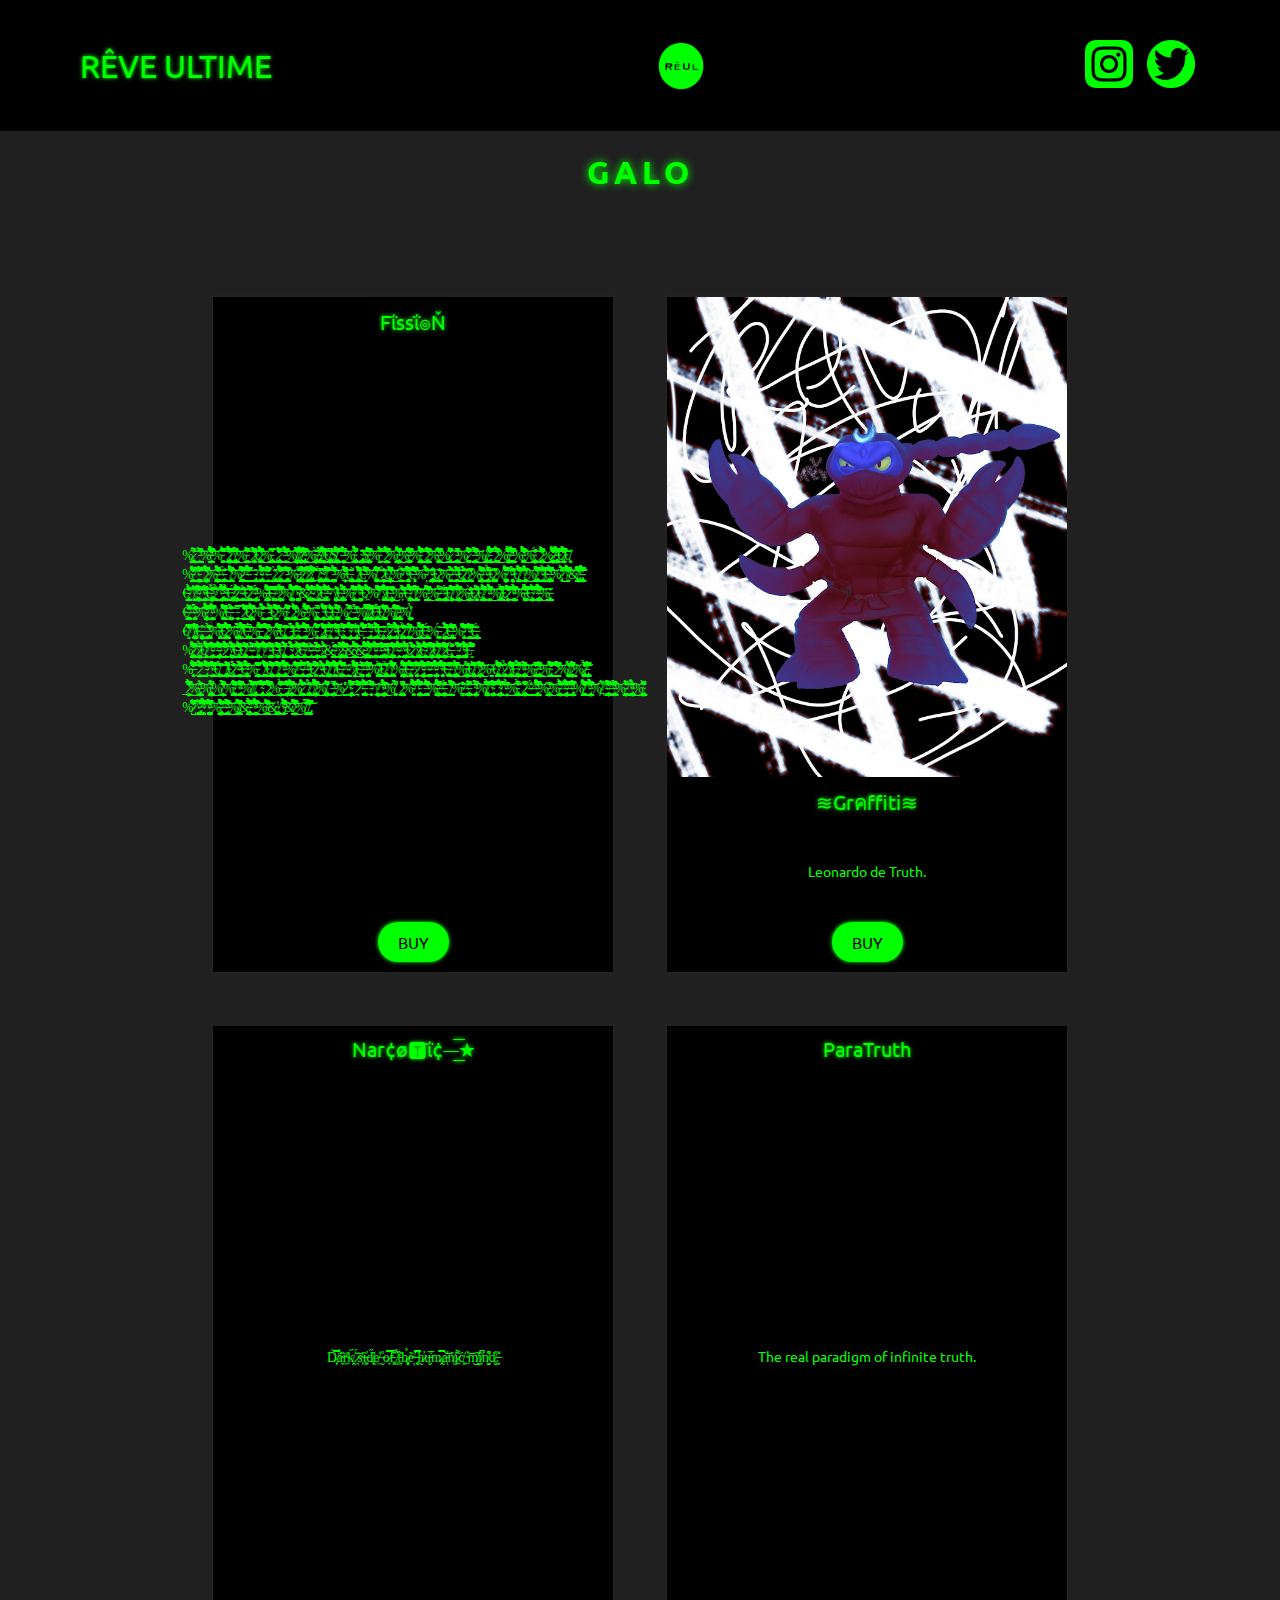
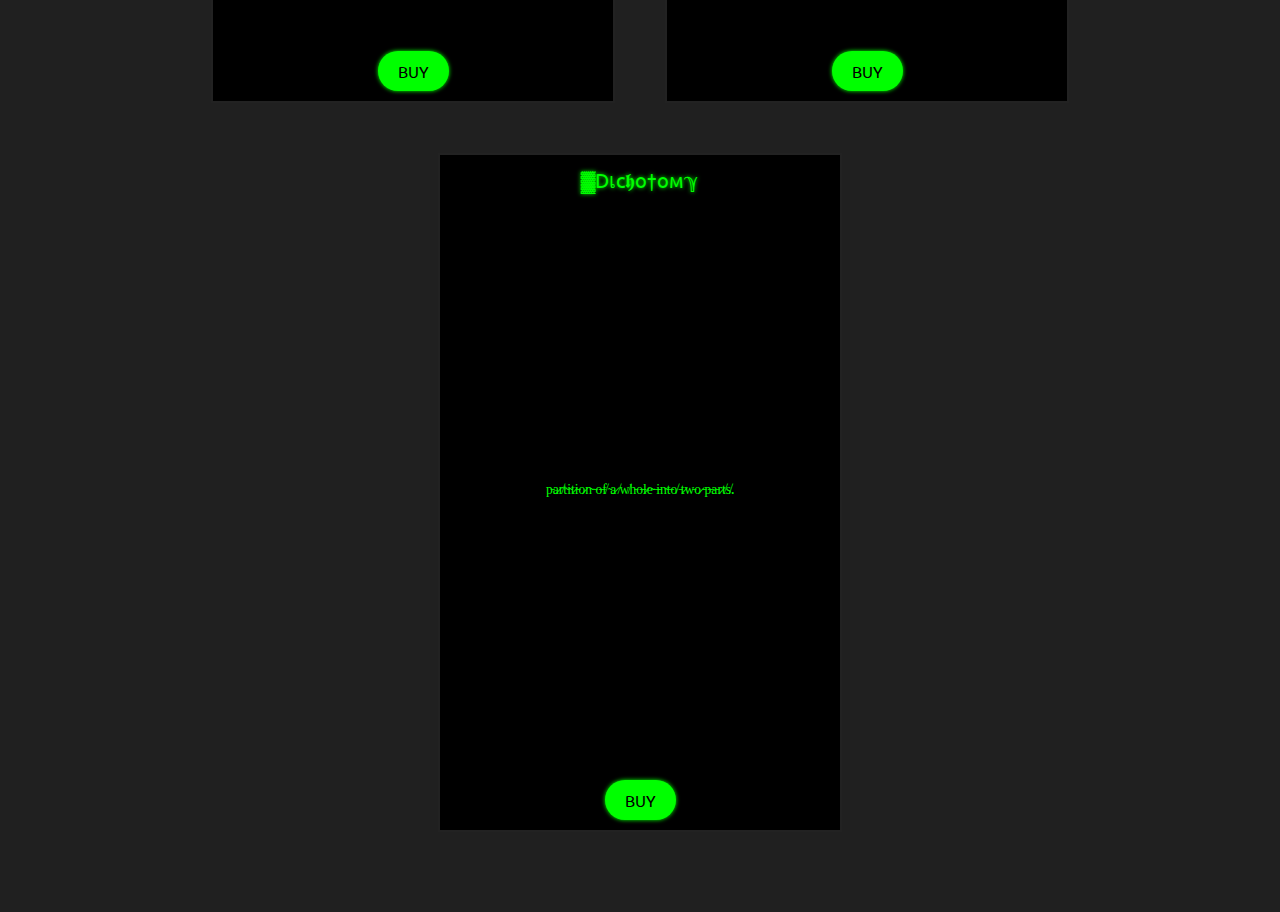
==== collections/galo.html @ 8a91914f "Add files via upload" ====
<!DOCTYPE html>
<html lang="en">
<head>
    <meta charset="UTF-8">
    <meta http-equiv="X-UA-Compatible" content="IE=edge">
    <meta name="viewport" content="width=device-width, initial-scale=1.0">
    <title>Galo | Rêve Ultime</title>
    <link rel="stylesheet" href="../style.css">
    <link rel="stylesheet" href="https://fonts.googleapis.com/css?family=Ubuntu">
</head>
<body>
    <header>
        <span>RÊVE ULTIME</span>
        <img src="../img/logo.png" alt="Logo" class="header__logo">
        <div class="header__contacts">
            <a href="https://instagram.com/reveultimenft" class="header__link">
                <img src="../img/insta.png" alt="Insta logo" class="header__link__image">
            </a>
            <a href="https://twitter.com/reveultimenft" class="header__link">
                <img src="../img/twittie.png" alt="Twitter logo" class="header__link__image">
            </a>
        </div>
    </header>
    <h1 class="collection__name">GALO</h1>
    <main>
        <div class="item">
            <img src="../nfts/1.gif" alt="" class="item__image">
            <div class="item__desc">
                <span class="item__title">Fΐssΐ๏Ň</span>
                <span class="desc">%̷̢̧̛͉͕̲̠̥̥͖̝̭̳̳̝̮̭͚̳̻͉̯̘̟̻̹̺͓͇̎͆̔͗́͜͝ͅͅ_̵̨̖̫̼̳̳͇͙̓͗̋͆̍͆͒̀̒̔͘̕͝%̶̧̛̱͍̩̫̞̳͙͙̿̂̅̃̓̏̉̇̾̅͊́̆̀̈́̐́͂̉̐̊͒̾̎̇̃̾͛̽̈́̇̉̔͗̎́͌͘̚͠͝%̵͈̯̜͚͙̤̹̋̉̇̐͆̊́͋͆̒̌͒͒̎̍̽̅͐͘̚͝_̷̧̨̢̢̧̨̨̡̝͇͚̠̭̗̞̲͕̻̲̺̲͇̙̗̲̙̪̥̬̰̪̼͕̦͔̱͔͎͕̙͕͉̬̘̳̣͉̯̲̱̒̌͆͋͂̒̉̆̒̀̓͐̑̓͑̿̅̾̓̍̉̀́̇̓̈̈́̊́̃̐̈́̋̃̒̏̅̀͋͐̈́͘͘̕̚͘͠^̸̧̧̨̡̻̤͈̱̝̭̪͈͚̲͓̞̣̤̦̹͙̩̖̗̖̯̫͇̲̙̜̹͔͎̙̞̤͐̂͆͂̀͐͌̂̔̍̒̀́̈͜͝͝%̵̝̺͖̜̘̹̬͇͓̣̠̙͗͊͂͌̋͆̍̊̓̃̀̅́̕͝ͅͅ_̷̧̢̛͕͉̗̭̝̝̯̼͚̽̒̍̀͊̔͛͌͗̆͆̇̓͌̒̃͗̔̏͛͒̋̀̀̈́̋̀͠͝͝ͅͅ€̷̡͕̙̥͖̜̺̗͙̰̗͍͈̲͙̱̻͉͈̠̙͚̉̇̆̐̒͆̀͐̓͐̂́̊͗͌̅͒͌͋̉̑̑̽́̏̚͜͜͝ͅ%̵̧̨̢̡̠̭̩̗͔͇͕͙̥̼͕̭̲̙͓̹̳̠̪̹̞̱͔̳̑̅̿͛͒͜͜_̷̡̢̛͙͓̖̺͍̲̻̟̙̻͈̯̜̫̪͈͔͇͙̝̲͚͉̘̩̩̼̬͕̜̝̮̺̖͓͍͌̓̽͐̒͛͌́̈̍̔̊̽̓̑͆͗̓̾͐̈͊͆͗̈́̇͐̇͛͂͂̎̃̚̕̕͜͝͝͝_̶͇̯̤͎̬̫̜͔̳̤̀͒̉̀̃̓̔̀̈́̿̈́̓̋͌̽̆̎͑̃̅̓̌̄̃͌͐̊̓̇̄̅̄̈́̈́͒̄̀͗͐͛̔̈́͌͑͘͜͝͝ͅ%̸̧͇̰̺̖̗͍͉̺̺̦̠̯̦̦͖͎̻̟̫͖͚̭̝̭̟̾̀̈̽̐͆́̽͋̇͛̍͒̃̓̈̂͌̋͋̑̎̌̽̀͗̃̎̅̌̎̐̽̚͜͜͝͝ͅ/̷̧̡̨̨̛̛̣͔̺̟͖͖̗̟̗̞̦͍̞͇̘̺̗͚͔̯͇̟̖̬̮̗͙͚͉̖̩͆͌̉̑̀̄̂̿̀̈́̎̓͛͋̊̾͋̒̈̓͒͗́̏͋͌̽͛̅̔̀͜͝͝/̴̢̡̢̛̠̟̖̰͈̣͙̹̫̥̰̭̠̥͚̰̻͍͍̞̣̥̬̲̫̳͎̰͍̺̼̫̘͖̣̜̖̻̦͒͛̄͂͂̀̑̅̾̒̌̿͑͆̍̃̈́̈́͌̅̊̆̈́͒̾͆͘̚͜͠%̴̧̢̡̢̢̹̫̝͔͙̬̖͍̩͚̗̦̲̮̙͈̤͇̞͚̺̖̰̜̘͓͇̦̯̭̙̋̀̌̂̊͜͝͝ͅ/̴̧̢̢̧̧̢̧̡̤̮̤͉̝̝͕̻̫̬̩̰̪̺͓̤͕̘̠̠͈̣͙͖̝̬͎̪̤̭͇̹̙͋͑̆̑̃͊̃̑̍́̊̽͂̍͂̾̀͘͜͝ͅ/̸̛̛͇̺̱̻̟̹̰̻͉̞̝̘͙̯̦̤͈̯̋̈́̈́̽͌̍͐̉̂̐̈́̓̀̓̿̽̀̿͆̃͛͆̀̑̈͐̈́̿́̑̌̍̌̍̋̋͂͘͜͜͝͝€̸̢̡̧̨̛̭̣̦̳̜̥̼̠̣͓͚̺̙͚̦̯͖̘͔̱͖̱̥̩̼̘̺̻̼̻̳̜̳̘̣͖͓͕̥̱̖̎͆̚͜͝$̸̨̨̡̡̛̛̗͈̫̻͓͙̲̦̱͚̝̘̩͕̞̫͎̮̯̗̞͇͍̺͉̪̗͙͈̫̰̰̣͇̟͚̖͇͓͈͖̠̝͌̊̆͊̒̿̀̅͒̍͆̓́̃̉̒̑͑̑͌̅̀͛̋̏͊̋͑̑͘͘͝͝͠ͅͅ_̶̨̨̘̠̬̺̦̮͕̘̱̼͖͈͙̣̦͔̝̜̰̗̣̹̖̦̽͆̉́̀̈̀̈͆́́͛̈͘͜͝%̴̡̧̡̡̱̪̟͔̣̘̺̣̥͕̦͚̖̭͎̰̩̱̪͎͙͔̘̳̊̉͆̉̎̎̉̐́͑͗̀̽̍̄̉̍̚̚_̴̢̧̡̡̧̧̧̢̩͎͍̯͇͕͕̮͈̲̝̼͓͇̺̭̮̺͔͉̫̣̰͚̩͇̙̮̻̞̝̰̞̙͎͇͍̼̒̇̔̌̍̋̏͝͝ͅͅ$̴̢̨̢̣͓̖͈̞͓͓̮̱̝̹̰͎̣̺̬̫͕̺̲̣̞̭̻̜̲̬̠̬̗͔̻̗̬̘̲͓̿̊̎̑̔̀͆̏͊͑̑́̒̌̑̓̀̏͂̒̒̚̚͝͠%̵̨̩̺̗́̒̊̈́̋̊̄̄̈̓̇̊̉̐̂̚͘̕͝͝͠_̷̨̞͔̜̜̹̹̻̝͉͍͍͇̝͈̤̱̹̩̰͂̅̌̂̀͑̈́̽̎͊̿̔͐́͑̿̈̑̃̉̀̓̄̎̑̎̆́̓͘͘͝ͅͅͅ%̴̡̦̯̲̰̘̯͈̠̯̦͎̟̳͇͕̖̪͕̩̖̻̳̞̬͈̠̜͕͖̼͖̞̝̯̯̪̳͎͔͇͇͖̌̿͗̊͆̀̽̉́̚͜͜͜͝͝͝%̶̧̧̭̘͉͓̪͈̻͈̗̱̘̰̲̟̰̊͛̑̾̈́̈́̇̓̑̽͋̓̽̂̏̈̃̇̈́̈́̂̋̃͆̌̋̿̿̈̓̈̿͘̚͝ͅ%̵̧̧̡̨̗̳̗̝͉̩̻͉̖̲̬̬̦͔̬̩̪͈̹̹͕̬̤̬̏͊͒̈́̍̉͐͊͗̀̈́̈́͛̾͐̈̉̏̅̎̕̚͜͝͠͝_̷̢̧̧̼̟͖̻̳͖̬͎̩̩̳̬̣͈̥͇̞̲̻̜͙̘̗͙̝̰̱͚̰̱̩̘̹̬̗͈̭̞̜̘̭̯͉̜̆̌̇̽̓̽̿̅͑̓̃̑́̒̄͛̈́͊̃́̌͗̂̕͠͝͝ͅ%̶̢̧̲̭͉̰̟͕̗̙̤̲̙͎̻͚̻̜̜͔̭̩̺͕͉̥̩̥̩̮̱̥̟̒͋̃̎̾͒̿͌́̅̎̾̆͑̿̂͘̚̚͜͜ͅͅͅͅͅ%̷̨̧̢̛̩̼̲̳̥̑̆͋͂͆̇͗̐́͒̇̌̓͆͂̐͑͠_̵̨̡̨̨͕̖͙̟͎̯̬̪͈̭̳͔̮̘̫͖̖̹̺͉̮͎͙͇̩̫̯̠̩̹͉͓̙̼̰̲̯̰̱͉̜̬͓͌̄̋̌͒̽͛͑̍̏͐͘̚͜͝ͅ%̷̛̜̱̰̪̥̱̤͍̌̾́̾͊̂̑͗̇̂̒̆͂͊̌̏̋͆̃̇̾̑͒͆̈́́̑̒̊̔̾͘̕̚_̶̢̛̛͇̺̖͙̙̯̟̫̫͓͕͎͖͔̤̦̰͇͛̏͗̇̊̈́́̂̋͛͂͐̅̀̈́͌̓̏͛̀̓̂̓̚͘̕͜͝͝ͅͅ%̸̧̢̧̧̡̠̟͙̺͔̝̣̥͇̲̹̙̝̜̯͎͖̰̘̩͎̝̞̮̬͔̗̭̝͙̫̤̩̙̼̣̼̭̥̓̍͜/̵̢̡̛͓̖̞̘̮̹͓̲̻̲̭̹͋̂̎͌́͗̓̈̋̓̀̉̋̏̎̅̋̉͊͊̾͗͂͆̋̌͌̒̿̌̑̈́̑͋̀̉̿͘̚̕͝_̷̨͖̫͙̜̺̠̺̝̘̻̪̰̲̜̼̰́̀̇̉͒̓̈̅̌͊̇̄̃͐̔̀͒̓̾̽̀͑̋͑̂̕̚̕͜%̴̨̧̢̣̞̺͖͕͍͖̘̼̘͎̼͉̹̠̦̠͈̬̼̟͕͈̻̙̬͒̌́̂͊̉̌̎͐̇̃̿͐̄̉͑̐̈̐́̊͋̒͊̓̋̂̒̃̋̆̚̕͜͜͝͝ͅ/̵̨̛̛̪̞͙͇͓̤̰͉̝͇̫͙̥̻͑̀͒͑̂̊͑͗̄̽̑̒̄͒̆́̓́̉̎̀͌͐̽̆̈́̊̀̋̔̓̿̎̅̂̾̐̎̃͘̚̚̕̚%̵̡̛̛̛͚͖̫̣̪̀̐̔̈̅̍͌̉̂͂͑́̀͛͗̉͂̑̅̃͆͑̂̈́͜͝͠ͅͅ%̵̨̢̧̛̛̣̙͖͚͚̜̯̟̙̙̗̗̞̞̘͕̱̦͖̟͇̜͇̠̬̪͉̤̙̳̼͍̣̱̭̭̬͓̂̋̌̆̊͐͐̈́̍̇̍̃̓͐̍͑̒͘͝͝͝_̷̢̡̨̡̨͈͔̯̲͈̤̬͍̩͈͕̯̘̗̬͖͉̫̣͕̖̹̺̭͉̲̯̣͖̩̮̖̤͉͍̜͚͊̽̔͛̐́͗̓̓̐͒̐͌͌͆̏̓̓̍̉́̽̓̏͗͂̾̈́́̄͊͐̂̒̓̌́̂͋̚̕̕̕͘͘̚͜͜ͅ%̷̨̤͔̣̮͚̻̝͎̪͍̜̱͓̞̻͉͕͕͉̬̹͍̗̦̻̲̥͖̮͓̲̳͗̊̑̑̈́͌̾͗̿̈̏̊̑͑̔́̎͑͌̀̾̏̑̉̐̊̓͛̓̐̈́͋̊͋͘̕͝͠͝͝/̵̢̨̧̧̢̧̧̛̲̲̪͈͓̭͎̰̱̥͔͈̩͖̜̼͇̤̭͍̥̻͈͇͕̮̦̫̼̀̄̓̓̍̋̋̓̍̌̉̿̉̎̐͗̌̋̆̅̂̈́̿͌̌̈̿͆͂̎͌̾̀̅̈̂̈́̄̕͝͠͝ͅͅ€̷̡̛̛̬͍̞̠͈̝̲̭̠͉̙̙̤̘̩̭̙̯̒̈́͐̉̈́̏͌́͗̈́̾͐͋͊̿͋͐͌̅̐̈̈́̏͆̈͋͛͋́͐͐̅͆̊͌̍͛͒̉́̈́̓̿͘͠͝€̸̼̻͙̒%̵̨̨̟̠̖̼͙͍͖̗͇̩̗͕͕̭͋̂̀͒̏͊̈́̂̋̌̋͒̊͊̒͐̾̒̃̑̿̈̎͗̈̊̈́̀̎͑̚̚͝͝͝ͅ^̵̨̨̩̠̭͕͓̬͔̦͎͔̼̳̳͖͚̥͎̣̺̟̙̯̪͈̦̠̤͎͓̠̲̮͕̼͎́̓͌̍̓́́̏̾̊̒͋̎̍͑̿̔̈̑̚̕̕͘͝͝͠_̷̨̢̤̱̼͔͍͈͈̝̖̻͓͎͉̫̖͚̼̦̭̜̱̖̝̙̼̺̠̙͔͈̩̜̦͚̦̻̬͓̥̮̙̙͈̙̪̘͙̏̑̐̈̿͒̈́̀̂̊̈́̀̐̏́́͗̆̀̂͋̽̈̄͛̉́͗̊̓̀͘̕̕͝ͅ%̶̧̨̛̛̛͎͓͚͇͙̦̟̩͓̭̦͔̦͍̜̼̪̤̲̺̮̜̜̝͎̞͈͕͔̪̙̩̪̻̰̹̠͙͓͇̰̤̒́͗͌̈́̂̑͐̏͗̋̈̀̉͌̾̈́̓̄̃́̍̏̆͊̂̇̔̐͂̀̌͆̀̄̑̚͝͝͝͝͝ͅ^̶̢̨̰̲͎̳̠͍̪̼̳̼̘̝̲̫̞̖̝̩͔͎͇̮̜̠͔̤̗̀̏͗̕͠ͅͅ_̸̡̹̳̹͓͈͔̑͌̉͋̃̈́͗̓̈́̓͑̈́̈̽̂́͒̊̓̅̀͋́̍̎̐̾͋̄͋̌̾͆̍͆̀̕͠͝͝%̷̛̞̳̺̪̯͍̳́̀̾͊͊̈̿̎̌̐̈́̈́́̓́̂̽̈́́͌̀̐̓̎͘̕͝͝͠^̶͇̄͑̽̐̿̄̊̐̾̂̓̉̉̎͐̿̃́͋̇̀̿̑̐̂̈̏̾̐̿̑͆̓͊͋͗̀̕͘͘͝_̵̢̡̟̮̬̞͕̼̭̭̫͔̬͚̩̳͂ͅ^̵̡̨̡̘̤͓̖̣͙̮͍̫͓̩̺̟̤̥͓͖͇̫̖̻̪͙̙̫̟̥͚͖̘̩̮͖̹̰̣̤͔̭̣̼͚͍̱̝̊̍͂̾̀̉͋̔̃̏̔̔̔͌̉̎̋̑̽͛͌̆̔͆̒̏̾̍̀͑͒̊̓͘͘̚͜͝^̶̼̣̣̬͖̖̗̼̖̰̙̰̅̌͑͌͛̎̀͐͆̾͂̍̐̇͒̈́̽̓͛̓̆̾͒͛̈́͌̈́̕͜_̷̡̧̨̢͔̳͍̫̱͇̺̼̳̻̻̘̻̙͕̘̖̙̼̠̳̺̯̟̝̲̼͗̀̂̌͜ͅ"̷̢̧̨̨̧̡̛̬̝̪̙͇͈͚̹̹͓̻͔̜̮̖͎̦̓̀̀̂̀̿̍̋̍̀̒͒͗̂͗̀̔̓̓̀̀̇͗͂́̒̃̑̄́̈́͂͌͊͂̏̾̊̄̉̔͛̆̕̕͝͠͝ͅ_̵̢̧̨̧̢̛͎̯̜̹͇̥̠͓͕͍̬̺̲̠̰͍̬̙̗̳̱͖̤̘̣̞̘͚͍̺̗̮̹͖͚͚̲̖̭͙̿̔͂̎̀̂́̅̆̓̋̂͌̓̔̑͌̏͑̅̾̊̒͊̎͊͠%̶̬̪̙̹̫̠͔̻̦̭͓̣͊̈́͋̆̂͝͝:̷̡̨̝̙͖̞̻͈̹̟̺͚̣̩̙̙̩̦̟̺͉͔̞̳̫͕̥̘̬̙̭̬̠̈́͂̃̒̃̑͆͋̔̽̓́͂̊̈́͐͒͛̃̂͊̊̀̐́͑̄̒̋̍̈̊̿̽̇̕͘̕̚̕͜ͅ^̷̨̧̛̛͓͚̹̼͍̰͓͓͇̝͍͍͖͇̳̺̺̥̫̗͕̹͈͛̑͒̓͒̃͗̂͆̿̇͑̀̆̈́̇̀̈́̌̐̒͑̿͋͘͘͘͝͠:̸̡̢̗̻̭̲̖͈̹̐̀͌̂̅̈́͂͊͆̒̎̆͐̐̓̈́̒̒͑̓́́̑̇̽̈̀̈͛͑̅̓́̍̅̉͒̋͌͆͛͘͘̕͘͝͝͠_̸̢̢̛̝͉͈̙̣̣̣̖͚̞̞͙͈̘͓̲̹̟̀̅̔̓̃͠:̴̧̧̧͇̠͔̠̹̱̞̙͖͓̯̮̺̳̞͙͙̲̘̣̫̗̖͙̹̫͖͒̒͗͜ͅ:̸̡̧̨̧̛̳̗̼̺̪̻̝̱̘̱͙̰̜̘̝͈̣̖̭̟͎͋̅́̄̒̔̋̓̂͊̈́̀̇̀́̑̅̀̆͐̒͐͗̅͗̽͐̋̏̅̃̔͊̏̓͆̋̇̚̚͘̕̕̚̚̕͜͜͜͠͝_̵̛͈̺̖̜̯͍̮̹̪͙̦̠͈̮̪̟̠͔̞̮͉̬͖͛̇̉̌͋̂̍̇͂̈́̈́́̄̓̾̍͌͛̒̏͋̕̚͝%̴̛̛͙͉̬͔̲̝̞̖̱͊̏̾̀̇̈́̀͋͒̏̒͐͗̈́͆̊̂̏̀͗͒̈̒̄̽͛͋̎̓̏͝͝€̵̨̨̡̻̜̰̖̞͎̞̲̪̱̝̼̮̫̫̳͍̩̙̬͈̣̥͌͜͜ͅ_̸̢͔̲̦̘̥͔̤̩͎͕͈͕̥̮͖̠̭͇͍̞͓̬͎̝̥̺̺̣̲̫͓̈̐͂̓̈́̑͛̎̏͒̏̒̀̐́͋͋̓̈́̒̈̏̈́̆̽͆̕͜͜͜͠€̶̞̝͐̀͋̋̐͆͆̈̈́͐̃̐̄̈́͑̂͂́̋͑͊̽̏̏̄̕̚̕͘͘̚͠͝͝%̸̧̢͚̹̤̪̖̜̼͓̼͖̹̞̹̟̠̠͔̝͈̥͈̇͐̎̌̓́̓̈́̿̋̔̔̑͆̏̇̏͑̈́̓̐͒̑͠͝_̷̘͇͙̹͔̤̤͎̮̦̺̝̘͓͈̦̣̖͙̞̫̐͑̐̀̆͐̒͑̆͜͝€̸̧̡̢̛̛͙̫̤̞͉̳̙͔̩͍̭͉̫̖̮̤̯͎̦̣̜̗̞̩̻̙̬̹͓͓̑͊́͑̈́̓͆͑̓͆̽͋͆̏͂͌̀̐̒̈͜͝͝͝ͅͅ%̴̖̘̳͖̭͙̯̀̓̊̃͗͋͂̅ͅ^̴̢̛̛͉͓͈͓͉͓̘̻̮̬̭͈͔͕̹̫̱͓̀̽͌͒̈́̄͑̂́͆͋̑͐̀̐̽̐̋̽͌͛̇̇̏̇̓̅̓̓̾̋̑̓̓̐̃̈́̈́͋͘͘͠͝͝€̶͓̝̟͓͊̍̈́̎̏́̌̐̒̀̈̓̎͛͋̄̔͂͗͆̀͊̾̍̍̽̅̂̿̂̏͂̃̓͛͂̚̕̕͝%̵̦͋̓͋̆͑́̈̐̏͑͌͛̍͑̌̉̔̆́̎̎̐̀͊̕͝͠^̵̡̧̧̧̡̨̛̭̺̬̻͚̘̰̦̰̦͚̪̳͕̜͍̯̘̫̣̦͍͚̳̳̼̩͓͎͎̹͙͚̻̹͔̗̲̭͋̐̆̑͊͜͜͜ͅͅ€̷̧͈̺̱͈̖̳̦̬̈̐̇̌̓͘͝%̶̟̰̺̯͍̤̩͙͚͌͂̃͂̓̂̎͂͌̔̌̈́͐̀̆̆̈́̽͂̕̕̕͜͝͝^̶͈̭̖͎͎̩̠͖͕̦̩͍͎͇͚̟̟̈́͛̓̃̌̎̒͆̎̍͋̃̽̀̃͑̎́͒́̋̕͘€̷̧̢͓͍͎͉̱̱̙͙̤͇̖̤̻̰͇̦̫̣͎̲̙̘̤̼͔̟͔͍̮̠̙͖͖̫̩̖̼̯͍͈̝̫̳̬͎͈̏́̈́̒́͐̈̏̄̐͋̀̀̓̐̕̕͠͝^̷̨͇͓̖̙̻̠̥͉̥̠̠̭̮̭͚͙̮̟͍̋̓͂͒̓̍͑̌̎͑̇͑̅͛̕͘%̶̨̢̡̧̼͈͓̜͖̭̰͉͉͙̠͉̩̝͎̹̦̲͖̳͇̲̟̦̳͋̃̾̀͐̆͆͊͒͐̓̄̓́͗̈́͐̌̆̀̅̈͋̔͌͋̂̍͋̀͗̔̀̓̌̆̈́̒̆̆͂̏̓̕̚͘͘͝͝^̵̡̳͔̙̠̫̜͖͖̬͓̠̘̣̦͈̼̩̰̟̜̝̯̞̖̰̄̉̑̾͋̔͋̃̎͋̚͝͠€̷̠̖̺̪̺̪̦̂̐̅̊͊%̴̧̡̪͕̤̪̦̗͕̗̬͓̜̣̞͙̯͕̥͕̻̦̖̹̦̹̫̦̆̅͊̓̽̆̈̀̋̎̓̐̉́̾̍̌͆̿̎̐͆̕̚͝ͅ^̵̨̻͕̯̞͈̞̟̜̭̞͓̥̝̤̞̯̆̓̾̈̈́̓͋̌̔͐̆̓̀̅͘€̸̨̛͓̮͖̳̠̗͉̗̃̅̆͑̆͂́̃̃̍̉̎̃̀̊͐̏̔̀̓̆̐̀̈̂̑̀̽̈́̔̽̓͆̒̽̀̃̽͋̋͝͠ͅ^̸̧̧̹̣̟̹͔̻̬̤̞͙͎͙͍̠̫̥̟̝͎͓̬̜̰̼̗̺͉̐͌̏͂̋̒́̅̓̀͛̓̐͒̉̀̏͊͜͜͜͠ͅ%̸̡̡͖̻͕̰̪̝̟͎͕̜̟̜͔̼̜̪̩̺͖͖̣͙͍͚̘̳̬̱͇͓̥̖͓̭̦̬͓̳̓̅͆͂̈̊͂̔̄̐̓̊̍̀̿̀̾̈́̊̌̀̈́́͘̚͜͠ͅ^̵̢̯̺͇͇̳̙̟̟̰͉̳͖͋̓̿̆̈́̉̒̔͒̓̍̏̋͑̒̐̽̓͝͝͠€̶̡̡̨̢̛̘̞̥͕̥̱͚͖̻͍͚̫̩̳͚̪̙̦̩̘̩̪̽̓͐͐͐͊̏̃̆̌̽̿̌̋̿̉̾͐̽͐́̈̍͂̈́̓̏̎͛̚͠͝ͅ%̷̢͔̰̣̉̒̒̓̔̇̈́̇̒̈́͒͗̈́͑̚̕͜͝^̸̛̬̣̯̘͈̑̅̐̿̀͌̈̆͗́̇́̑̎̈́̉̐̅̌̾̈́̀̓͌̓͐̓͐͗̓̐̈͒̋̄͊̈́̿̿͆̈̄̉͂͘͝͝͠&̸̨̨̡̛̛̬͉̜͕̺͇̘͖̜̞̼̫͉̝̲̱͍͔̥̱͉̠̖̝͎͌̑̑̏̌̿͗̊͂̈̈̈́͐͊̃͊́̏͐͛̈́́͐̓̆͛̄̑̂̀̈́͒̀̆͌̍̇͌͘͜͠͝͝͝ͅ:̶̢̡̢̢̡̛̣͓̻̗̼͚̮̥̜͎͔̥̟̜̤̻̬͓͓͈̥͈̥͊͆̑́̐̅̋̂̉̃́̿̄̀̑͊̎͑̊̾̐̉̂̔̄̔̓̎͑̾́̒̀͊̽̓̓͂̀̀̏͆͛͘͘͘͘€̵̡̛̟̬͕͓̬̮̼̻̣̖̳͉̉̊͒̽͌͂̊̈́͛͗̄͠^̸̨̛̛͍̞̬̺̙̹͂͂̿͆͋̒̎͌̅̽̂̀͐̃̄̚͜͝:̵̧̢̨̧̛̛̻̱͖͇̮̖̭͖̠̗̬̝̭̱̭̦̪̼̬̦̤̜̘̜̟̦̘͓̝̣̱͓̝̫͇̟̲̳̼͈͒̎͑̂́̈́̓́̑̇̃͗̈́́̍̅̔̑͊́́̐̀̔͑̒͊̊̈͐̀͂̄̔͌͊̌̎̆̚͜͜͝͠ͅ^̴̧̨̧͓̱̤̻̦̣̫̱̮̺̤̙̖̤͚̳̥̰͙̟͓̟͈͙̯̝͔̠̘̲͙̰̥͇͍͍̤̅͊̽̔͋̂̌͊͑́͂͊̈́̒̇̈́̐̆̔̓̈́͗̒̓͌̕̚̕̚͠€̵̨̨̡̧̢̡̢̛̛̮̤͉̙̼̼̰̹̪̠̦̤̖̩̗͓̬͔̰̺͉̟̮͚͈̞̬̦͔̩̬̎̏̉̊͊̌̽̇̏̈̆̏̍͑́͛͜͜͜͠:̸̧͖͚̠͈̹̳̖͕̙̳̖͕̐̔͋̃̉͘ͅ^̵̧̡̢̢̛̦͚̲̹̫̠̤̫̹̻̭̮̠̳͕͍͔̝̣̞̜̲̦̮̠̙̮̮͙̭͎̳̜̺̳̩̃̌͑̎̂̉̾̈́̿͌͂̌̿́̾̔̓̅̂̍̉̔̃̋̃͒̅̂͐̎̇̐́́̏̽̆̉̂̒̈́͘̕͜͜͝͝͠͝͠͝ͅ:̴̧̟͖̯̥͇̰͖̲̺̞̫͕̺̺̱̲͎͙̘̣̜̘̟̜͉̳̘̬̒̌͑̽͐͗̈́̉͘͝͝€̴̡̧̧̲͈̻̮̬͇͚̬͚͖͕͓͉̻̻̰̞͇̜͈̝̞̥̥̹͖̹̝́̇:̷̡̮͔͕̹͍̞͙̟̰̻̗͍͖̦̮̲͎̟̙̦̪͍͈̼͎̤̼̖͖̠̯͚͇̦̯̰̼̦̳̺͉̅̃̅̎̔́̃̋̾̇̄̽͐̐̃̋̈̉͗͋́͊͗̇͆̄͒̋́̈͂̕̕͜͝͠ͅ^̶̧̛̩͖̺̤̻̯͍̳̠̟̗̯͍̳̱̭̰͚̲͛̋̃̑͋͒̋̍̏̒́͐̊͜͝€̷̛͎̮̙̪͇̮͕́̒̏̒̔̓͆̊͒̑͌̒̐̓͊̇̀̓͗̒̔̔̕̚͜͝͝^̶̧̢̢̳̹̝̻̬͚̦̱̬͉̹̤̰͙̰̭̦͍̭̘̩̖̖̬̗͖̣̥̦̗͖̲̟̻̔͗͂̈́̽̑̇̓̈́̇%̶̧̨̧̢̢̛̤͎̳̖̝͕̦͓̘̝͈̝͔̯̘̹̭̘̪̗̬̼̥̎̓̃͗̏͂͛̄̈́̓̈́̈̓̾̐̃̋̉͋̍͑̈́̒̿́̀́̕͘̚͝€̶͓̩̭̖̪̫̰̺̙͉͆͆̿̃̈͛̏̆̓̑̆͑̿̄̔̒̍͐̓̑͛̂͊͋͋̎̆̔̚^̷̧̨̛͔͇͓̲̪̭͖̲̖̗̦̼̙̘̦̩̣̱͕̭̉̎͊̍̔̈́̿̈̈́̍̌̂̋̀̏͘͘͠ͅ%̸̡̧̛̮͉̭͚̲̺̝̜̪̹͎̗̫̩͈̞̬̖̬͔̻͙̘̰̐̐̿̀͆̓̄͊̃̅̉̄̈́̒̀̿̍̉̎̆̐̔͐͌̀̉̾͛͐́̃̉̎̐̕͘̕̚͝͝͠͝͠͝ͅ^̴̪̭̭̝̞̪̱͂̃̀͐͆̈͂̄̀̎͂͋̍̈́̃͐̎͛̀͒͠&̷̢̹̟͙̻̯̦̖͍̘̤̮͈̜̯͓̙͙͉̻̟̹̬̹̱̝̭̤̫̭͙͗̈́̂́̾͛̔̅̉͋͂̈́̀͒͛͒̇̿̏̒͊̄̍̕͘͜͝͝͝:̵̧̧̬͇̟̥̥̣̞͇̼̟͈̩̩͎̗̹͎̪̫̼͔͓̤̻̣͎͔͕̜́́̓̓̄͋́͋̕̚͜͝ͅ^̷̨̧̧̛̛̛̛͔͖̻̱̲̳͍͍̜̮̳͉̻̣̗̖̜̞͖̤̮̩̗͍̜̲͎̩̩̩̈́̆̎͆̎̌͋̈́̇̓͂̊̎͑̈̉̀̀̒̎̅̕͜͝͝ͅ€̵̢̨̡̢͓͎̮̟͖̺̯̭̥̬͈̬̥̜̬͚̠͖̲̯̩̩͔̤͓̑̆̈́͂̅̐͛̃͛́̉̊̈́̿̐̾̈́̓̅͒̒͆́̊͐́̅̈̔̕͘̚͠:̵̹̑̐͛̈́^̸̡̡̨̛̤͙͖̣̥͈̟̤̞̱̼̤̱̫̦͚̼̙̞͖̞͕͎̓͌͛͐͜ͅ€̵̢̢̢̡̡̨̨͖̠̹̗͓͖̣͚̣̺̺̮̟͔͍̲̦͓̪̩̻͇̗̭͇̻̯̣̬̹̥̩̭͈̱̊̐́͌̊̆̀̈̈́̆̉̃͌̎̎̓͐̈́̌̂̋̚͝͝ͅ%̴̢̨̤̟̟͔̩̟͉̞̺̲͛́̍͛̈̍͋̑̂̔̒̏̂͑̀̀̈͋̂͂̌͑̇͛͆̌͒̿́̽̔̿̈́̎́̏͋̓̕͜͝͝͝^̴̛̛̛̮̦̹̥̞͓̙͕͎̣̠͍̖̼̞̰̝̫̼̪̝͈̱͉͍̭͛̆̅̄̾̌̂̈́͂́̆̏̊̀͋̓͛́̆͊̽̉̓̇̄̏̍͆̏̇͋́̈́̌̈́̄̔͋̕͘̕͠€̷̛͖̈̓̍̇͒̈́̀͊͐̉̌̔͋͌̀̅̒̇̄͋́̔̇̈͋̊̈́͌͊͘͠%̸̛̛̛͉͑͐̓́̿̀̐̄̄͋̍̀̏̋̍̈́̈́̓̊̑̾͑̄̊̀̃͋̍͛̆͊͛̿̈́͌̀̐̐̈̀̕͘̚͠^̷̢̡̢̧̡̨̛͈̘̼̰̬̖̠͕̬̜͙̟̳̟̜̤̮̮̱͔̜̮̩̲̺̗͙̥̪͕͎̗̪̣̗͈͔͙͎̓̔̅̿͑̔̽̈́͒̈́̀̃̀͂̍́̋̉̿͐̓̿̒̒̓͆̏̌̐̊̆̊͒̏̕͘͜͜͝͠ͅ€̵̢̡̨̛̹̗̯̤̦̪̱͓͍͉̝̹̻̤̗̱̦͖͉̮̭̮̗̫̠͕͇̟̦͓̞̟̦͙̖͍̙͚̎̋̅͐̓͂̈̐̑͒͗͐͋̂͂̃̊̒̐̾̂͒͊͆͊͑̔͊͂̓̐͂̎̊̎͘͜͝ͅͅͅ%̶̛̙̎̀͋̀̂̓̈͗͐͑̈̌̄͋͋͋̈́̂̓̏̆̎͐̑̈̑̓̅̕͘͝€̵̢̢̨̧̧̛̹̣̜̟̖̦̞̪͓̣̬̩̝̯̪̰͙͔̞͍͙̘̙̜̘͚̻̟̬͂̃͊̅͆̀͒͋̒̓̋͂͂́̎̆̿̿̀̏̇̉͋̉̎͌̈́̆̅̉͗̾̐̔̆̈́̽̐̅̎̈́͌̏́̕̕̚̕͠ͅͅ^̸̡̨̛̜͓̩̳̟̖̳͛̑̆̀̔͂̇́͊̌͛͂̋̋̎͊̀͛́̀̈́̀̒̈̍͋̚͘͘͘͝͝͠͠͠%̵̢̳͍̮̝̭̮̼̣̭͉̣̬̖̳͒̂̅̿̽̋̈́̈͛́̀͂̀̒͒̃̓̒̌͋̆͒̔̊́̐͛̕̕͘̕̕̚͜͝͠͝%̶̖̮̥̳̭̘̰̭̥̬̘̮̣̳̬͉̗̩̻͈͉͚̥̰̗̥͔͓̥̰̗̰̺́̎̂͆̌͛͜͠ͅͅͅ^̵̧̡̧̨̡̛̛͙̜͍̯̙̫͙̺͙͙̩͔͇̝͈̙͔̯̜̯̤͖͔̫̻͔̠͔̜̗̪̘̞͉̜͚͚̦̘̳̣̂̐̅̃̃̈́̒̑̋̑̃͐̅̍̋͘͘͜͝ͅ€̸̧̨̛͓̬̘̻͍̱̻̭̻͎͓̰͉̱͈̦̘̈́̀̏̋̿̈̋͌̓̈͒͊̽̌̓̽̓̌͊̎̌͐́̕̚̕̚͠͠ͅͅ^̷̨̡̨̨̨̭̙̞͖̖͙̞̝̳̰͓͕͇͈͉̫͍̘̻̝̤͚̺̘̬̰͇̗͓̰̳͈̻̞̤̹̣̈̿̇͌͋̒̍̈́̔͆̓́̈́̈́̉͒̂̒͂͐̈́̕͘͘̕̚͜͠ͅͅ%̶̢̛̳̥̗̹̜̠̭̩̖̰̹̼̲͙̥̫͕̩̱͖̦̤͈͑̃͗͑̆̀̾̄͐̕͠ͅ€̷̨̛̰͔̺͍͍̣̈́̏̈́͛͛̈́̔̍̏̏́̔͆͝͝ͅ€̸̨̢̛̫͖̺̮̰̤̩͍͓̙̩̳̦͔̱̩̲͖͓̘̟̤͕̖̳̗̃̏͂̌́̐͆͛̎̈́͑̂̏́̽́̉̅͐͌̐̒̚͘͘͜͝͝ͅͅ^̵̯̬̬̭̠͓̼̤̩͍̹̟̭̦̄̽̈́̉̔̽̂͗͑̀̽͋̌̃̏̂̉̆̚̚͜͝͝ͅ%̸̡̡̢̡̧̼͎̼̹͎͍̳̭͇͚͕̮͔͖̬̠̘͔̟̘̰͙̣͖͍̫̻̠̮͔̤̙͚̯͎̼̳̭̱̤̉̄͆̏̍̔̐̾̈͋̓̋̏̓͑̚̚̕͜͠͠ͅͅͅͅ€̷̨̛̛̛̞͔͙̩̼̜̫̟̱̫̘̞̙̖̠̱͉͒̿̇͗̊͛̏͊͐̌̀̈́̋̄̃̿̋͐̀̽̌͂́̒̈̐̔̈́͗̄͗͘̕͘̚͝͝^̴̨̨̨̥̤͖̣͍̭͎̘̗͉̞͕̜̰͙̯̝͍̳͎̫̬̯̜̥̬͚͈̞̝̘̳̻̔̂͊̿̆̈̈́͊͐̊̐͒͒͒͑̏̽̂͐̑̍̈́̓̿̈́̐̒̉̊̐̊͛̏͊̉̆͐̆̓̕̚͘̚͝͠͠͠͝͝ͅ%̶̧̧̼̺͚̟͙͉̪̠͚̮̠͉̰͍̖̯̼͕̩̙̥̰̝̘̭̩̦̯̰̝͕̺͚̫̗̩͚̥̩̗̏̿͂̄̏͗̄̂̉͐͌̎̄̈́̈̍͒̍̉̊͊̿̽̀̔͗̈́͒͋̒̈́́̉͒̉̽̚͠͝ͅͅ€̴̧̧̛̣̩͓̩͇͙̙͇̦̦͓͒̏͊͋͐̌̉̌̂͆͂̿̽́̅̃̔̈́̊̚͝^̶̧̧̡̢̡̹̳̣̼̻̘̳̹͇͍̦̫̗̻̞̗̹̜̮̜̥͇̗͎̪̗͙̘̳̺͇̫̻̟͓̪̤̱̱͈͇̗̒́́́̒͋̉̅̃̔̂̑̀̈́͊̉̆̍̈̊̏̏̈́̉̓͆̄̾͗̒̀̊̈́̏͛̇̾̇̕̚̚͘͜͜͜͝͝͝͠͠͠%̶̢̰͎̳̝͈̗̼͇͓̮͇͓̯̫͑͊̌͘ͅ€̶̨̛̬̩̖̹͇̯̼̹̪̮̘͔̫̼͍͙̗̝̭̓̆̌̄̐̒̾̓̏̇͒̾̍̎̽̈́̃͂̈̕̚͝͝ͅ^̶̡̛̛̮͖̤̤͓̼̊̾̽̄͗͑́̈́̔̌̀̽̂̓̓͗̽́̑͛͑͗̈́͘͘͘͝͝͝͝ͅ%̵̧̢̢̛̯̞͉̼͍̗̻̻͎̙͍̥̝͎̻̞̗̮͍͎͓͔̙̮̗̞̺̫̟̯̫̺̮̰̄̓̏̅̍̓̀͂̉̊̃͑̔̄̾͗͑̈́̋̂̍̈͊͗̈̋͆͆̉͐̅̔̐͒̾̈́̕̚̚͜͜͜͝͠ͅ^̵̰̣̫̞̗͍͓͓̯̬̬̺͖̜̄̉̓͂͛͑̓́̄͋̿̔̽̇̂̈́̏̀͊̀%̸̨̧̛̰̱͎̠̺̗̺̱̼̹̻̙̰̖̗̯̘̬̬̘̲̼̪͙͓̻̝͍͈͔̼̩͕̭̩̝̘̩̠͕̖̟̅͋̓̎̈͒̔́̎̋̐͋̀̍͆̎̿̆̄̓̀̆̈̀̔͛̇̈̍̊̋̅͆̒̋̅̎̕͜͝͝͝ͅ€̶͓̝̞̭̘̪̮̣̙̤͚̥͊̊̋̑͋͒̈́̀̃͑̀͐̑̽͐̑̓͋͠_̵͓̞̻̬̿̐_̷͎͇͍͖̆́̍̈͊̈́̑͐͑͛͊͗̅̈́̀̎̈͗̑̿͌̎͒͂̒͒̌͂͐̓̇̈̐̎̂̕̕͝͠€̷̧̧̡̛̛̥̗͍̹͚̦̮̝̰͕̺̠̞̯̗̳͖̦͍̼͚͚͕͎̪̘́͗̔̿͛̂́̋̌̋̔̓̊̒̋̄́̒̅͑̉̓͑̇͐̓̿̂̓͊͋̈́̕̕͠͝͝͠%̵̛̙͈̼̹͔͙̜̈́̽́̐͒̌̾̃̀́̀͊̆̉͊̈́̉̈́͗̇̈́̈́͋̍͑̓̈̎̐́̽̆͘̕͘͜͠͝_̵̘̼̙̰̣̪̩̲̪̱̣̤̥̟̲͓̪̉͗̽̈́͊͆́̕͠ͅ€̷̛͍̰͖̤̔͊̎́̀̋͊̑̾͑͐̆̽͒́̎̿̃̎̽͌̿̀̒̄̃̽͆̀̔̄͗̓̈́̃͗̄̎́̏̆̃̚̕͠͝%̴̨̛̤̤̣̰̳͈̤̩̗̙̰̯̦̬̘̭͔͚͚̖̤̬̭͇̖̲͔͖͈͖͍̺͉͇͖͍̺̀̑́͗̒̈̅̅̂̑̊̓͆̒_̷̢̢̰͚̪̤̲͍͖̼̣̪̩̣̲̪̫̭͙̙̯̘͚̻̦̫̺̪͖̱̼̟̱͚̼̞͓̥͇̮̯͉̓̌́͂̆̔̒̓͗̅̇̌̑̃̋̓̽͊̓͋͑̓̂̌̃̉́͊̑̂̅̚͜͜ͅ%̶̛̛̛͓̼͖̮̟̼̱̱̲̠̗̭̩̜̲͈͉̳̟̝͎̇̐̏̈̉̎͑̑̎̿́̏́̆̃̍̈́͛̿͒̓͑͒́̆́̈́͑̏̉̑̔̈͑͊̇̂͌̒͘̕͝͠%̵̢̨̢̧̨͖̪͙̘͈̘͔͓͎͍͙̫̤̬̰̰̞̞̝̰̫̱͇͔͔̠̖͛̓̂̏͘̚͜ͅ_̴̨̨̧͖̺͓͍̹̞͉͈͎͎̦͚̝̬̖̗̯̇͂̏͊̈́̏̍̽̇̐͂̏͗͊̀̿̔̉̂͆͜͜͜€̵̡̧̧̺̟̝͍̤͍̞͇̜͚̟͔̰͔̯͇̝͚̳̻͉̪̠̩̯̤̗͈́̂̔̓̃͌̐̽̏͛͊͋͑ͅͅͅ€̵̢̧̛̪̩͉̞̖̠͓̜̮̞̩͍̠̓̄͂̓͋̄͆͂̈̊̌͒̑͆̔̆̀͊̈̓́̈́͛̊%̷̧̨̧̯͇͔̠͙̯̰̞̠̰͍̫͔͎̫̝̭̞͎͚̥̀̃̀͐̈́̊̓̈͛̀͌̚̚ͅ_̶̰̳̜̣̩͖̙̻̜͈͈͙̩͖͙̈́̍̅̑̈̈̀̃͝͝%̸͔̜͓̳̣̘̬̻̰̬̞̣̖̲̘͉̱̞̱͍͕͇͔͖̳̘͕̪̗͍̞̭̞̈̈́̀̂̂͌̀̄̄͆̏́̌̎́̿̽̓̆̓̈́́̀̎̈́̚̕͜͜͠͝/̷̡̧̪͚͎͉̝͓̹͖̝͙̠̞͙̟̯̥̪̫̠̫̤̣̜̝̗͕͉̱̪͓̻̲̬̲̗͍̪̠̭̟̄̀͗̀̓͊̓́̄͒̄̓͗̓̔̊̏́̀̿̾̋̃̏͑̓̄̕̕͜͠͝͝ͅ€̴̧̢̛̫͇͎͎̼̼̻̠͖̟̝̗̪̀̒̈́̅̓̈́€̸̨̪̠̯̲͚̠͍͍̬̬̬̳̝̫̪͎̦̭͑̂̋̔͗̏̂͊̋̐̏̿͗̃͐͑̈́̿̐̇͋̍͂͗̂͊͛̂̏̈̂̓͘͘͝͠ͅͅ%̸̡̡̼̭̝̻̙̭̺̲̬̙̱͔̈́̊̿̔̔͆͗̓̂͂̌̒̋͆̈́̋́͛͊͒̇͐̒͗͠͝/̵̨̡̢̡̡̧̮͉̺̩̰̫͔̩̫͍͇̲̫̗̤͔̲̝̫̹̞̠̻͙͕̺͇̯͙͖̮̻̯̱̱̇̾̎̆̇̔͝ͅ%̸̨̼̤̙͖̦̭̞̗̭̲̹̹̙͚̞͚̣̉̓̓̒€̸̝̮̩͆̎̿̾͋̈̄̔̚͘^̸̧̢̛͎̤͎̤̫͙͚͈̗̫̞̹̱̤͚̰͚͙̯̜̪̤͖̲͖͑̑͗͆̅̆̈́̂̾̑͋̈́͒̃̌̓̐͂̄̄̈̔́̈́̏́̈́͑̅̂̆͘̚€̶̡̡̡̤̦͓̫̦̯̭̖̻͖̻͉̜͓͉͔͚͒̃͜ͅͅ_̶̢̧̡̛̫̗͇̪̼̺͖̣̪͔̰̩̰̼͖̻̜̲͑̄̑̆̐͗̀̓̒̌̀̒̅͠%̴̢̭͍̮̭̱̬̙̣̬͓̻̟̓͋̃̈́̆̀̿̄̅́̓̊̀̓͐̆̓̾̋̏̂̈́̓̆͂̈́̚̕̚͝ͅ€̷̢̧̨̛͚͖͇̬̪͉͕̭̰͎̭̤̲̙̙̼̥̤̩̲͕̼̖͇͎̭̦̰̳̿̎͛́̐̿͐͌͗͆̆͗͂̽̿̓̐̏́͂̊͒͂́̏̉̉̃͗̃̈́̔͂́̾͗̅́́̂͗͘͝͠͝͝%̴̡̢̯̩̖̞̭̯̥͓̠͖̪̟͓̞̻̣̬̼̤̞̤̪͍̲͓̭̺̗̥̪̜̮̙̪͙̤͎̱͈͖̽̃́̇̃͌̀͗̀͊̏́̈́́͊̑̀̏͐͜͝͠͝͠/̸̥̟̐̏̈́͋̿͗̍̑̈͑̀̀̊͒̑̉̔̈́͐́̒͊̓̾̋͋̄̔͒̍́̉̕͘͘͝͠͠͝€̵̨̧̲͎̜̻̯̟̘̳̞̘̪͈̯̥̙͚͕̰̜̪̪̤̙̘͂̋̎̍̇̆̋́̆͆͜͝%̶̧̨̬̙̜͖̲͚̖͙͎̤͍̫̫̪͇̙̫̬͍̼̉̇͒̉̏̌̄́̀̅͑͂̐̌̅̋̓̿͛̈́̿̏̚̚̕͜͠͝_̷̢̧̧̧̛̛̛̛͓̼̟͍̮̖̩̟̳͖͉̠͙̹̖̦̹̻̩̻̮̼̪̹̠̦͚͕̜̫̬̠͙̥̝̙̻̤̔̀̀̑̒̑̽̀͗̔̎͆̈͗͒̂̿̆́̊͗̽̊̾̒͋͆͌͒̔̀̌̅̀̏̓̑̀̌̍̚̕͝͠ͅ%̴̛̛̛̟͕̖̳̟͕̿͗̔̐̅͑̍̅̏̊͗́͊͗͛̏̓̑̐̓̇̈́̎̒̓̔͊̃͂̊̀͌́̇̽̓̏͘̚͘̚̕͝€̸̢̢̛̦̝̜̱̣̩̺̘̜̹̱̲̥͍̺̖͇̻̱̰͇̩̲̹̻͙͉͊̐̓̐̅̈̐̊̓̐̒̋͊͘͝͝͠_̵̢̢̢̢̛͉̰̥͎͎̣̟̬̰̳̠̞̙͔̟̞̣̲̬̝̠̞̦̙̹̦͇͇̪̠̄̓̌͑̀͒̏͊̀̊͂̐̔̀̂́̑͛́̆̈́̀̑͊̈́̓̂́͐̂̾̔͜͝͝€̴̢̧̧̛͉͉͓̜͓̗̼̯̹̰͓̙̠͈̠̗͕͙̞̠̳̝̱̣͇̻̩͖̪̺̰͓̖̱́̏̒̉͂͛̄̀̓͗͊́́̐͛̌̒̊̈́̎̃͑̅͊͒̈́͌͛̐̍͛̍̾̕̕͜͝͠͝͠͝͝͠ͅͅ_̵̡̨̛̛̺͔̠̻̞̤̟̭͉̘̱̯̭̘̝͉̠̪̻̺̿̆̃̀̈͌̃̐̃̿͗͋̓̂́͐̅̐͐̐̏́̍̉̄̍̄̋̀̎̇̈́̈́͋̓̑̃́̍͛͋͛̑̚͘̕̚͜͜͝ͅͅ%̵̧̢̫̩̮̬̠̰̣͛͊͒́̿̀͌́̈̇͘_̷̡̡̨̡͉̟̻̪̤̥͖̟͉̜̪̝͓̜̳̪̭̗͇̝̮͌̋̎̓́̀̏͋̈͗̏͗̓̓͂̊̒͂͊̽̎̃̐͛̎̈́͆͆͌̑͌͒̎̋̚͜͠€̴̨̢̮͙̮͖̖̝̩̹̮̂̎͑̄̓͐̉̄̿͆́̕̕̚͜͜͜͝^̴̛̙͉̯͙͈͖̑̽̏̿̈́͗͊͑́͂͊̎̾͊̒̕͝͝€̴̡̢̼͓̠̼̯͍͖͕͕̲̪̺̞̙̺̼̖̖͒̆͊͂̑̀̽̋̅̆͂͗͑̅̀͌̓̑̒̓̊̀̋̾̋͐̌̋̋͛̓̔̈́͋̆̆͛͘̚̚͜͜͠͝_̴̢̢̛̟̻̖̱͈̩̖̙̤̞̦̗̳̹̜̘̻̺̭͉̞̦̜̖̝̖̳̜͇̟̰͓̳̖̭̭͙̦̖̯̱̒́̽̈͋͛̑̊̓̉̌́̊̈̈̅͛̏̐͒̊̾̉͒̌̊̀̋̈̿̀͆͘̕͜͝͠ͅ^̴̧̢̢͈̙͈̣̹̘̰͓͇̱̘͉͔͔̞̹͙̥̟̖̬̻̭͉̤̦̟̅̐̇̈́̔̄̒̄̽̽̔͒͗͌̓€̶͉̝́́̃̄͑͆́̈́̓̈͑́̓̅̿̉́̓̀̀̓̌̈́̇̓͊̽͊̾̇̓̚͝͝_̵̡̡̱͔͕͕̣̥̘̺͓̰̼̭͇̯̺̹͇̰͙̜́͋̈̑̐̑̇̽͑̒͆̓̎̂͂̐̏̀́͘͜͜͝͠^̴̢̡̛͉͕̪̖͖͍̟̺̰̣͇̘̈́̽̑́̽̓̑̈̑̈̇̍̐̽̽͆͒̓̌̀̉̃̈̓́̄̈́́͜͝͝͠͝€̶̡̯̦̙̦̫͔͈͈̫̦͖̍̂͘͜ͅ^̷̢̡̨̫̫̺̻̻̺͇͔͖̞̻̺̦̗͕̪̼̗̮̣̱̯͙͍̟͖͓̦͎̫̯̩̫̙̭̬̂̀́̆̒̈́͆́̔̌́̚͘͘͜͠ͅ^̵̡̧̛̛̛̫͔̜̼̫̘̣̙̞̣̪̻̯͔̣̗̫̮̰͉̪̜͉̝̈̐͋̉͒̈́́͂͊̍̀͌̉̓̽̓̌̒̈́̅͊̊̈͒͂̽̑̓͂͋̓̔̊͘͝ͅ€̷̢̧̛̠̻̣̪̻͕̟̬̘̳͎͚͉͍̭͕͇̖͎͓̺̯̆͊͐̔͗̉͋̃̈͐͗̄̍̅̋̋͘͘͘͠͝͝^̸̧͇̲̰̯͍͎̖̩̤̪̭̗̘͉͕̳̹̟͇̰̲̤̙̱̺͚̣̠̦͍͇̮͓̭̟̥͗̌̋͒̂̔͊̂̈̓̈́̃̔́̆̚͘͜͜͠ͅͅ%̴̢̡̥̥̣̟̖̜̫̤͇̺̳̫̗̝̱͔̦̫̲͓̩̀̋̔́̎̀͐̑̐̎̏̀͋̏͆̉̉̉̿̔̾̅̌̽̉̀͘̚͘̕͝͝͠͝͝€̴̢̧̫̝̻̙̝̭͎͍̠̬̖̬̫̙͕̲̳̩͚̜̖̎͗́͘ͅͅ%̶̖̤̪̤̹̘̝͉͓͔̘̌́͝_̷̧̨̺͖̼̲̤͚̝̝̭͍͎̹͇̣̙̯̣̜̗̦͉̝̙͍͈̻̰͎̤̼͕̲̮̠͖̼̤͈͈̠̠̩͎̦̓̉̇͒̄̈̀̀̒̈̄̈͒͋̒̐̓̒̌́̂̏̎̆͑́̕̚̕̚̕͜͜͝͝͠€̶̨̧̨̢̧̢̺̝͉͉̤̻̩̘͍͇͙̬̫̲͈̣̲͉̣̘͍̹̗͈̱̤̫̠̤̌̏̿̐̐̌̾̐͛̊́̄̒͐̔͌̍̃̌̆̇͒̈́̾͗̚͘̚ͅ%̵̢̛̛̛̣̬̜̟̤̠͕́̿̊̆̿͒̑̿̌̐̽͋̏̓͂͒̎͋̀́́̀̌̒̅̂̄̈́̿́̅̀͆̈́̂͒̽̚̚̚͠͝͝͝͠^̵̨̻͇̼̥̠̯̮̱͚̳͉̺͕̾̐́̃̂̋̅̄̓͗̔͂̾̿͌̄̂̓͑̾̋͌̀̈̓͠€̶̡̡̡͙̟͉̙̮͈̝̭̳̳̥̳̟̜͉͚̄̆̊̈́ͅͅ%̷̡̨̧̻̖͙̱̰̦̳̖̻̭̲̫͍̪͍̬̀̉̀̑͑̈́̿̐̓̃̑̔͛̾̈́͆͗̇͒̈́͑͂͘͜͜͜͝͠ͅͅͅ^̷̨̧͉̖̩̜͖̼̰͚̮̺̜̞̯̣̞̭̍̌̑̾̉̚͜€̸̨̛͔͎̰̩͓̖̠̱̘̾̀̔͗̈́̽͋͐͑̈́̓̔͒̓͐̿̓̉͐̄͐͌̊̎̆͊̀̉͗̌͌͘̚̚^̵̢̧̛̛̘̲͇̺̭̳̩̳̲͚̼͓̘̘͈͙̱̹̜͙̘͎̣̱̹̰̻͕͖̠̼͉̫̙̞̝̭̎̆̓͌̌̈́̃́̀͊̈͒̂̀̎́̐̓̋̀̀͐̓̈́̏͛̇̈͌̈́̏̈́̓̅̿͆͒̽͑͋̚̕̕̚͜͜͜͝͠͝͠^̶̢̡̢̢̡̧̛̘̪̖̣̠̘̺̬͉͇̼̖̮̺͈̻͚̹̜̙̦͚͈̯̯͕̘͈̞͕͓̠̦̩̙̠͖̞̩͑̒͑̿̔̏̒̈́̈́̄̄̎̑̈́̊͋̏͊̽͊́͐̑̈͂̆̎̀̒̉̐͗̋̓͐̓͊̓̂͗̽͊̈́̚͘͝ͅͅ^̷̛̜̹͕͙͇͊͒̈́̾̏͒́͆̈́̎̉̉͐̾̃͐͗̋̈̊̍̑̈́̈́̈́̄̽̇̒̏͗̅̚͘͝^̸̧̮͓̘̖̻͔̹̘̮̦̝͎̠̻̭̞̹̱̪͎̘̲͔͓͈͓̥̬̖̼͕͖̰͖͓͚̣̗̊͗̀̎̓̀̂̋̈͂͋̔̒̔́͊̽̂̀̑̈́͛̏̋̆̉̈́̃͊̂͊̏̓͗̚͘͜͝͠€̶̢̢͙̙̜̜̯̬̳̹̗̳̣͓͖͔͓̳̰̹͇͇̮̘͇̌̔͛͌̅̆͒̍̈́͗́͛̔̊̊̂͊̓͑̉̃̇̃̅̊̅̾̔̇͌͗̄͋́̄̃͘̚̚̕͝ͅ€̸̢̧̧̡̫̫̥͚̥͖͚̜̫̼̗̯͉͚̣̖̭̝͚͉̱̇̑͆͗̆̽̀̾̆̆̈́̏͐͑͆͂̀̏̐̓̕̕̕͜͝ͅ^̶͉̩̟͉͈͇̼̱͍̫̦̔́̀͑͂̎͛̔͒̄͋̄̆̐̈̆̚͘͠^̸̨̢̛̛̖͙̙̦̫̦͎͎̟̳̳̤̹͖͍͑͋̍̂͗̔̉͌̎̃͂̆̄̐̈́̓̃͐͑͂͐͑̈́̎̑̓̒̇͛͆̂̆̓̈́̿̂̿̿́̒͝͠͝ͅͅ^̸̛͚͋͒́̀̈́́̓̌͐͛͐̅̈͛̃̒̀̌̈́̓͗́̽̈́̓̄͊̈́̉̈̿̃̋͂̔͐̏̏̔̔̀̄̍͘̚̚͝͠͝^̵̧͙̰̬̪̺̮̭̞͙̖̭̫͎̣͚͇͚̜͕͓͕̘̯̫̩͎̤̮̘̭̩̝͉̻̠̱̆̂̋̍͒̓͆͒͊͐͑̒͌̊͛͛͐̈̔̎́̒̀̌̊̈́̎̑̓̈́͘̚͘͝€̵̛̯̫̝̦̻͕͍̗̫̪̎̈́̒͛͑̔͑̈́̐́̓̈́̀̈́̄̅̍̑͌̅͊̈́͛̚͝€̸̢̨͔̩̜̺̦̺̺͚͚̬͖̖́̀̀̉̔̀̽̇͛̍̏́̍̋̀̓̀̋͂̎͑́̊̄̊̕̚̕͝_̴̢̡̹̗̠͚̼̘͓̹̳̤̞͚͕̻͇̯̜̩̩̳̰̦̝̜̃̉̂̾̆̀̆̽͊̽̐͒͂̂̀͒̽̔̇̀̌̈̂̾̃̐͋͑̾̈́̏̍͂͗̈̆̋̒̈́́͂̉̈́̕͜͠͝͝͝^̷̧̨̧̛̛̱͇̥͉͍͈̦̮̟̠̻̤̞͔̯͎͊͒͑̍̎͂͆͌̔̾̒͐̍́̾̇͒͗́̊̑̽̾̓̾͐̏̾͆̈͑̓̉̿̅̄̔̚͘͘̕͘̚͝͠͝͝͝€̴̢̨̼͔̞͚̯͓̻̙͇̲͔̣̟͍̤̰̰̘̼̳̈́͊͋̈́͒̊͆̅́͛̂̂͌̒̎́͋̽͋̈́͌͌̀̏̐̔̂̚̕̚͠͝ͅͅ^̶̢̳̲͍̜̭͇̆͐̃̎͗͌̌̀̽̓͝ͅ^̶̧̧̛̛̜͇̘̣̞͎̠̯͈͉͓͓̞̤̩̮̦͔̲̪̳̗̱̪͚̗̭̦̞͈̝̮̼̽̂́̾̀̌̃͗́̍͊̃̈́̓̏̋̈̐̈́̎̄̈́̑̾͊́̂́͒͋̈́͑͒̓̀̒̕͝͝͝͝^̷̮̘͕̦̺͍̮̼͚͙̹͙̱̠̤̬͒̇́̈̇͌̉̆̕&̶̨̡̛̛̳̲̹͖̲̯̖̟̋̏̎̄̐̇̂̈́̇͝͝͝͝^̷̡̧̧̨̛̤̱͓̣̰̘͎̹̩̳̬̫̪͎͎̮̰̤̱̣̜̱̱̬̦̞͇̦̥̠̣̰̟̹͚̙͈̰̀͑̈́̋̎̓͛͆̾̇̀̅͐͐̈́̇͘͝ͅͅ:̵̢̛̻̫̥̰̣̲̤̜̟̙̮͚̰̗̣̹̙̝̤͉̦̪̫̗̱̗̝̼̱́̏̾̅͊̓́̌̈́͆̀̇̃̂̔̋̈̈́͌̿̌̒͛͆́̒̂̒̉̅̈́͑̕͘͘̕͘͜͝͝͝͝͠͝͝͠͠ͅͅ&̴̳̥̗̝͈̫͖̬͍͕̞͂̌̉͐̉̒̽́̈͑̅̔̎̏̄̏͆̃̑͐̂̈́͂̓̀̄̆͘͘̕͜͠͝͠͝͝ͅ&̵̢̧̡̭̖͔̯͚̥͓̞͓̝̭̣̘̭̙̣̮͖̲̦̭̮͙̭̼͍̙͇̮̳̲̣̜̭́́̋̏̃̉̄͋̿̂̒̐̐̈́͊̓͌̓̒̈̒̓̍̀͆̈́̃̎̉̀͘͘͝͝͝ͅ:̸̧̨̞͙̦̟̻̭͚̬͖̗̙̪̻̻͚̣̹̟̋̈̂̒̋̄͊̾̊̾͒͑͂̿̌̏͗͐̌̈́́̉̐͋̍̽͑̈͛̅̉̂͂̎̍͗̀̕͝͝^̵̨̧̛͇̟̟͉̖̼̖̺̣̰͍̗̜̙̗̭̲̰̟̠̻̫̳̺̼͕̤͚̥̞̤͑̓͌̀͑̂̉̍̒̀͐̂̍̓́͊́̿͂̃̂͛͋̏̚͜͝͝^̶̡̨̘̮̳̺̬̹̲̤̰̣̹̪̱̪͇̬̠̩̦̙͈͚̫̰̤̮̩͚̑̈̾͋̃͑̈́̽̑́̄̈́̑̒̆̅̊͗̈́̅̌̆͋̌͛̑̐͂́̽̓̚͘͘͘͜͜͝͠͠͝͝:̴̨̧̧̨̡̮̜̘̝̥͙̗̲̩̬̺͎̪̠̤̹͎̳͕̯̦͉̳͚̬̤̜̺̼͔̳͓͕̯̜̦̪̬̘̱͉͚̜̒͑̒̆̒͐͊̿̐͒̽̄̕͜͝ͅ€̸̨̡̛̩̯̻̝̙͖͚͙̤͕̩̪͍̞̬̻̥̥̪̦̯̪̟̹͕̞̰̜̗̹̖̯͎̼̹͋͗̓͊͑͂̊̈́͗͌̓͒̆̇̅̎̿̍́̍̎̂̓͌͋̃̓́̑̋̿̾̂͘͜͜͠͠͠^̶̛̣̝̰͖͎̼͎̮̓̍̍͂̒͋̓̉͋͒̾͗̑̈́̀̽͑͛̓͑̏͋̎̿͒̌̂̑̉̃͐̆̐̕̚͘̕̚̚͝͝͠^̴̢̰͍̺͇̪̫͖̦͇͚̱͍͖͙̥̜̰͇̙̼̣̗̺̪͉͇͙͇̦̩͎̘͖̳͌̀͗̆̇̍̉̋͊́̊͒̐̌͆̽̂̚͘̕€̷̨̛̛̙͕̻͉̣͎̳̀̈́́͒̀̑̋̀̀̊̈́̽̇͑̑̈́̔́͊̆̀̓͋̀͝^̷̨̧̨̡̖̺̪͍͍̠̖̟͉̮͈͎̗̫̬̬̱͚͍͓͔͔̣̭͚̗̈́͊͋̒͐̓̈́̓̌́̾͑́̃̍̈́̑͂̄͐̍̔̐̂̐̆̌͑̐͛̐̉̒̑̚͘͜͝͝͠͝͠͝͠͝€̵̙̣̰̗͓͚̳͇̭͍̞͔̜̘̫̜͙̫̗͉͇̲̲̱̻̟͖͈̒̀̌͊̓̈̆͌͆̾̽͐̈̊̔́͊̉͑̅͑̆͋̿̆̐͊̋̈́̈̅̈́̒͘͠ͅ^̷̨̨̢̛͔̝̯̼̩̩̦͈̘̪̞̯͎͕̠̬̜̱̝̩̦͍̤̬͍̗̘̞͎̎̔͌̅́̊̈́̏͗̎̏̆́͋͆̅̒̑̍̀̀͋̄̀̔̌̓̑̀͋̄́͊͛̍̈́̿̐́͒̕̚͜͜͝͝͝͠ͅͅ€̸̢̨̣̺͓̙̞͔͈̞͎̱̟̫̹̣͍͖̦̮̼͈̫͔͓̥͙͙͍̘̯̠̪̙̭̩̟̪̤̩͍͉͇̯̭͐͂̉̇͑̃̃̎̃̈́̐̽̊̌̅̈́̔͐̕̚͠ͅͅ^̷̧̛̦̳͔͔̞̪͓͗̍̈́̎̋̈̂̎͋̆̐̾̑̒̎̂̋̔̀̆̀́̽͐̔͊̋̇͛́̿̏̿͑̇͗̀̒̾̆̓͘̚̕̚ͅ€̶̢̧̗̝͓͔̼̲̲̹͙̮̼̹̠͈͎̋̊͌͌̀͘_̵̨͙͓̯̤̰̘͔̖̱̰͔͕̮̦͈͇̪͓͇͕̦̦͚͙̥̲͎̮̳̯̠̣̪͚̬̭̭͉̯̬͙̄́̀̿̒̈́̏̐̓́̀̓̋̈́̿ͅͅ^̴̡̨̢̡̪̣͉͕͖͕̭̺̗̺͕͎̗̰̖̺̞̠̻̤̮̺̖̟̗̰͍͎͚͓̜͉̼͈̻͕̜̪͕̬̏̒́̇̊̈͆̄̂̈́̈́̍̀͛͗̌̒̅̈́̊̔̎͊̈́́̆̑̏̅̂̉̆͋̕͠͝͝͝€̵̫͉̀͐̀̏́̀̄͒̂̅̓̊́̆̑̈́̑͛̊͘̚%̶̻̖̤̝͒̍̈͐́͆̆̿͗͌͋̑̈́̏̓̈̐̉̂̍͊͒͑̃̏͗̃́̈͊̐̎́̒͘͝͠ͅ_̷̛̳̟̙̘̲̘̙̞͈̣̝͎̹̮͐̀̊̎̈̍͛̎̈́͑͐̈̑̊̎̓̇͆̾͗͛̑́̀̈́̆̌̉̆̾̈̆̐̄̋̈̕̚͜͜͠͝_̵̡͖̲̞͕̩̇͌̆̈́́͌̃͂͆́͑̐̀̏̃͊́̀̾̈́͆̓́̽̌̈̀͊̅̽̏͒̀̑̓̉̓̆̅͒̽̚͘̕̕^̴̧̛̛͚͇͉̟͈͎̭̫̩̣͔̽̈͊͌̒́͋̿͋̎̏̀͗̒͆͒̇͒͌͑̋̊͒͂̿̋̅̀̒̃͌̀̐̽͐̐̀̃̇͗́͝͝€̸̧̪͕̥̘͓̹̼̰̞͚̠̣̫͇̯̫̤̫̺̖̲̭̼̼̹̩̱͚̦̹͕͔̝̝̹̙̑̆́̌̄̏̂͊̈̊̅̍̒̋̎̄̾̃̀̀͜͜͜͝͠͠͠_̸̢̨̨̧̢̡̛̭̼̠͉̯͔̖͇̻͖̮̘͚̖̯̳̻͇̫̗̱̖͎̟̘͚̹͉͖̬͈͍̻̦͉̫̳͓̪̪̲̆͌̑̆̍̍͋̂̈́́̆̎̑̎̐͊̚̚ͅͅ€̷̢̤̰̰̲͙̬̞͇̞̬̹̒͑̋̑̎͐̎͊̔̄́͂̃́̾̋̈́͑̔̐̀͒̆̍̐̕͝ͅͅ^̶͖̹͎̳̺̥̝̫̦̙͍̮̫̮̤̙͖̣̯̖̜̦̫͐͌̐̀̇̆́̋͗̀̒̾̒̑́̏̓̊̀̀̾͐͒̈́̈́̓̀̋̽̓̇͆͛̂̌́͋͌̂̾̑̕̕͜͝͠ͅ€̴̡̢̡̨̫̞͇͓͉̩̱͖͚̖̫̝͇̯̰̫͚͙̹͖̱͕̝̣̥͉͉̱̮̘̜̟̈́̔́̌̍̀̇̏͐̉̅͛́̓̽̀͋̽̊̀͑̑̀̏͊͗̎̈͒̂̄̍̅́͝%̵̨̝̲͍͈̤̻̥̹̣͉͓̝̘̠͖̘͙̺̠̣͉̻̰̥͓̩̳̜̞̐̓͂͂̅͂̄͋̊̒̂̂̿̎͒͘͜_̸͙͎͉͇̪̹͎͔͚̈́͗̈́̉̈́̾̐̾̌̂̀͗͆̎̒̓̈́̎͐̏͐̈͌̀̑́͂̓̆̅̈́̈́̈́́͗̐̏̚̕̕͠͝͠€̸̨̡̛̟̩̭̣̟͍͎̜̩͙̝̬͚̪̥̲̰̗̰̮̬͚̼̲͉̣̭̦̜̦̣̱͔̼͕̘̼̟̙͇̭̟̅͆͆̓̎̋͒̋͐̊̓̓̈̓̀̀̃͂̌̓̊̾́̃̆̾̕̚̕̕̕͘͝_̸̧̡̢̧̛̺͉̼̫͚̘͈̣̩̱̩͕̮̩̜͚͕̘̗̲̗̯̘̪̫̺̤̰̪͉̱̯͇̦̭͉̟̀̏͗̏̀̀̍̊̾̍̄̽̀́̒̂̽̾̓̄̀̀̊̒́̾̈͆̿̚͜ͅ^̵̢̨̢̢̡̨̛͙̲̣̰̖͇̫͍̺̹͈͕̯̠̩̜̫̺͙͓̜̺̻̤̘̼͓̝̙̟͚͈̱̥̺̲̓̆̒͋̆͌̒̍͐͒̀̽̃̓͂̉͛͛̈́̉̏̓̉̊̓̀̏̇̒̈́̈́͂́̃͋̽̿̾͌̃̈́̀́͋̒͜͜͝͠ͅ%̸̧̗͇̪͈̦̥͇̣̱̗̝̤̒̋̍̏̐̅̈́͒̈̎͒̓̋̇̿͒̌̾̇͒̐̿͌̎̆͊͂̈́͑̚͜͠͝^̶̢̨̲̳̬͇̣͚͕͙͖͕̯͈͓̺͔̳̩̲͎̹̳̻̻͓̠̗̩̗͉̤̜̠͇̻̿̆̇̉̋́̚͜^̶̧̢̛̖̼͖͇̝͇̟̰̹̭̗͙̤͖͖̜̭̠̪̣͔̻͙̦̲͕͍̩̈̓̇̃̀̆͛̂́̂́͑͌̎̇̇͑͋̄̅̇̾͒́͂́̒̊́̇̕͘͝͠͝͠͠€̷̛͍̜͖̩͚͛̎̄̇̓͂̔͗̈́̀͊̓̃͑̐̃̍́̓̅̈́̽̇̃̔̈́̓̀̒̽́̎̈́̚̕͘͝͝^̵̨̧̼̹͇̫̓̉͑͒̾́̀̌̊̓͌͑̃͝€̸̡̛̞̼̳̬͍̩̮̻̮͚̞̲̰̪̪̥͍̗̠̃̋̊͗̈́̀͐̀͒͂͑͛͒̏̎͂́̓̿́̓̑̃̎̋̇̔̉̄̄̅̃͗̽̌͆̿͝͝^̸̛̝̘̺̟̟̲͉͎͚̈́̾͒̂̄̐̿́̌́͆̔̎̀̈́̈́͂̈̈́͗̽̍͋̄̉̔̑̍̌̀̒͛̓̅̌̔̑́̾̂̽̚̚̕͘͘̕̚ͅ€̶̢̻͕̰͙͇̩̫̤͙̪̻̤͙̮͍͖̻̘̼̝͓̝̬̜͎̫̟͖̲͇̬̙̥͎̙̺͎̣͉́͋͒́̀͐̌̊̌̈́̃̉̽̀͆̾̿́̕͘̚̚͝͝ͅͅ^̵̬͍̮͎̳͑^̷̡̡̡̛̛̛̘̰̞͉́͆̀̓̉́̀͋̾̋͑͆̏́͐̉̅͊̆̆͆̍͛͂̀̋̌̽̈́͆̀̏͗͌́͘͜͜͠͝͝€̶͈̟̪͚͉̯̘̦͉͎͐̾̓̈́̊̔̆͗̆̓̔̚͝^̶̨̡̡̞̼̼͍̘͍̜̠̤͚͔̼̘̣̰̻̬̩͚̼̯͉̝̙͋͋̏̒͌̍̃̄̈́͒̐̊̓̊͂̿͛͌̾̊̾̏̎̂̂̈́͆̿̅̑̕͘͝͠%̷̢̣̯̠̲͔̫̪̠͍͖̻̥̪̭̝̺̱͙̯̣̬͍̱͇̘͕͓̲͙͎̹̻̑̾̀͋̔̅͊̑͛͊͂̆̾͜͜͠ͅͅ€̸̡̡̡̧̨̨͎͕̦͔͇̘̰̖̙̖̪͓̲̲̱͇̮͕̹̹̫̳̣̰̯͈̲͇̘͙̱͊͛̾̅̀̎̓͜ͅ^̸̢̛̛̛̛̗͇̜͉̪̗͚̽̅̎̑͂̌̀̈́͊̄̾̿͒̈́̉̎̓͋̆͋̅̔́̐̒͗̆̊̚%̶̨̡̛̜̼̞̺͓̖̺͙̱̺̠̦̮̹͕̮̳̝͔̣̪͉̟̮̝̻̘͓̳̫̖̟̭̞̠͗̂̑̑̒̆́̀͒͌͂̈́̓͒͒͂̇̽̑̑͂̊̂̓͌̀̉̎̈́̿̿̂̽̍͗̓̽̓̎̿̚͘̕͜͜͝ͅ€̶̡̹̼̥͉͙͈̤̜̭͖̠̯̠̠̙̯͍͖̻̩̘̣͍̟͗̂͂̑̀̇̀̎̒́̿̓͋̈́̉͌̌͋͝͝͝͝͝ͅ^̷̡̛̭͖̝̣̻̠̬͆͒́̅̈́͐̑̅̆̒̂͛̆̈́̆̿̄̎̄͛̕͘͘̕͠͝^̵̢̧̡̧̡̛̛͚̙̗͉͓̥̯̜̥̦̗̩̲̝̝͓̞̼̬̲͙͖̟̻̞͇̭͉̗̮̯̱͓̰͔̜̖̙̠̙̼͔̱̈͐͊͗̑̍͆̎͗̀͂͊̐̃͌̈̈́̉̐̎͛̌͐̔̔́̃̀̾̎̀̾̀̕͘͜͠͠͝ͅ^̶̛̹̪̙̞̝̝̺̯͎̼̗̼͕̻̍̈́͐̿͒̍̍̀͊̓̎́͌͛̂́̋͂̅̆̍̐̚͘̚͝͠^̵̡̧͕͉͔͙̮̩͍̦̣̻̜̺̰̺̹̜̲̠̰͚̀̓͛͗́̉́̔̾̍̊̀̏͊͗̇̾̓̿̂̀̿̃̄͊̉̕͠^̴̧̛̛̯͍̻̝̫͛̀͒̇̃̓͑̿̌͌͆̉͗̒̿́͂͑͌̈͆̇̔̎̌́̋̾͌̉̍͆̀̑̐̀̕͘͝͠͝€̶̧̡̨̛̜̮̪͙̺̹̘̺̲̟̙͓̪̱͙̖̲̺̲͖̱̙͖̩͈̹̬̒̍̃̾̋͆͐̎̓̒̔̅̂̔^̸̡̨̢̛̝̰͈̳͓̩̘̯̥̣͓̦̼͖̦̯͙̹̺̪̳̩̺͇̪̳͉͎͒̑̿̽̓̾͊̍͑͐̉̈̆͋̆̌̔̐̇̈́͋̍́̓͂̑͆̓̿̕̕̚͘̚͜͜͠͠%̴̢̨̦͍͉̼̦̭͕̣̰͈̮͈͉̳͖̝̠̣͙͚̪̻̞̭͔͇̹͈̫͐̏̀̇̅̃͋̈́͝ͅ€̸̨̨̡̢̛̗͚̹̩͎͈̠̥͎͈͖̞̼̭͙̦̲͖̲̩͕̟͈͆͂̋͂͆̀͒͆͒̀̑̍̕^̷̢̢̨̛̛̣̩̟̮̺̦̩̗̻̰̰͚̩͖͍̼̥͈̪͓̲̠̦̫͈̞̻͔̯̩̮̬̤̗̫̲̻̺̯̰̳̻̲͌͂̄̓͒̿̄̈́̓͋͊̍͊͆̊̍̌́̀̄͆̈́̌̑͂̄̓̓̏̏̎̀͂̈́͊͐̾̆͘͘̚͜͝͝͠ͅͅ%̵̮̭̤͑̌€̸̧̢̛̛͈͇̯͕͔̻̼͔̫̟̬̫̹͔̟̪̫̘͎̬̺̙̖̮̗̻̜͈͛̽̒͒͋̐͌̔̓̋̅̎̈́̄͊̌̋̔̈͒͐̇̒͌̈͑̍̉̇̔̎͆̀̕̚̚͠͝͠^̷̨̢̮͔̜̪̱͖̱͎̫̓̊̉^̸̧̢̡̨̩̜̱̹͚͔̳̰̯̮̥̭̦̟͉̠͉̺̳͖̤̺̯̟̟̹̟̤̠͇͎͖̺̝̜͐͊̓̈́͂̓͂̅͗̎́̐͛͋̆͐̃̔̈͋͌͌̿͑͗̈́́͆͘͘̚͘̚͘͜͝͠͝ͅ€̴̨̧̢̨̪̞͖͍̥̻̣̮͍̞̞͇̥͇͖̰̼̟͇̪̲̉̀̏͌̑̓͑̔͆̀̚͜͠^̴̢̢̧̨̛̣͈͙̫̝͚̪̝̗͖͎̹̠͙̖͎͇̠̪̦̗̙̖̭̺̘͙͔̯̣̥̺͈̪̻̙̦̳̙̥͔̠̱̯͋͑̏̃̆̏̌̄̋̏͗̔͂̌̀͗̔̓̂̓̌̓̍̈́̈͘͘̚͜͝͝͠͝ͅ%̵̢͕̭̺̼̼͉̝̮͎̗̹̫̥̬͈̣̮̭̩̲̗̯̗͍̗̰͙̰̮̜̰͎̝̾̂̄̌͆͛̆͗͒̊̃̂̊̕͜͜͜ͅͅ/̴̢̢̧̨̛͉͙̦̣̳̤͔̼̼̹͕̻̘̺̻̫̪͍̰̮̲̲̳͇̼̙̗̰̰̬͍̼̫̹͉̭̖̥̠͉̣̳̟̭̖͑͒̑̓̐͂̊̊̈́̽͆͘͜͝%̴̡̩̳͚̰͍̙̹̼́͊͑͌̆̌̏̃̄̅̿̈́̋̏͋̽̓̐͒̄̒͗̈́̓̀́́̆̔̏̀̌͑̈̀̚̚͜͝͠_̷̳̈́̈́͊̄͐͆̈́̌̀̾̈́̽̌̓̓̿͋̽͗͌̅̈́̿͐͋͒̐̾̾͌͌̓̈́̓̆̈̏̏̋͝%̸̛̝̹̟̖̠̪̹̗͕͖̝̞͕̟̲̦̟̭̝̹̌́̀͗̑̓̎̅̈́͜͜/̷̨̨̨̳̰̙͓̮̯͖̬̙̻̞͖̟̮̙̳̩̟̦̻̝͓̟̫̾̄͌̈́̈́́̌̑̇̈̒̎͆̚͠ͅ%̷̢̡̡̛̹̞̮͎̻̠̱̗̣͕͕͍͚̪̻̠̝͎̮̑̇̽̽̾͑̓̉͑͑̚͝͝/̵̢̢̱̺͔̟͎̥͓͇̰̲͚̪͔̫̫͖̣̩͖̪̗̻̦̯͓͙̖̼͈̯̃͌̿̈́̈́̒̎͐̔͌̋͑̈̊̚ͅͅͅ_̷̛͍̭̲͓̦̩̈́́̑̓͊̇͛̋̋̓̉͗̆͐͑̇̐̅͗͛̒̏̿͐̓͘̕̚̕̚͘͜͝%̶̡̡̛͓̮̠͔̗͎͎͍̦̼͖̳͇̠̲̖̻̟̈̓̈́͛̆͌̌̆͠%̴̡̧̢̢̧̨̙̱͈͚͉̹̙̦͚͔̠̣͚̱̳͈̖̞̬̖͔̙̮̭̗̗̟̭̘̜̜̹̥̪̯͈͇̪̬͋̌̑͗̈́͆́̚͜͜%̸̛̛̹̬̠̥͎̞̳̞͍̟͉̥͙͍̐̽̽̀̄͗͂͒̓͌́̀̽̾͊͐̚͝%̴̡̨̨̧̛̛̙͖̩̥͓̬̰̥̪̜͙̱̤̪̹̩͇͚͉̜̲̣̥͉̐͒̔͑͆́̊̅͐̊͛͂́̈́̇̓̆͑̈̄̽̈́̓͋̈́̕̕͘͜͜͝͝ͅ^̴̧̡̛̺̮̺̺̼͉̜̹̹̝͖͖̱̩̥̳̘͓̬̰͇̖̟̬̖̝̆̌̾̏̎̒̂͊̽͒͆͌͛̈́̊̿͒̇̐͗̌͛̔͆̑̃̈́̂̒̆̕͘̕̚͜͜͝%̸̹̙͓̳̹̦̖͙̽͛̃̈́̽̊̀̈́́͋̎̈́̑͐̔̈́̽́͗͑͌̏̕̚͝͠͝͝͠/̸̢̡̧̨̧̡̨̭̰̻̯̗͓̣͇̟̭̩̳̦̬̖̬̗͓͕̥͓͈͕͎̠͉̠̗͖̳̿̑̄̓̑̃͐͜ͅͅ_̴̧̨̧̡̢̡̨̛̛̲̣̩̬̥̮̼̙̭̤̫̣̯̬̮̦̜̣͎̤͎͓͎̜͚͈͓̭̼̥̿̍̑̃̍́̌͗̓́̀̾̽͒̊͛̒̃͐̈́̀̄̎̂͋̂̿͋́̌̊͌͒̎̋̐͒̅͗͘̕̕͘͜͠_̷̢̡̝̱̲̼̬̪̦̤͖̜͚̤͈͈͙̲̪̜̣̥̳̣͗̋̔̓̄̏̌̅̀͛̋̈́͌͂̐͊̈̿͒̍̐̐̈́͗͆̈͐̐͊̂̎̄͛͒̃͌̆̓̀̌͒̾̇͂̃̒̓͐̕͘͜%̵̧̞̯̳̟̘̘̠̦̣̠̐̏͆̃̓̉̽̎͋͑̋͂̏͑̈̃͛̏͊̊̎̍̚̚͝͠_̶̨̨̢̢̫̪͓̲͇͚̺͕̤̠͙̰̦̠͕̯̻̤̫̗̱͈͍̹̜̬͎̬̘͚̣̞͔̝̹̩̞̩͍̱̗̈̂͗͆͗̅̄̑͋͌̔̽͗̊̂͑̐̄͂̇̋̾͛̔͒̈́͊̄͛̑̐̿̔̚͜͜͝͝͝͝͝͠/̷̢̡̫̭͔̼̣͈̙̰̪̫̪̞̱̙̫͔͚̪̣̹̤̣̭͉̲̱̩͓̠̜̯̻̺͖͚̬͚̻̠̭͖͚̯̿̽̾͗̈́̐͋̄̏̎̀͋͐́̐̉́͂̇̊͆͒̕̚͜͠͝͠ͅ%̷̧̛̻̭̜̰͍̹̲͚͖̺̼͖̫͉̠̳̖͓͈̜̭̜̪̘͎̮̱̜̠̻̠̟͍͖͓̥̪̪̪̳̮͗̀́̓̑́̌̓͐̔͋̏̐̽̃̐͌̓͂̅̀̆̓̓͑̉̃̾̏̇͐̍̈́̕͠ͅ_̸̢̢̨̧̢̛͙̰̺͕̻̹̠̤͎̣͓̝̖͔̰̠̹̩̻̩̹͉̪̜̝͖͈̖͖̱̗̻̪̰͒̎̐̔̒̑̓͐̀̆̉̐͝͝ͅͅ^̷̡̡̹̼̳̻̜̝͕͇͔̬͙̠̱̯̣̳̯̱̳̫̮̪͖̖͓̯̭̪̙̮̞̤̜̬̟̞̺̞̜͉͎̙̤̲̠̜̏̃̅͂̇̌́̋͑̈̿̅̀̆̏̃̂̀̈́̅̉̆͌̌̾̆̏͗̉̈́̐́̎̏́̋́̉̀͂̈́̉͘͜͜͝͝͝%̸̧̧̧̡̡̡̛̭̜͉͔̞̘͔͕̪̱͈̖̲͇̝͖͎͕͔͇̣̬̫̜͍̥͖̠͚͓̠͇̠̲̲̖̦̰̪̲̄̅͂͋̍͐̈́̚_̶̢̢͍̜̪̥̟̻͓̫̫͕̦̞̥̞̩͍̪̭̗̗̜̙̲͎̜̮̓̽͗̇͆͊̕͜͜͠͝ͅ%̷̼̺̖̽̓̔̓^̴̡̨̧̡̧̛̹̟͔̜̥̝̝̰̖͍̦̭͕͕͚̦͍͈̞̰͙̞̱̹̠͇͙̩̯̝̮̰̣̟͓̠̝̥̬͊̐̒̾̔̈́̿̀́̃̊̽̑̈́̃̔̍̍̕͝͝ͅ_̷̹̞́̅̈́̓̎̋̂͑̋͂̽̌́̈́̇͑̈́͑̐̾̚͝͝͝^̶̡̢̨̩̟̤͕̘͚̫̥͎͕͕̭̤̗̲͈̪̗̜͉̯̪̭̮̬̼͒͛̉̀́̌̿̊̑͛̊̈͐̈́̂̎́͛͂͌͂́͘̕͝͠ͅͅͅ_̵̝̙̤͎̖̀͌̎͌̋̑̃̂́̒̈̀̊̑́̇̽̌̈̒̈͊̾̇̏̃͗͋͑͌̎̚̚͝ͅ^̸̧̨̲̠̲̗͈̬̖͕̜̭͉͔̦̦̭͓͓̞͚͙̮̖̰̟͉̼̰͚̲͝ͅ^̴̢̧̧̛̛̝̦̘̺̝͔̩̙̻̲̪̺̩̜̖̬̪̙̦͕̜̦̯̭̟̟̻͇̩͕̫͚̜͖̦͍͚̣̟̼̼͉̼͖͇͋̈͑̀̀̽̀̍́̅̒͂̅͐̇́̈̽̋͂̉̃̈̇̕͜͝͠%̸͓̥͚̖̀̆̀̀̒̔́̈́͆̔_̷̢̧̛̟̫͙̞̲̯͖̳̱̪̭̟͖̓̒̒̾͆̐̈͊̕͝%̵̩͓͍̭̱̹́̑́́́̎̈́̉̄̿͆́̓͊͂͗̽̾͐̍͒̈́̏̉͗̀̈́͋́͛̐̾͒̎͒͂̔̐͑̎̋͝͠͝^̵̨̨̧̢̨̛͖̗̝̰͉̯͔̻̫͔͓̮̺̲͕̱̜̰̩̪̭̭̗̦͓̤̭̣̣̫̠̤̠͍̙̝̜͓̱̻͛͂̋̋̔̄͋̋̔̍̀̃̾́̀̑͐̒̋͋͆̀͑̀̑͂̄̇̉͑̍̎̽͂́̌̉̚̕̕͜͜͝͝͠_̶̛̛͍̖̣͕̥̟̤̙̺̩̘͚̰̱̙̪̈̈́̽͋͆͌̃̆̊̏͐͊͑̓͗͗́̉̆͌̊̇͛̃̒̌̈̏͋͐̔̅͒̓̕̕͘͘̕̕̚͝͝͠%̶̢̨̧̡̛̛̣̯̖̥̝̝̤̣̳͕̬̞̥͇̺͓̲̪̟͚̤̟̫̣̼̗̰͉̹̩͕͖̻̪͓̞͉͇̀͗͆́̀̐͂̆̽̄͛̓̋͑̎̐̽͐̏̿̇̋̈̔̔̌̾͋̾́̆̉̊̈͛̾̉̏́͑̊̔̒̚̕̚͜͜͠ͅ^̶̧̨̢̛͔̖̹̪̼̺̥̯̣͚̩̯̘̥̫̞͈̝͓͍̹̳͚̩̖̙̜͖̰̪̞͇͉̹̦̘̌̈́͗̎̓͋͂̏̍̔͝_̸̠̟͉͇̬̜̮̗̬̭͖̫̗́̐̈́̃̒̏̔̈̅̀͑̊͒̄́̂̈́͆͗͂̌̐̆̋͌̓̈́̂̒̀̇̍̆́̈̒̈́̈́̒́̇̽͘͘͝͝͝͠%̴̪̝̻͕̦͒̃͋̽̏^̶̧̢̨̧̢̧̺̺̱͎̝͚͍̣̰͈̪̮̺̲̗̭̩̲̤̫͈̖͓͕̭̥̳̠̪͇̲̺̜̱̦̻̟̥̰̠͓̾̂̈́͒̓̔͋͆͌̎͘̚͝_̴̨̡̡̡̛̖̞̱̩͔̫̯̱̺͔̼͉̦̝̮͍̲̥͆̆̈̄́͑̑̌͛̀̇̐̈́̚͠͠ͅͅ%̸̡̡̨̢̧̨̛͔̝͕̼̹̺̼̖̪͓̖͍͈̞̟͈̯̯͕͈̘͉̮̩̓̎̔͐̉̂̄̈̍̒͋̉͂͌̂̐͋̏̄̿̍̏̅̋̚̚̕͝͝^̴̡̧̛̲͖̤͙̩̯̭͕̱̯̬͕̮̝͕̺͍̘̩̙̺̺̰̦͉̙͈͎̖͗̈́̒̿͗͑͆̌͆̐̇̈́͌̅̒̆̈́̈́̇̓̔̋͘̕͘̕̚͠͝͠_̴̨̡̡̛̛̦͙̻͖̮̪̯̝̱̲͎͓̺̗̦̞̝̳͇̘̫̟̻̘͔͚̱̤͎̯̤̲̜͎̹̏̏͌̔̉͗̋̊̀̇̐̋͊̀͊͊̍͗̄̍̌̿͂͊͂̊̎͛̐̅͊̓̔̎̿͗̔̂̿̕͜͜͜͝͝͠͠ͅͅ^̵̛̦͈̖̜̅̔̊̈́͐̐͐̉̑̍͜͝͝%̵̡̢̡̱̮̼̘̟̠͚̩͙̘̙̟̝͇͖̺̤̗͇̞̥͍͇͚̠̙͇̣͊̉͛̄̓͆̃͂͛̊͗͘͘͜_̷̨̧̧̡̭͙͈̳͍̜̗̝̩̮̫͔̞͓̪͉̮̹͈͎̤̺̫̝̹̗̘͇̠̞̟̩̬̬͎̅͑͐̂͆̆͜͜^̶̤̱͉̼͇́̔̐^̶̡̧̬̼̙̘̜͓̜͇̯̳̙̞̗̜̱͎̳̺̯̮͖͕͍̙̋̉̑̅̑͆͌͗͒͑̎̄̅͗̒̀͛̀̓̌̽͒̀́̿̇̌̆̏͒́͊́͛͐͛͗̓̐̅̅̿̍͒͒̕̚͝͠%̵̨̢̡̹̳̫̖͉̻̭̞͍̗͎̥̟̺̙̹̭̣̰̯̯͉̮̞̐̅̃̌͜͝%̵̧͇͍̻̩̦͚̝̩̰̥͖̗͔̜̝̞̋͂́͗̉̈́̄͂͗̒̄̒́͋͋̑̎̽̍̈́͐̃̌̏̄̚͠͝͝^̶̢̢͓̘̖̙̺̹͙̭̯͙̦͍͓̦̣̥͎̫̥̱̩̮̩̤̱̗͇̗̞̟͕̞̤̱͎̖̱͕̝̹̬͖̹̾̉͛̓̀͑̏́͗̋̌̅̋̿͌̌̀̑̆͋̅̃̔̇̒͆͋̐͘͜͠͝^̶̧̢̢̡̢̭̘͖͕̖̤̭̦̖̖̲̠̬̆́̎͌̿́͑̈́͒̈́͐%̸̨̨̛̛̖̳̝͍͈̹̟̥͍̹̙̪̯̼̖̾̍̔̿̒̀̑̅̈́̊̀́̓̍̅̈́̋́̽̇̂̇̓̽̾́͋̓̐̋̉̔̔̔̚̚̚͘͜͠^̵̢̛̙̭͓̞̥͙̝̮̦̳̏͌͗̆̋̃̅̋̅̄̄̃͐̔̈̉̀̈́̽̅͛̉̓̔̓̓̉͒͌̊̾̄͊̍̾͋̚̕͝͝͝%̸̪́͛̓͆^̶̧̨̢̛̜̳̜̪̖̠̻̹͈̱͇̣̘͚̰͖͈̪̞̱̗̮̞̪̟͈̙͈͖͕̞̙̫̪̠̝̮̼̻͈̺́́̋́̒̀͊̎̎̐̽̋̊̍̾́̓̌͋̄̑̌̂̔̅͛̂̇̅̇̈́͋͑́̾̓͘̚͝͝^̶̢̛̺͍̭͇͓̮̫̰̫͉̺͚̳̟͇͖̟̥͖̮͍͖̙͚̱͈̥͕͔͕̟̭̭̼͓̤̼̱͚̅̀̾̌̀̓͛̈̏̾̈̓́̕̕̚͠ͅͅ%̵̨̦̳͚͓͚̖̲̪͈̜͉͋́̏̈̇͆͛͜͜͠^̴̡̡̨̺͚͔͍̗͔͚͍̗̙͈̬͓̳̳̪̲͉͎͈̬̮̠͚̬̻̦͍̤͎̮̩̥̣̫͓̣͚̙͈͙̼͙͛́͊́́̀͂̀͐̉̄͋̏̈͜͜͠%̴̧̢̲̤̜̰͈̼͈̰̩̳̼͖͕̱͙̘̼͖̦̠̯̦͈͙̼̪̭̂͛̀͂̇̊͋̏̽͆̐͘%̷̺̇̇̈́͗͊̑̈͗̎̎̂̏̾̿̒͗̆^̵̡̨̢͈̤͖̺̣͈̖͍̼̳͇͔͓̥̖̪͍̻͓̱̪͙̣̥̽͒̔̍̿̀͑̓͝ͅ:̴̛̛̘͉̰̻̯̘͈̼̱̆̈́̈́̓̒̓̅̊͌̽̈́̆̓̍̈́͊̿̄͒̄̉̉̀̔̓̄͂̾͗̓̾̓́̋̈́́͘͘̚͝͠͠͠ͅ^̵̧̛͚̼̘̪̺̺̦̙̜͉̙̬͍͖͔̾̆̍͋̓̊̍̔̓͌̽͂̿͑̆̆̔̌̀̄͆̄̄̌̈́̒̀̆̈̚̚̚͠ͅ%̶̡̡̢̗̬̻͎̺̳̱̪͎͙̰̰̞͕̹̗̻̬̠̙̘̦̯̘̱͍̫̦͇̠͈̖͎̖̳͙̗̠̖̜̊͐̀͊̽̂̌̓̈́́͌͑̆̈́͌̊̅̊̊͛͗̐̇̎͒͊̏͋̈̅̒̋͌̇̓̓͘͝͝͠͠ͅ^̶̢̧͉̯͕̝̳̺̟̗̻͚̬̭̝̭̘̟̺̼̀́̒̄͌́̂̀̃̀̋̏̓͑̈́͂̈̄͋͌̓̇̏̍͆͑̚̕͜͜͝͝͝ͅͅͅ%̸̡̻͎̙͍̝̲̬̬̳̜̼͔̙̬͎̘̲̻̤̝͇̥̱̞̲̮͈̰̝̻̻̪̐̀͌́͊̌̿̓͑̂̂̊̀̏͒͛́͠&̶̢̡̢̣͓̱̥̯̪͈̤̦͎͕̠͕̜̝̟̘̺̫̙͔̘͈̠̻̜͉̳̰̺̱̞̗̬͍̮͈̇̇̉͗͌͒̔̿̔͑̾̓̈̋̂́̽̅̈́́̓͑͐͐̉̏̿͘͝ͅ^̴̨̛̣̳͍̜͈̟̠̖̥͚̗̦̩͇̭̮̰̤͉̞̬̟̹̮̤̣͚̘͎͂̆͐̃̾̎͑͗̾̀̉̂̂̑̈́̍̔͆̉̃̍͆̅͑̅̇̍̽̂́͐̽́̌̚̚̚̚͜͠͠ͅ%̴̛̛̛̥̩̜͙͙̠̙̺͕̣͚͍͇͇̓̐̀͒͗̌̔̾̍̂̐͐̒̒͂̃̄́̅̐̾̚̕̕͜͝&̴̡̡̨̢̪̱̺̫͈̫̯͖̳̥̺̝̯̞̻̺͙̪̯̬̮͖̬͓̟͎̳̬̫̥̜̯̼̙̟͚͙͎̻̝̥̗̓͑͜͜ͅ^̴̡̨̛̛̛̲̲̣̠̹̈͌̋̉͛̂̈̌̓̌͆͒̽̀̆̾̂́͒͊̆̈̐̄̑͘͠͠&̷̺̳̟̩̼͇͎̞̘̫͗̾͑̎̋́́̄̋̄̅̍̊̀́̃̽̈́̀̿́͆͗̕͘͜͝%̸͕͚̹͓͙̫́̀̍̋̎͗̄̄͗̏̈́͘̕͠
̸̛̱̪͉͕͉̫͙̫͈͇͖̩̝̬̹̺̩̃̑̀̈́̔̿̈́͐͑͗̔̄͆̿͊̾̿̄̿̾͒́͌͛̋͐͒̔̅̈́̔͌̃̊͘̕͘͘̕͘͘̚͘͘̕͝ͅ.</span>
                <a href="https://google.com" class="item__link">BUY</a>
            </div>
        </div>
        <div class="item">
            <img src="../nfts/2.jpg" alt="" class="item__image">
            <div class="item__desc">
                <span class="item__title">≋Grคffiti≋</span>
                <span class="desc">Leonardo de Truth.</span>
                <a href="https://google.com" class="item__link">BUY</a>
            </div>
        </div>
        <div class="item">
            <img src="../nfts/3.gif" alt="" class="item__image">
            <div class="item__desc">
                <span class="item__title">Nar¢ø🆃ΐ¢⏤͟͟͞͞★</span>
                <span class="desc">D̷͎͕̿͝a̴̩̼̎̈́r̴͖̈͗k̸͙̭̋ ̷̘́̆s̴͎̄͗ȉ̶͖̥̕d̸̢͙̑̋e̸̼͐ ̶̬̊o̷͙̿f̵̧͙̑͆ ̸͚́̓t̵̞̏̎h̷̥͓̉ẽ̴̛̦ ̶͔̻̿͘h̷̰̓ų̶̗̅̊m̷̢̭̿a̵̔͝ͅń̸͈i̷͖̣͌̇ć̸͓ ̴̤̔͝m̸̯͂͜î̸͔͆n̸̬̭͒̊d̸̥̬̓.̶̗̩̽</span>
                <a href="https://google.com" class="item__link">BUY</a>
            </div>
        </div>
        <div class="item">
            <img src="../nfts/4.gif" alt="" class="item__image">
            <div class="item__desc">
                <span class="item__title">ParaTruth</span>
                <span class="desc">The real paradigm of infinite truth.</span>
                <a href="https://google.com" class="item__link">BUY</a>
            </div>
        </div>
        <div class="item">
            <img src="../nfts/5.jpg" alt="" class="item__image">
            <div class="item__desc">
                <span class="item__title">▓Dเc𝖍o†oмℽ</span>
                <span class="desc">p̵a̷r̸t̴i̴t̷i̵o̷n̴ ̵o̶f̸ ̴a̷ ̸w̸h̵o̶l̷e̴ ̶i̵n̴t̶o̸ ̵t̷w̵o̷ ̵p̶a̵r̷t̸s̸.</span>
                <a href="https://google.com" class="item__link">BUY</a>
            </div>
        </div>
    </main>
</body>
</html>
---- style.css ----
body {
    margin: 0;
    width: 100%;
    height: 100%;
    background-color: #202020;
    font-family: "Ubuntu";
}
header {
    background-color: black;
    padding: 40px 80px;
    display: flex;
    align-items: center;
    justify-content: space-between;
}
header span {
    color: #00ff00;
    font-size: 32px;
    text-shadow: 0px 0px 4px #00ff00;
}
.header__logo {
    height: 48px;
    margin-left: 10px;
}
.header__link {
    text-decoration: none;
}
.header__link__image {
    height: 48px;
    margin: 0px 5px;
}
main {
    max-width: 100%;
    display: flex;
    flex-wrap: wrap;
    justify-content: center;
    gap: 50px;
    padding: 80px;
}
.item {
    width: 400px;
    height: 675px;
    background-color: #000;
    border: 2px solid #222222;
    display: flex;
    flex-direction: column;
}
.item__image {
    width: 400px;
}
.item__desc {
    flex: 1 1 auto;
    padding: 10px;
    display: flex;
    align-items: center;
    flex-direction: column;
    justify-content: space-between;
}
.item__title {
    color: #00ff00;
    text-shadow: 0px 0px 4px #00ff00;
    font-size: 1.25rem;
}
.desc {
    padding: 0px 10px;
    color: #00ff00;
    font-size: 0.85rem;
}
.item__link {
    text-decoration: none;
    display: inline-block;
    padding: 10px 20px;
    background-color: #00ff00;
    box-shadow: 0px 0px 4px #00ff00;
    color: #000;
    border-radius: 2em;
}
.item__link:hover {
    transition: .2s;
    background-color: #00cc00;
    box-shadow: 0px 0px 4px #00cc00;
}
.collection__name {
    color: #00ff00;
    font-size: 32px;
    text-shadow: 0px 0px 8px #00ff00;
    text-align: center;
    letter-spacing: 5px;
}
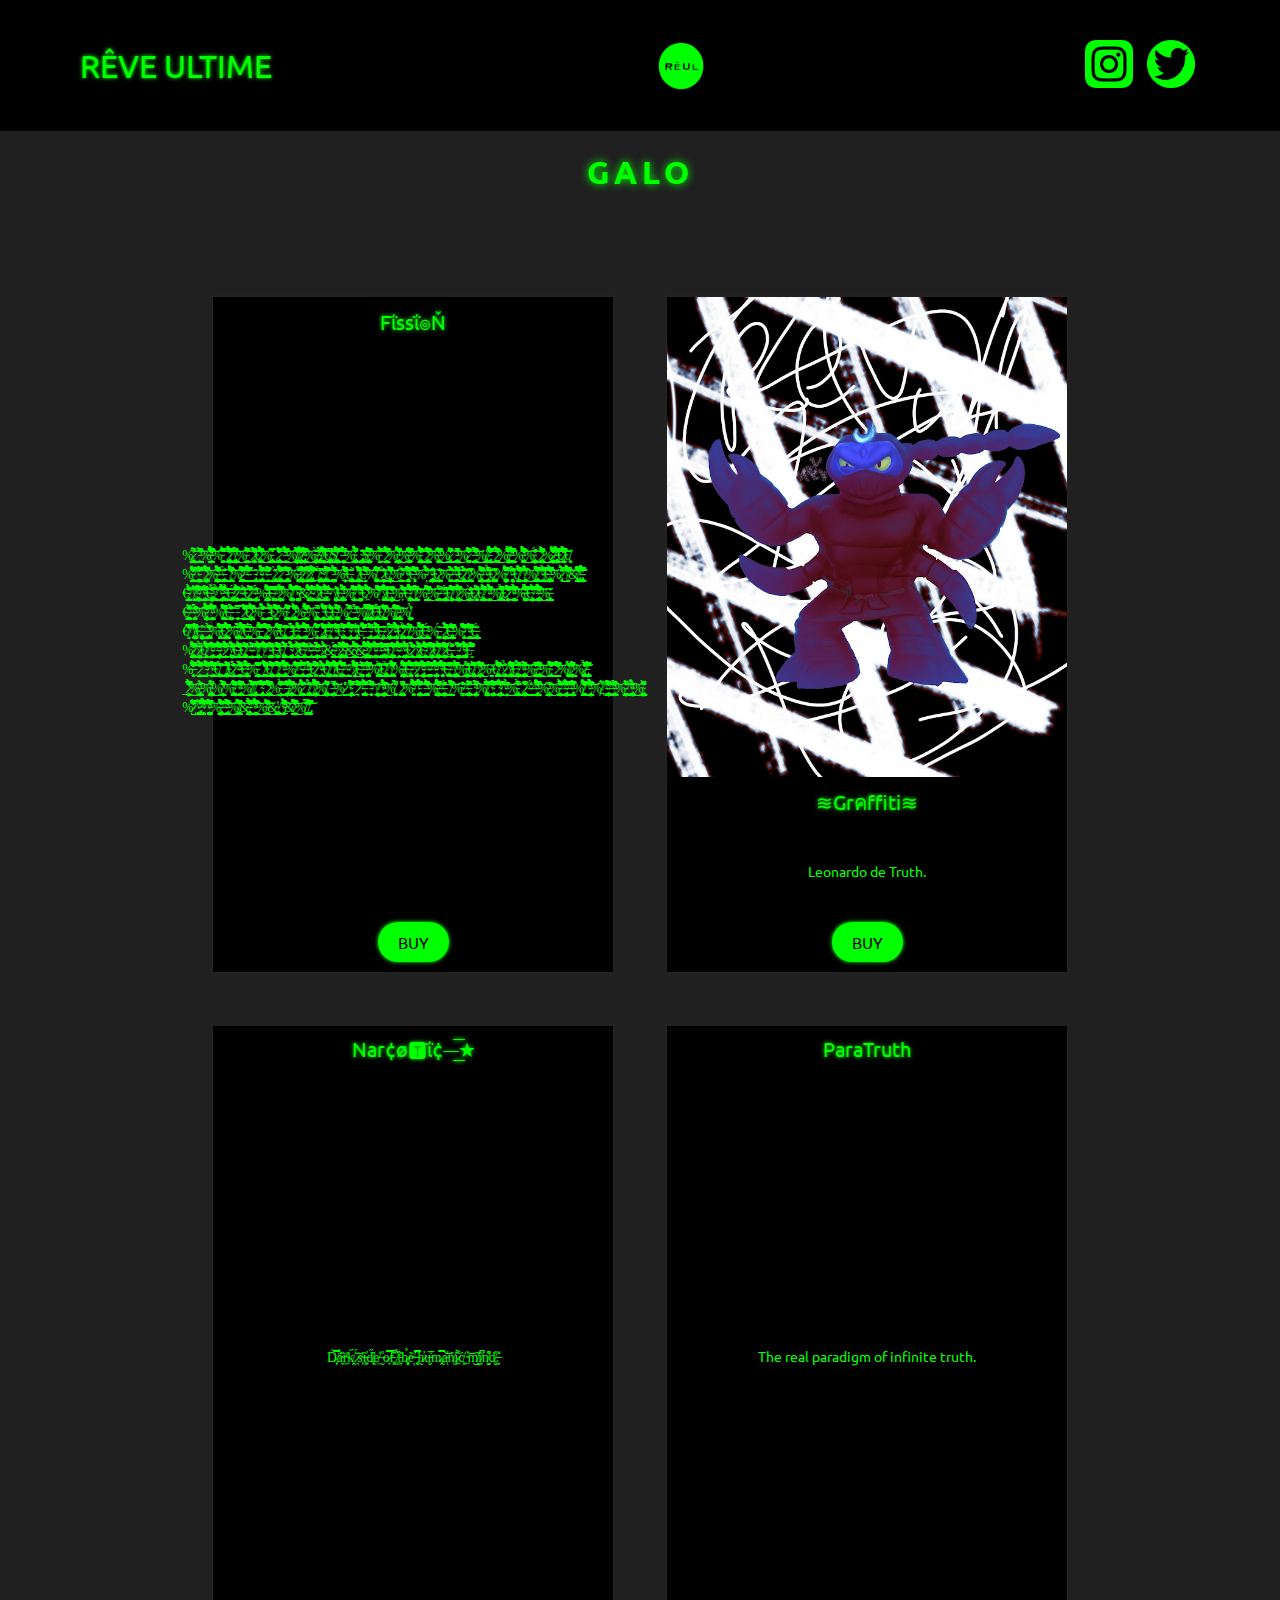
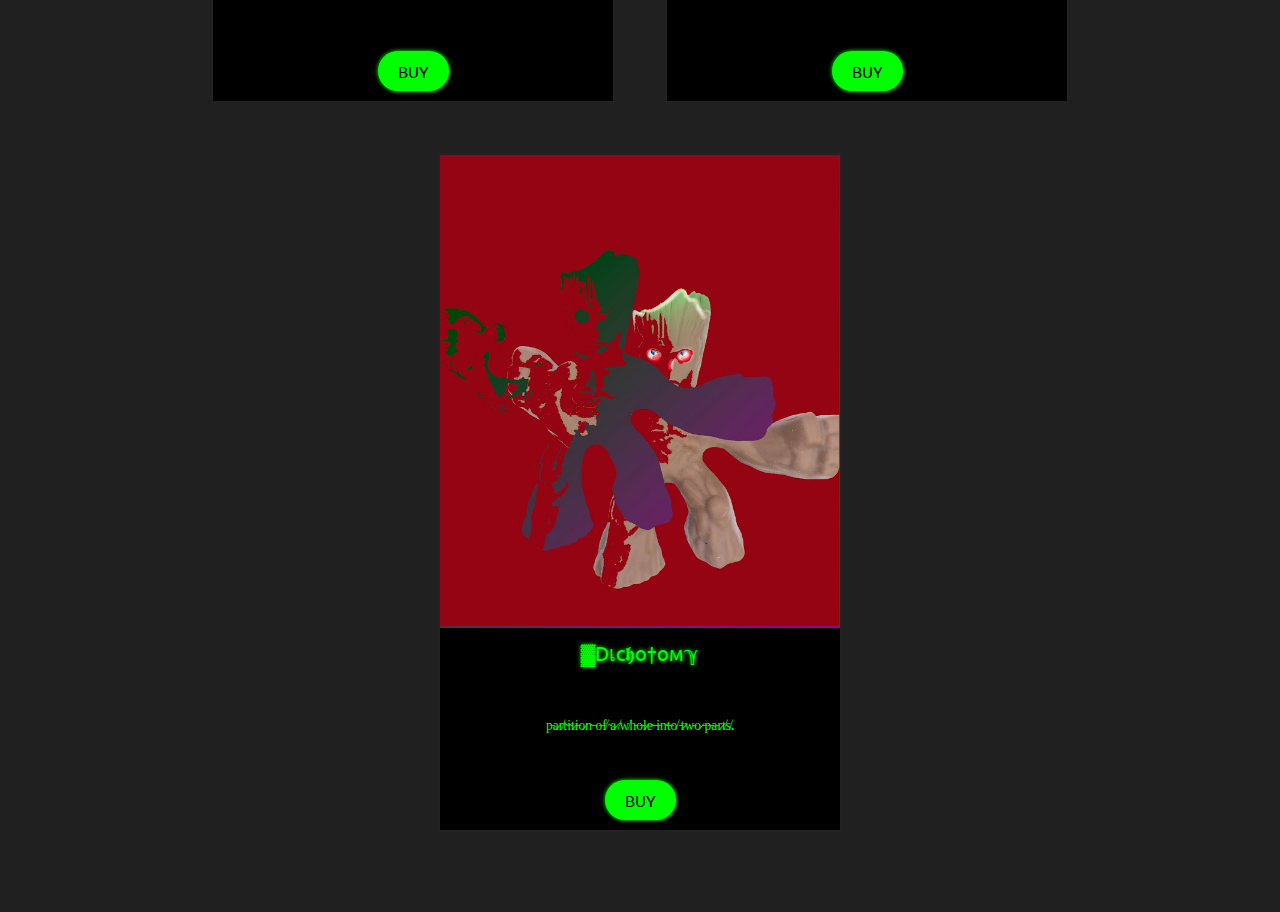
==== commit edfe0f9b: "Update galo.html" ====
--- a/collections/galo.html
+++ b/collections/galo.html
@@ -41,7 +41,7 @@
             </div>
         </div>
         <div class="item">
-            <img src="../nfts/3.gif" alt="" class="item__image">
+            <img src="../nfts/3.GIF" alt="" class="item__image">
             <div class="item__desc">
                 <span class="item__title">Nar¢ø🆃ΐ¢⏤͟͟͞͞★</span>
                 <span class="desc">D̷͎͕̿͝a̴̩̼̎̈́r̴͖̈͗k̸͙̭̋ ̷̘́̆s̴͎̄͗ȉ̶͖̥̕d̸̢͙̑̋e̸̼͐ ̶̬̊o̷͙̿f̵̧͙̑͆ ̸͚́̓t̵̞̏̎h̷̥͓̉ẽ̴̛̦ ̶͔̻̿͘h̷̰̓ų̶̗̅̊m̷̢̭̿a̵̔͝ͅń̸͈i̷͖̣͌̇ć̸͓ ̴̤̔͝m̸̯͂͜î̸͔͆n̸̬̭͒̊d̸̥̬̓.̶̗̩̽</span>
@@ -66,4 +66,4 @@
         </div>
     </main>
 </body>
-</html>+</html>
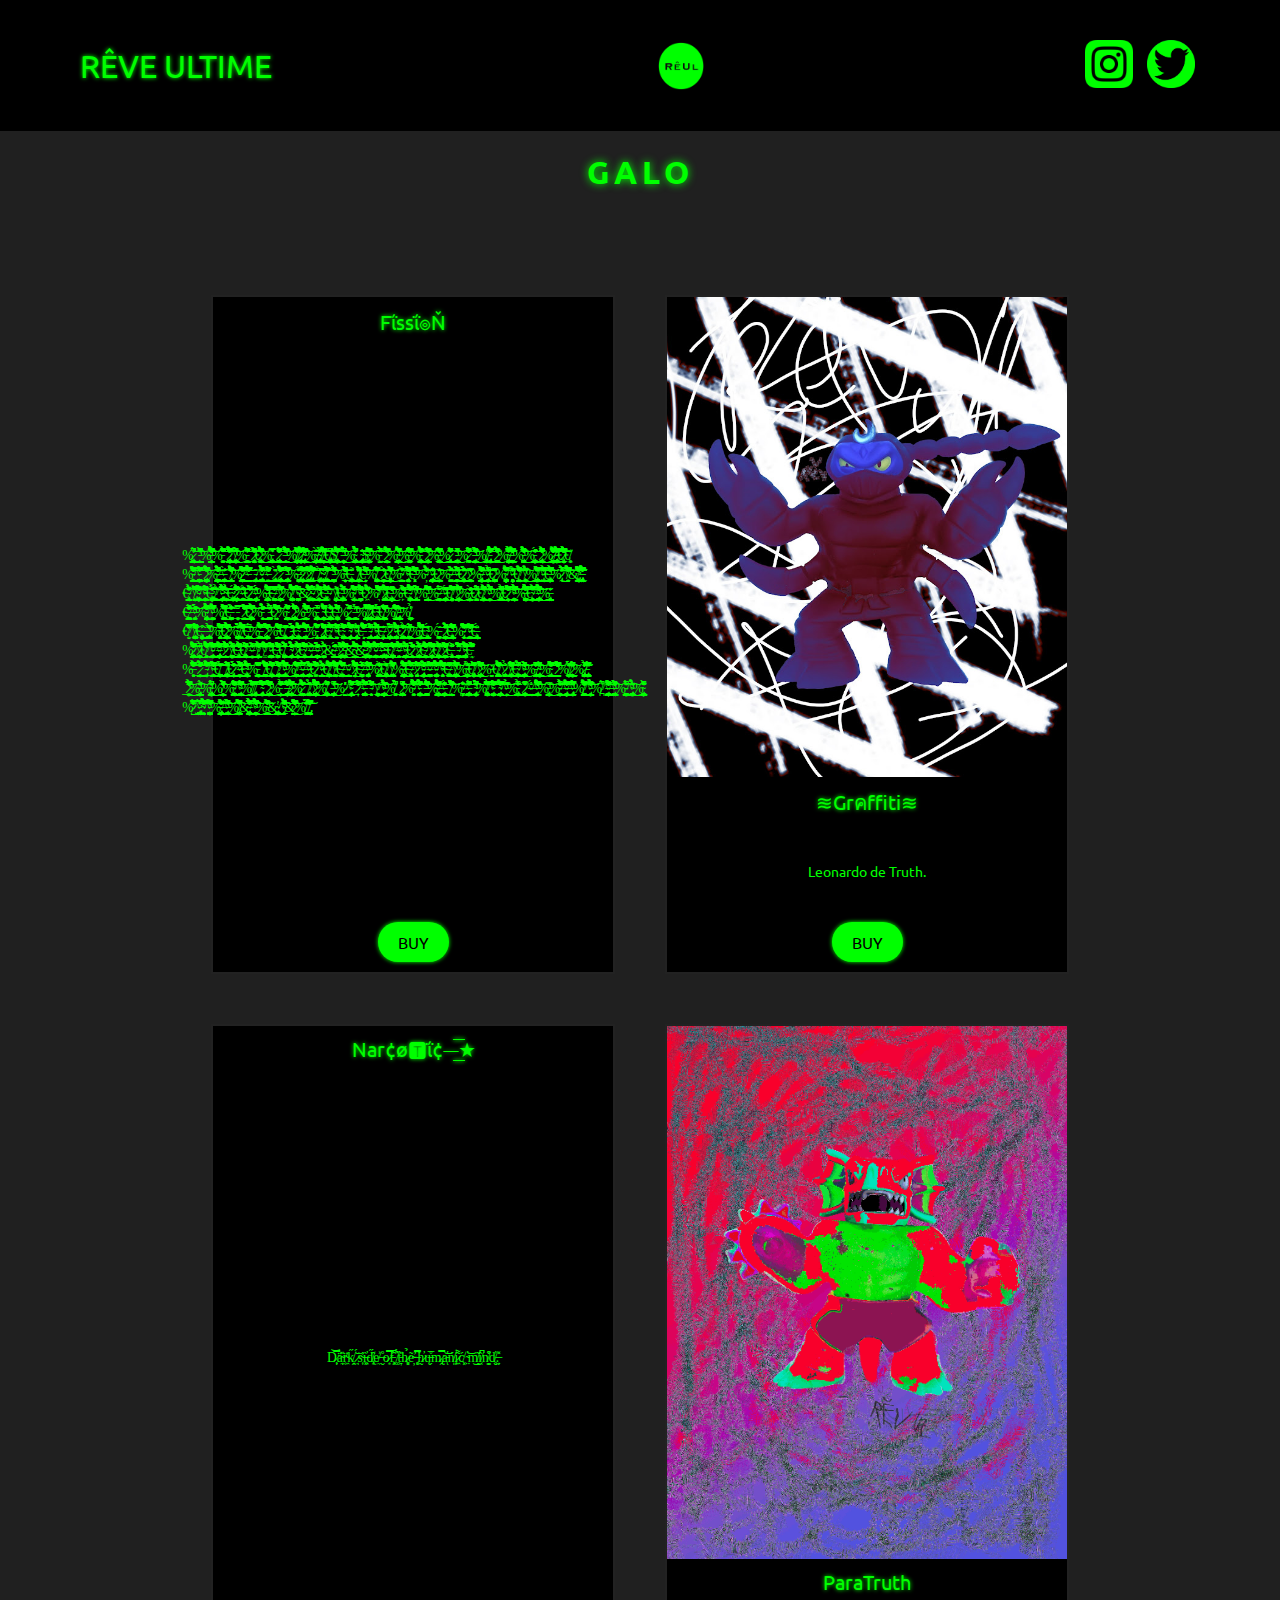
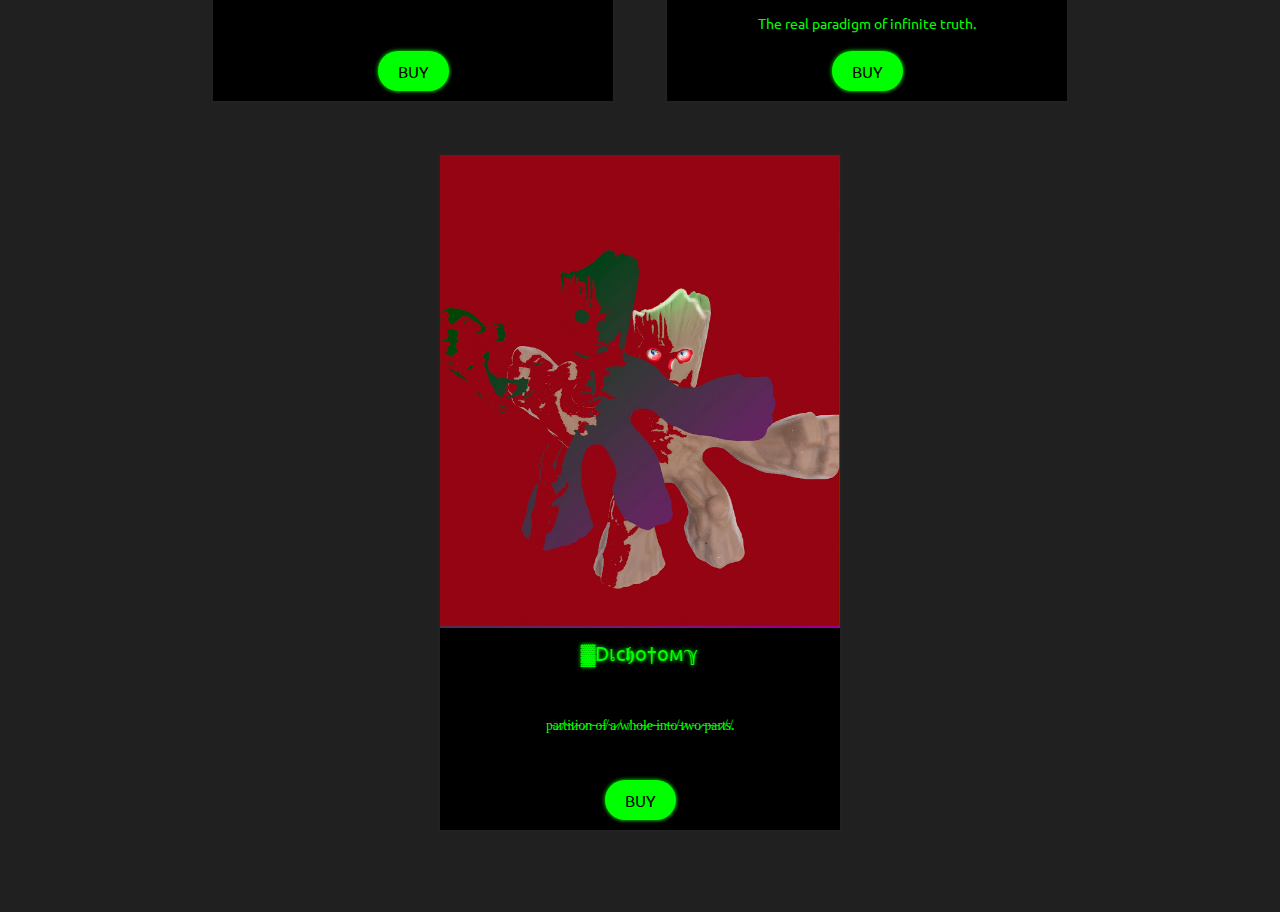
==== commit aefeabe3: "Update galo.html" ====
--- a/collections/galo.html
+++ b/collections/galo.html
@@ -49,7 +49,7 @@
             </div>
         </div>
         <div class="item">
-            <img src="../nfts/4.gif" alt="" class="item__image">
+            <img src="../nfts/4.GIF" alt="" class="item__image">
             <div class="item__desc">
                 <span class="item__title">ParaTruth</span>
                 <span class="desc">The real paradigm of infinite truth.</span>
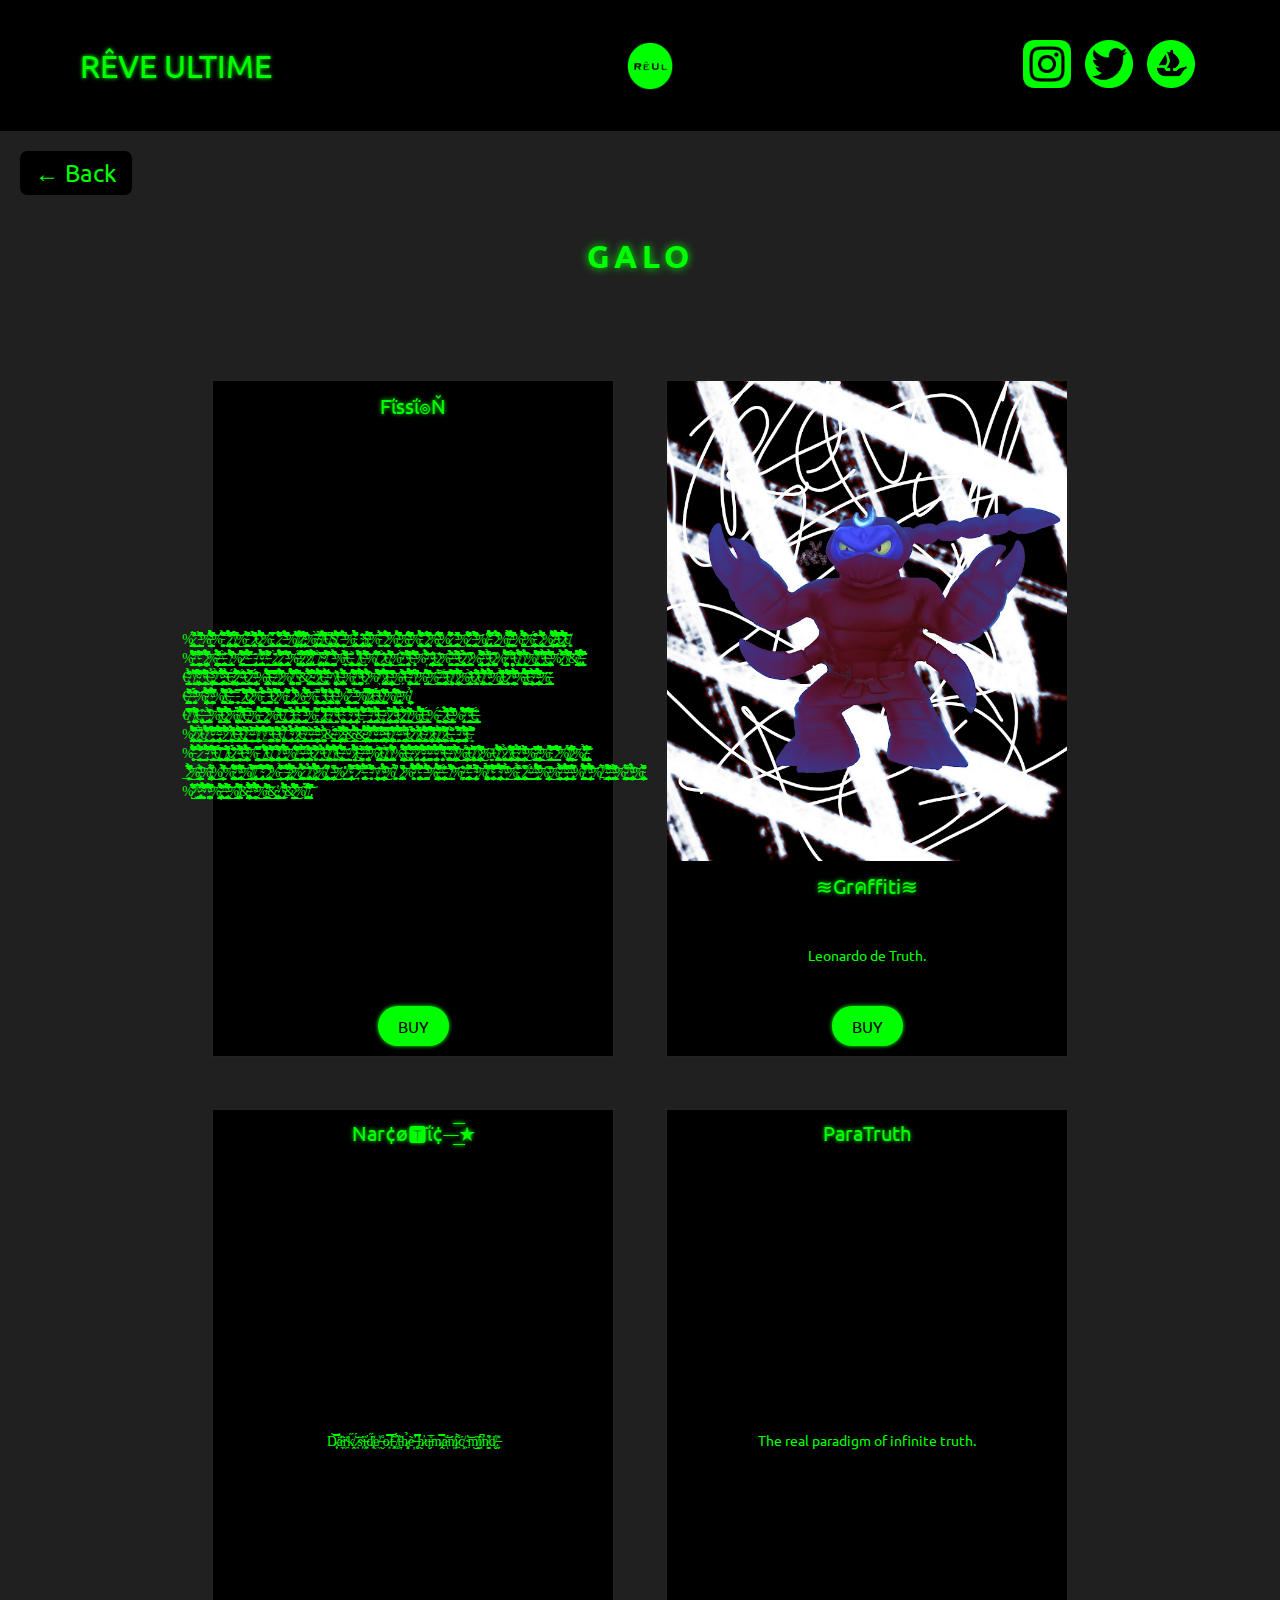
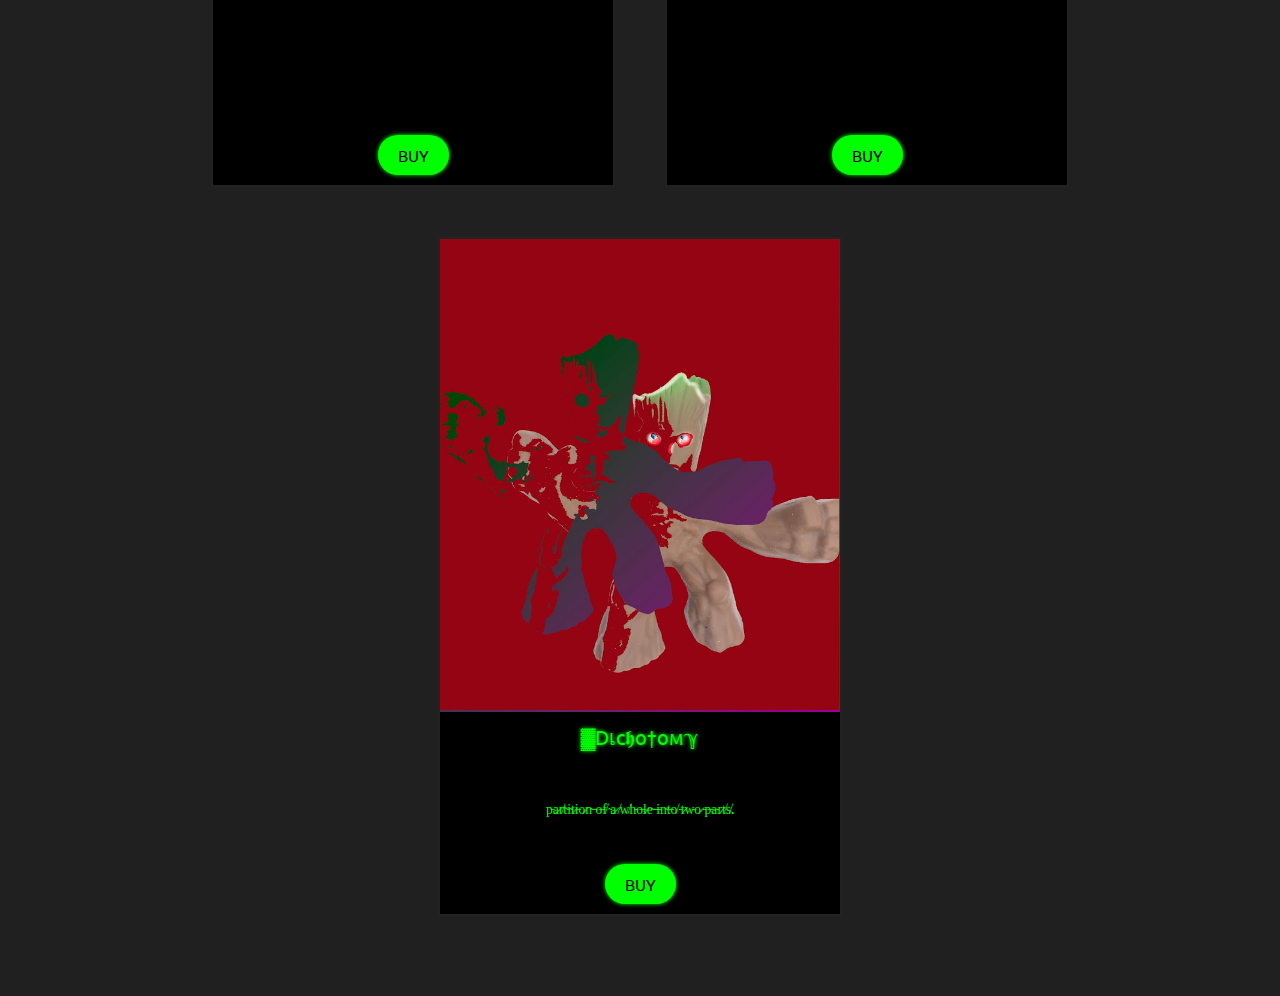
==== commit 7698cf47: "update minor" ====
--- a/collections/galo.html
+++ b/collections/galo.html
@@ -7,6 +7,7 @@
     <title>Galo | Rêve Ultime</title>
     <link rel="stylesheet" href="../style.css">
     <link rel="stylesheet" href="https://fonts.googleapis.com/css?family=Ubuntu">
+    <link rel="icon" href="../img/logo.png" type="image/png">
 </head>
 <body>
     <header>
@@ -19,17 +20,22 @@
             <a href="https://twitter.com/reveultimenft" class="header__link">
                 <img src="../img/twittie.png" alt="Twitter logo" class="header__link__image">
             </a>
+            <a href="https://opensea.io/reveultimenft" class="header__link">
+                <img src="../img/opensea.png" alt="Opensea logo" class="header__link__image">
+            </a>
         </div>
     </header>
+    <a href="../index.html" class="back__arrow">&#8592; Back</a>
     <h1 class="collection__name">GALO</h1>
     <main>
         <div class="item">
             <img src="../nfts/1.gif" alt="" class="item__image">
             <div class="item__desc">
                 <span class="item__title">Fΐssΐ๏Ň</span>
-                <span class="desc">%̷̢̧̛͉͕̲̠̥̥͖̝̭̳̳̝̮̭͚̳̻͉̯̘̟̻̹̺͓͇̎͆̔͗́͜͝ͅͅ_̵̨̖̫̼̳̳͇͙̓͗̋͆̍͆͒̀̒̔͘̕͝%̶̧̛̱͍̩̫̞̳͙͙̿̂̅̃̓̏̉̇̾̅͊́̆̀̈́̐́͂̉̐̊͒̾̎̇̃̾͛̽̈́̇̉̔͗̎́͌͘̚͠͝%̵͈̯̜͚͙̤̹̋̉̇̐͆̊́͋͆̒̌͒͒̎̍̽̅͐͘̚͝_̷̧̨̢̢̧̨̨̡̝͇͚̠̭̗̞̲͕̻̲̺̲͇̙̗̲̙̪̥̬̰̪̼͕̦͔̱͔͎͕̙͕͉̬̘̳̣͉̯̲̱̒̌͆͋͂̒̉̆̒̀̓͐̑̓͑̿̅̾̓̍̉̀́̇̓̈̈́̊́̃̐̈́̋̃̒̏̅̀͋͐̈́͘͘̕̚͘͠^̸̧̧̨̡̻̤͈̱̝̭̪͈͚̲͓̞̣̤̦̹͙̩̖̗̖̯̫͇̲̙̜̹͔͎̙̞̤͐̂͆͂̀͐͌̂̔̍̒̀́̈͜͝͝%̵̝̺͖̜̘̹̬͇͓̣̠̙͗͊͂͌̋͆̍̊̓̃̀̅́̕͝ͅͅ_̷̧̢̛͕͉̗̭̝̝̯̼͚̽̒̍̀͊̔͛͌͗̆͆̇̓͌̒̃͗̔̏͛͒̋̀̀̈́̋̀͠͝͝ͅͅ€̷̡͕̙̥͖̜̺̗͙̰̗͍͈̲͙̱̻͉͈̠̙͚̉̇̆̐̒͆̀͐̓͐̂́̊͗͌̅͒͌͋̉̑̑̽́̏̚͜͜͝ͅ%̵̧̨̢̡̠̭̩̗͔͇͕͙̥̼͕̭̲̙͓̹̳̠̪̹̞̱͔̳̑̅̿͛͒͜͜_̷̡̢̛͙͓̖̺͍̲̻̟̙̻͈̯̜̫̪͈͔͇͙̝̲͚͉̘̩̩̼̬͕̜̝̮̺̖͓͍͌̓̽͐̒͛͌́̈̍̔̊̽̓̑͆͗̓̾͐̈͊͆͗̈́̇͐̇͛͂͂̎̃̚̕̕͜͝͝͝_̶͇̯̤͎̬̫̜͔̳̤̀͒̉̀̃̓̔̀̈́̿̈́̓̋͌̽̆̎͑̃̅̓̌̄̃͌͐̊̓̇̄̅̄̈́̈́͒̄̀͗͐͛̔̈́͌͑͘͜͝͝ͅ%̸̧͇̰̺̖̗͍͉̺̺̦̠̯̦̦͖͎̻̟̫͖͚̭̝̭̟̾̀̈̽̐͆́̽͋̇͛̍͒̃̓̈̂͌̋͋̑̎̌̽̀͗̃̎̅̌̎̐̽̚͜͜͝͝ͅ/̷̧̡̨̨̛̛̣͔̺̟͖͖̗̟̗̞̦͍̞͇̘̺̗͚͔̯͇̟̖̬̮̗͙͚͉̖̩͆͌̉̑̀̄̂̿̀̈́̎̓͛͋̊̾͋̒̈̓͒͗́̏͋͌̽͛̅̔̀͜͝͝/̴̢̡̢̛̠̟̖̰͈̣͙̹̫̥̰̭̠̥͚̰̻͍͍̞̣̥̬̲̫̳͎̰͍̺̼̫̘͖̣̜̖̻̦͒͛̄͂͂̀̑̅̾̒̌̿͑͆̍̃̈́̈́͌̅̊̆̈́͒̾͆͘̚͜͠%̴̧̢̡̢̢̹̫̝͔͙̬̖͍̩͚̗̦̲̮̙͈̤͇̞͚̺̖̰̜̘͓͇̦̯̭̙̋̀̌̂̊͜͝͝ͅ/̴̧̢̢̧̧̢̧̡̤̮̤͉̝̝͕̻̫̬̩̰̪̺͓̤͕̘̠̠͈̣͙͖̝̬͎̪̤̭͇̹̙͋͑̆̑̃͊̃̑̍́̊̽͂̍͂̾̀͘͜͝ͅ/̸̛̛͇̺̱̻̟̹̰̻͉̞̝̘͙̯̦̤͈̯̋̈́̈́̽͌̍͐̉̂̐̈́̓̀̓̿̽̀̿͆̃͛͆̀̑̈͐̈́̿́̑̌̍̌̍̋̋͂͘͜͜͝͝€̸̢̡̧̨̛̭̣̦̳̜̥̼̠̣͓͚̺̙͚̦̯͖̘͔̱͖̱̥̩̼̘̺̻̼̻̳̜̳̘̣͖͓͕̥̱̖̎͆̚͜͝$̸̨̨̡̡̛̛̗͈̫̻͓͙̲̦̱͚̝̘̩͕̞̫͎̮̯̗̞͇͍̺͉̪̗͙͈̫̰̰̣͇̟͚̖͇͓͈͖̠̝͌̊̆͊̒̿̀̅͒̍͆̓́̃̉̒̑͑̑͌̅̀͛̋̏͊̋͑̑͘͘͝͝͠ͅͅ_̶̨̨̘̠̬̺̦̮͕̘̱̼͖͈͙̣̦͔̝̜̰̗̣̹̖̦̽͆̉́̀̈̀̈͆́́͛̈͘͜͝%̴̡̧̡̡̱̪̟͔̣̘̺̣̥͕̦͚̖̭͎̰̩̱̪͎͙͔̘̳̊̉͆̉̎̎̉̐́͑͗̀̽̍̄̉̍̚̚_̴̢̧̡̡̧̧̧̢̩͎͍̯͇͕͕̮͈̲̝̼͓͇̺̭̮̺͔͉̫̣̰͚̩͇̙̮̻̞̝̰̞̙͎͇͍̼̒̇̔̌̍̋̏͝͝ͅͅ$̴̢̨̢̣͓̖͈̞͓͓̮̱̝̹̰͎̣̺̬̫͕̺̲̣̞̭̻̜̲̬̠̬̗͔̻̗̬̘̲͓̿̊̎̑̔̀͆̏͊͑̑́̒̌̑̓̀̏͂̒̒̚̚͝͠%̵̨̩̺̗́̒̊̈́̋̊̄̄̈̓̇̊̉̐̂̚͘̕͝͝͠_̷̨̞͔̜̜̹̹̻̝͉͍͍͇̝͈̤̱̹̩̰͂̅̌̂̀͑̈́̽̎͊̿̔͐́͑̿̈̑̃̉̀̓̄̎̑̎̆́̓͘͘͝ͅͅͅ%̴̡̦̯̲̰̘̯͈̠̯̦͎̟̳͇͕̖̪͕̩̖̻̳̞̬͈̠̜͕͖̼͖̞̝̯̯̪̳͎͔͇͇͖̌̿͗̊͆̀̽̉́̚͜͜͜͝͝͝%̶̧̧̭̘͉͓̪͈̻͈̗̱̘̰̲̟̰̊͛̑̾̈́̈́̇̓̑̽͋̓̽̂̏̈̃̇̈́̈́̂̋̃͆̌̋̿̿̈̓̈̿͘̚͝ͅ%̵̧̧̡̨̗̳̗̝͉̩̻͉̖̲̬̬̦͔̬̩̪͈̹̹͕̬̤̬̏͊͒̈́̍̉͐͊͗̀̈́̈́͛̾͐̈̉̏̅̎̕̚͜͝͠͝_̷̢̧̧̼̟͖̻̳͖̬͎̩̩̳̬̣͈̥͇̞̲̻̜͙̘̗͙̝̰̱͚̰̱̩̘̹̬̗͈̭̞̜̘̭̯͉̜̆̌̇̽̓̽̿̅͑̓̃̑́̒̄͛̈́͊̃́̌͗̂̕͠͝͝ͅ%̶̢̧̲̭͉̰̟͕̗̙̤̲̙͎̻͚̻̜̜͔̭̩̺͕͉̥̩̥̩̮̱̥̟̒͋̃̎̾͒̿͌́̅̎̾̆͑̿̂͘̚̚͜͜ͅͅͅͅͅ%̷̨̧̢̛̩̼̲̳̥̑̆͋͂͆̇͗̐́͒̇̌̓͆͂̐͑͠_̵̨̡̨̨͕̖͙̟͎̯̬̪͈̭̳͔̮̘̫͖̖̹̺͉̮͎͙͇̩̫̯̠̩̹͉͓̙̼̰̲̯̰̱͉̜̬͓͌̄̋̌͒̽͛͑̍̏͐͘̚͜͝ͅ%̷̛̜̱̰̪̥̱̤͍̌̾́̾͊̂̑͗̇̂̒̆͂͊̌̏̋͆̃̇̾̑͒͆̈́́̑̒̊̔̾͘̕̚_̶̢̛̛͇̺̖͙̙̯̟̫̫͓͕͎͖͔̤̦̰͇͛̏͗̇̊̈́́̂̋͛͂͐̅̀̈́͌̓̏͛̀̓̂̓̚͘̕͜͝͝ͅͅ%̸̧̢̧̧̡̠̟͙̺͔̝̣̥͇̲̹̙̝̜̯͎͖̰̘̩͎̝̞̮̬͔̗̭̝͙̫̤̩̙̼̣̼̭̥̓̍͜/̵̢̡̛͓̖̞̘̮̹͓̲̻̲̭̹͋̂̎͌́͗̓̈̋̓̀̉̋̏̎̅̋̉͊͊̾͗͂͆̋̌͌̒̿̌̑̈́̑͋̀̉̿͘̚̕͝_̷̨͖̫͙̜̺̠̺̝̘̻̪̰̲̜̼̰́̀̇̉͒̓̈̅̌͊̇̄̃͐̔̀͒̓̾̽̀͑̋͑̂̕̚̕͜%̴̨̧̢̣̞̺͖͕͍͖̘̼̘͎̼͉̹̠̦̠͈̬̼̟͕͈̻̙̬͒̌́̂͊̉̌̎͐̇̃̿͐̄̉͑̐̈̐́̊͋̒͊̓̋̂̒̃̋̆̚̕͜͜͝͝ͅ/̵̨̛̛̪̞͙͇͓̤̰͉̝͇̫͙̥̻͑̀͒͑̂̊͑͗̄̽̑̒̄͒̆́̓́̉̎̀͌͐̽̆̈́̊̀̋̔̓̿̎̅̂̾̐̎̃͘̚̚̕̚%̵̡̛̛̛͚͖̫̣̪̀̐̔̈̅̍͌̉̂͂͑́̀͛͗̉͂̑̅̃͆͑̂̈́͜͝͠ͅͅ%̵̨̢̧̛̛̣̙͖͚͚̜̯̟̙̙̗̗̞̞̘͕̱̦͖̟͇̜͇̠̬̪͉̤̙̳̼͍̣̱̭̭̬͓̂̋̌̆̊͐͐̈́̍̇̍̃̓͐̍͑̒͘͝͝͝_̷̢̡̨̡̨͈͔̯̲͈̤̬͍̩͈͕̯̘̗̬͖͉̫̣͕̖̹̺̭͉̲̯̣͖̩̮̖̤͉͍̜͚͊̽̔͛̐́͗̓̓̐͒̐͌͌͆̏̓̓̍̉́̽̓̏͗͂̾̈́́̄͊͐̂̒̓̌́̂͋̚̕̕̕͘͘̚͜͜ͅ%̷̨̤͔̣̮͚̻̝͎̪͍̜̱͓̞̻͉͕͕͉̬̹͍̗̦̻̲̥͖̮͓̲̳͗̊̑̑̈́͌̾͗̿̈̏̊̑͑̔́̎͑͌̀̾̏̑̉̐̊̓͛̓̐̈́͋̊͋͘̕͝͠͝͝/̵̢̨̧̧̢̧̧̛̲̲̪͈͓̭͎̰̱̥͔͈̩͖̜̼͇̤̭͍̥̻͈͇͕̮̦̫̼̀̄̓̓̍̋̋̓̍̌̉̿̉̎̐͗̌̋̆̅̂̈́̿͌̌̈̿͆͂̎͌̾̀̅̈̂̈́̄̕͝͠͝ͅͅ€̷̡̛̛̬͍̞̠͈̝̲̭̠͉̙̙̤̘̩̭̙̯̒̈́͐̉̈́̏͌́͗̈́̾͐͋͊̿͋͐͌̅̐̈̈́̏͆̈͋͛͋́͐͐̅͆̊͌̍͛͒̉́̈́̓̿͘͠͝€̸̼̻͙̒%̵̨̨̟̠̖̼͙͍͖̗͇̩̗͕͕̭͋̂̀͒̏͊̈́̂̋̌̋͒̊͊̒͐̾̒̃̑̿̈̎͗̈̊̈́̀̎͑̚̚͝͝͝ͅ^̵̨̨̩̠̭͕͓̬͔̦͎͔̼̳̳͖͚̥͎̣̺̟̙̯̪͈̦̠̤͎͓̠̲̮͕̼͎́̓͌̍̓́́̏̾̊̒͋̎̍͑̿̔̈̑̚̕̕͘͝͝͠_̷̨̢̤̱̼͔͍͈͈̝̖̻͓͎͉̫̖͚̼̦̭̜̱̖̝̙̼̺̠̙͔͈̩̜̦͚̦̻̬͓̥̮̙̙͈̙̪̘͙̏̑̐̈̿͒̈́̀̂̊̈́̀̐̏́́͗̆̀̂͋̽̈̄͛̉́͗̊̓̀͘̕̕͝ͅ%̶̧̨̛̛̛͎͓͚͇͙̦̟̩͓̭̦͔̦͍̜̼̪̤̲̺̮̜̜̝͎̞͈͕͔̪̙̩̪̻̰̹̠͙͓͇̰̤̒́͗͌̈́̂̑͐̏͗̋̈̀̉͌̾̈́̓̄̃́̍̏̆͊̂̇̔̐͂̀̌͆̀̄̑̚͝͝͝͝͝ͅ^̶̢̨̰̲͎̳̠͍̪̼̳̼̘̝̲̫̞̖̝̩͔͎͇̮̜̠͔̤̗̀̏͗̕͠ͅͅ_̸̡̹̳̹͓͈͔̑͌̉͋̃̈́͗̓̈́̓͑̈́̈̽̂́͒̊̓̅̀͋́̍̎̐̾͋̄͋̌̾͆̍͆̀̕͠͝͝%̷̛̞̳̺̪̯͍̳́̀̾͊͊̈̿̎̌̐̈́̈́́̓́̂̽̈́́͌̀̐̓̎͘̕͝͝͠^̶͇̄͑̽̐̿̄̊̐̾̂̓̉̉̎͐̿̃́͋̇̀̿̑̐̂̈̏̾̐̿̑͆̓͊͋͗̀̕͘͘͝_̵̢̡̟̮̬̞͕̼̭̭̫͔̬͚̩̳͂ͅ^̵̡̨̡̘̤͓̖̣͙̮͍̫͓̩̺̟̤̥͓͖͇̫̖̻̪͙̙̫̟̥͚͖̘̩̮͖̹̰̣̤͔̭̣̼͚͍̱̝̊̍͂̾̀̉͋̔̃̏̔̔̔͌̉̎̋̑̽͛͌̆̔͆̒̏̾̍̀͑͒̊̓͘͘̚͜͝^̶̼̣̣̬͖̖̗̼̖̰̙̰̅̌͑͌͛̎̀͐͆̾͂̍̐̇͒̈́̽̓͛̓̆̾͒͛̈́͌̈́̕͜_̷̡̧̨̢͔̳͍̫̱͇̺̼̳̻̻̘̻̙͕̘̖̙̼̠̳̺̯̟̝̲̼͗̀̂̌͜ͅ"̷̢̧̨̨̧̡̛̬̝̪̙͇͈͚̹̹͓̻͔̜̮̖͎̦̓̀̀̂̀̿̍̋̍̀̒͒͗̂͗̀̔̓̓̀̀̇͗͂́̒̃̑̄́̈́͂͌͊͂̏̾̊̄̉̔͛̆̕̕͝͠͝ͅ_̵̢̧̨̧̢̛͎̯̜̹͇̥̠͓͕͍̬̺̲̠̰͍̬̙̗̳̱͖̤̘̣̞̘͚͍̺̗̮̹͖͚͚̲̖̭͙̿̔͂̎̀̂́̅̆̓̋̂͌̓̔̑͌̏͑̅̾̊̒͊̎͊͠%̶̬̪̙̹̫̠͔̻̦̭͓̣͊̈́͋̆̂͝͝:̷̡̨̝̙͖̞̻͈̹̟̺͚̣̩̙̙̩̦̟̺͉͔̞̳̫͕̥̘̬̙̭̬̠̈́͂̃̒̃̑͆͋̔̽̓́͂̊̈́͐͒͛̃̂͊̊̀̐́͑̄̒̋̍̈̊̿̽̇̕͘̕̚̕͜ͅ^̷̨̧̛̛͓͚̹̼͍̰͓͓͇̝͍͍͖͇̳̺̺̥̫̗͕̹͈͛̑͒̓͒̃͗̂͆̿̇͑̀̆̈́̇̀̈́̌̐̒͑̿͋͘͘͘͝͠:̸̡̢̗̻̭̲̖͈̹̐̀͌̂̅̈́͂͊͆̒̎̆͐̐̓̈́̒̒͑̓́́̑̇̽̈̀̈͛͑̅̓́̍̅̉͒̋͌͆͛͘͘̕͘͝͝͠_̸̢̢̛̝͉͈̙̣̣̣̖͚̞̞͙͈̘͓̲̹̟̀̅̔̓̃͠:̴̧̧̧͇̠͔̠̹̱̞̙͖͓̯̮̺̳̞͙͙̲̘̣̫̗̖͙̹̫͖͒̒͗͜ͅ:̸̡̧̨̧̛̳̗̼̺̪̻̝̱̘̱͙̰̜̘̝͈̣̖̭̟͎͋̅́̄̒̔̋̓̂͊̈́̀̇̀́̑̅̀̆͐̒͐͗̅͗̽͐̋̏̅̃̔͊̏̓͆̋̇̚̚͘̕̕̚̚̕͜͜͜͠͝_̵̛͈̺̖̜̯͍̮̹̪͙̦̠͈̮̪̟̠͔̞̮͉̬͖͛̇̉̌͋̂̍̇͂̈́̈́́̄̓̾̍͌͛̒̏͋̕̚͝%̴̛̛͙͉̬͔̲̝̞̖̱͊̏̾̀̇̈́̀͋͒̏̒͐͗̈́͆̊̂̏̀͗͒̈̒̄̽͛͋̎̓̏͝͝€̵̨̨̡̻̜̰̖̞͎̞̲̪̱̝̼̮̫̫̳͍̩̙̬͈̣̥͌͜͜ͅ_̸̢͔̲̦̘̥͔̤̩͎͕͈͕̥̮͖̠̭͇͍̞͓̬͎̝̥̺̺̣̲̫͓̈̐͂̓̈́̑͛̎̏͒̏̒̀̐́͋͋̓̈́̒̈̏̈́̆̽͆̕͜͜͜͠€̶̞̝͐̀͋̋̐͆͆̈̈́͐̃̐̄̈́͑̂͂́̋͑͊̽̏̏̄̕̚̕͘͘̚͠͝͝%̸̧̢͚̹̤̪̖̜̼͓̼͖̹̞̹̟̠̠͔̝͈̥͈̇͐̎̌̓́̓̈́̿̋̔̔̑͆̏̇̏͑̈́̓̐͒̑͠͝_̷̘͇͙̹͔̤̤͎̮̦̺̝̘͓͈̦̣̖͙̞̫̐͑̐̀̆͐̒͑̆͜͝€̸̧̡̢̛̛͙̫̤̞͉̳̙͔̩͍̭͉̫̖̮̤̯͎̦̣̜̗̞̩̻̙̬̹͓͓̑͊́͑̈́̓͆͑̓͆̽͋͆̏͂͌̀̐̒̈͜͝͝͝ͅͅ%̴̖̘̳͖̭͙̯̀̓̊̃͗͋͂̅ͅ^̴̢̛̛͉͓͈͓͉͓̘̻̮̬̭͈͔͕̹̫̱͓̀̽͌͒̈́̄͑̂́͆͋̑͐̀̐̽̐̋̽͌͛̇̇̏̇̓̅̓̓̾̋̑̓̓̐̃̈́̈́͋͘͘͠͝͝€̶͓̝̟͓͊̍̈́̎̏́̌̐̒̀̈̓̎͛͋̄̔͂͗͆̀͊̾̍̍̽̅̂̿̂̏͂̃̓͛͂̚̕̕͝%̵̦͋̓͋̆͑́̈̐̏͑͌͛̍͑̌̉̔̆́̎̎̐̀͊̕͝͠^̵̡̧̧̧̡̨̛̭̺̬̻͚̘̰̦̰̦͚̪̳͕̜͍̯̘̫̣̦͍͚̳̳̼̩͓͎͎̹͙͚̻̹͔̗̲̭͋̐̆̑͊͜͜͜ͅͅ€̷̧͈̺̱͈̖̳̦̬̈̐̇̌̓͘͝%̶̟̰̺̯͍̤̩͙͚͌͂̃͂̓̂̎͂͌̔̌̈́͐̀̆̆̈́̽͂̕̕̕͜͝͝^̶͈̭̖͎͎̩̠͖͕̦̩͍͎͇͚̟̟̈́͛̓̃̌̎̒͆̎̍͋̃̽̀̃͑̎́͒́̋̕͘€̷̧̢͓͍͎͉̱̱̙͙̤͇̖̤̻̰͇̦̫̣͎̲̙̘̤̼͔̟͔͍̮̠̙͖͖̫̩̖̼̯͍͈̝̫̳̬͎͈̏́̈́̒́͐̈̏̄̐͋̀̀̓̐̕̕͠͝^̷̨͇͓̖̙̻̠̥͉̥̠̠̭̮̭͚͙̮̟͍̋̓͂͒̓̍͑̌̎͑̇͑̅͛̕͘%̶̨̢̡̧̼͈͓̜͖̭̰͉͉͙̠͉̩̝͎̹̦̲͖̳͇̲̟̦̳͋̃̾̀͐̆͆͊͒͐̓̄̓́͗̈́͐̌̆̀̅̈͋̔͌͋̂̍͋̀͗̔̀̓̌̆̈́̒̆̆͂̏̓̕̚͘͘͝͝^̵̡̳͔̙̠̫̜͖͖̬͓̠̘̣̦͈̼̩̰̟̜̝̯̞̖̰̄̉̑̾͋̔͋̃̎͋̚͝͠€̷̠̖̺̪̺̪̦̂̐̅̊͊%̴̧̡̪͕̤̪̦̗͕̗̬͓̜̣̞͙̯͕̥͕̻̦̖̹̦̹̫̦̆̅͊̓̽̆̈̀̋̎̓̐̉́̾̍̌͆̿̎̐͆̕̚͝ͅ^̵̨̻͕̯̞͈̞̟̜̭̞͓̥̝̤̞̯̆̓̾̈̈́̓͋̌̔͐̆̓̀̅͘€̸̨̛͓̮͖̳̠̗͉̗̃̅̆͑̆͂́̃̃̍̉̎̃̀̊͐̏̔̀̓̆̐̀̈̂̑̀̽̈́̔̽̓͆̒̽̀̃̽͋̋͝͠ͅ^̸̧̧̹̣̟̹͔̻̬̤̞͙͎͙͍̠̫̥̟̝͎͓̬̜̰̼̗̺͉̐͌̏͂̋̒́̅̓̀͛̓̐͒̉̀̏͊͜͜͜͠ͅ%̸̡̡͖̻͕̰̪̝̟͎͕̜̟̜͔̼̜̪̩̺͖͖̣͙͍͚̘̳̬̱͇͓̥̖͓̭̦̬͓̳̓̅͆͂̈̊͂̔̄̐̓̊̍̀̿̀̾̈́̊̌̀̈́́͘̚͜͠ͅ^̵̢̯̺͇͇̳̙̟̟̰͉̳͖͋̓̿̆̈́̉̒̔͒̓̍̏̋͑̒̐̽̓͝͝͠€̶̡̡̨̢̛̘̞̥͕̥̱͚͖̻͍͚̫̩̳͚̪̙̦̩̘̩̪̽̓͐͐͐͊̏̃̆̌̽̿̌̋̿̉̾͐̽͐́̈̍͂̈́̓̏̎͛̚͠͝ͅ%̷̢͔̰̣̉̒̒̓̔̇̈́̇̒̈́͒͗̈́͑̚̕͜͝^̸̛̬̣̯̘͈̑̅̐̿̀͌̈̆͗́̇́̑̎̈́̉̐̅̌̾̈́̀̓͌̓͐̓͐͗̓̐̈͒̋̄͊̈́̿̿͆̈̄̉͂͘͝͝͠&̸̨̨̡̛̛̬͉̜͕̺͇̘͖̜̞̼̫͉̝̲̱͍͔̥̱͉̠̖̝͎͌̑̑̏̌̿͗̊͂̈̈̈́͐͊̃͊́̏͐͛̈́́͐̓̆͛̄̑̂̀̈́͒̀̆͌̍̇͌͘͜͠͝͝͝ͅ:̶̢̡̢̢̡̛̣͓̻̗̼͚̮̥̜͎͔̥̟̜̤̻̬͓͓͈̥͈̥͊͆̑́̐̅̋̂̉̃́̿̄̀̑͊̎͑̊̾̐̉̂̔̄̔̓̎͑̾́̒̀͊̽̓̓͂̀̀̏͆͛͘͘͘͘€̵̡̛̟̬͕͓̬̮̼̻̣̖̳͉̉̊͒̽͌͂̊̈́͛͗̄͠^̸̨̛̛͍̞̬̺̙̹͂͂̿͆͋̒̎͌̅̽̂̀͐̃̄̚͜͝:̵̧̢̨̧̛̛̻̱͖͇̮̖̭͖̠̗̬̝̭̱̭̦̪̼̬̦̤̜̘̜̟̦̘͓̝̣̱͓̝̫͇̟̲̳̼͈͒̎͑̂́̈́̓́̑̇̃͗̈́́̍̅̔̑͊́́̐̀̔͑̒͊̊̈͐̀͂̄̔͌͊̌̎̆̚͜͜͝͠ͅ^̴̧̨̧͓̱̤̻̦̣̫̱̮̺̤̙̖̤͚̳̥̰͙̟͓̟͈͙̯̝͔̠̘̲͙̰̥͇͍͍̤̅͊̽̔͋̂̌͊͑́͂͊̈́̒̇̈́̐̆̔̓̈́͗̒̓͌̕̚̕̚͠€̵̨̨̡̧̢̡̢̛̛̮̤͉̙̼̼̰̹̪̠̦̤̖̩̗͓̬͔̰̺͉̟̮͚͈̞̬̦͔̩̬̎̏̉̊͊̌̽̇̏̈̆̏̍͑́͛͜͜͜͠:̸̧͖͚̠͈̹̳̖͕̙̳̖͕̐̔͋̃̉͘ͅ^̵̧̡̢̢̛̦͚̲̹̫̠̤̫̹̻̭̮̠̳͕͍͔̝̣̞̜̲̦̮̠̙̮̮͙̭͎̳̜̺̳̩̃̌͑̎̂̉̾̈́̿͌͂̌̿́̾̔̓̅̂̍̉̔̃̋̃͒̅̂͐̎̇̐́́̏̽̆̉̂̒̈́͘̕͜͜͝͝͠͝͠͝ͅ:̴̧̟͖̯̥͇̰͖̲̺̞̫͕̺̺̱̲͎͙̘̣̜̘̟̜͉̳̘̬̒̌͑̽͐͗̈́̉͘͝͝€̴̡̧̧̲͈̻̮̬͇͚̬͚͖͕͓͉̻̻̰̞͇̜͈̝̞̥̥̹͖̹̝́̇:̷̡̮͔͕̹͍̞͙̟̰̻̗͍͖̦̮̲͎̟̙̦̪͍͈̼͎̤̼̖͖̠̯͚͇̦̯̰̼̦̳̺͉̅̃̅̎̔́̃̋̾̇̄̽͐̐̃̋̈̉͗͋́͊͗̇͆̄͒̋́̈͂̕̕͜͝͠ͅ^̶̧̛̩͖̺̤̻̯͍̳̠̟̗̯͍̳̱̭̰͚̲͛̋̃̑͋͒̋̍̏̒́͐̊͜͝€̷̛͎̮̙̪͇̮͕́̒̏̒̔̓͆̊͒̑͌̒̐̓͊̇̀̓͗̒̔̔̕̚͜͝͝^̶̧̢̢̳̹̝̻̬͚̦̱̬͉̹̤̰͙̰̭̦͍̭̘̩̖̖̬̗͖̣̥̦̗͖̲̟̻̔͗͂̈́̽̑̇̓̈́̇%̶̧̨̧̢̢̛̤͎̳̖̝͕̦͓̘̝͈̝͔̯̘̹̭̘̪̗̬̼̥̎̓̃͗̏͂͛̄̈́̓̈́̈̓̾̐̃̋̉͋̍͑̈́̒̿́̀́̕͘̚͝€̶͓̩̭̖̪̫̰̺̙͉͆͆̿̃̈͛̏̆̓̑̆͑̿̄̔̒̍͐̓̑͛̂͊͋͋̎̆̔̚^̷̧̨̛͔͇͓̲̪̭͖̲̖̗̦̼̙̘̦̩̣̱͕̭̉̎͊̍̔̈́̿̈̈́̍̌̂̋̀̏͘͘͠ͅ%̸̡̧̛̮͉̭͚̲̺̝̜̪̹͎̗̫̩͈̞̬̖̬͔̻͙̘̰̐̐̿̀͆̓̄͊̃̅̉̄̈́̒̀̿̍̉̎̆̐̔͐͌̀̉̾͛͐́̃̉̎̐̕͘̕̚͝͝͠͝͠͝ͅ^̴̪̭̭̝̞̪̱͂̃̀͐͆̈͂̄̀̎͂͋̍̈́̃͐̎͛̀͒͠&̷̢̹̟͙̻̯̦̖͍̘̤̮͈̜̯͓̙͙͉̻̟̹̬̹̱̝̭̤̫̭͙͗̈́̂́̾͛̔̅̉͋͂̈́̀͒͛͒̇̿̏̒͊̄̍̕͘͜͝͝͝:̵̧̧̬͇̟̥̥̣̞͇̼̟͈̩̩͎̗̹͎̪̫̼͔͓̤̻̣͎͔͕̜́́̓̓̄͋́͋̕̚͜͝ͅ^̷̨̧̧̛̛̛̛͔͖̻̱̲̳͍͍̜̮̳͉̻̣̗̖̜̞͖̤̮̩̗͍̜̲͎̩̩̩̈́̆̎͆̎̌͋̈́̇̓͂̊̎͑̈̉̀̀̒̎̅̕͜͝͝ͅ€̵̢̨̡̢͓͎̮̟͖̺̯̭̥̬͈̬̥̜̬͚̠͖̲̯̩̩͔̤͓̑̆̈́͂̅̐͛̃͛́̉̊̈́̿̐̾̈́̓̅͒̒͆́̊͐́̅̈̔̕͘̚͠:̵̹̑̐͛̈́^̸̡̡̨̛̤͙͖̣̥͈̟̤̞̱̼̤̱̫̦͚̼̙̞͖̞͕͎̓͌͛͐͜ͅ€̵̢̢̢̡̡̨̨͖̠̹̗͓͖̣͚̣̺̺̮̟͔͍̲̦͓̪̩̻͇̗̭͇̻̯̣̬̹̥̩̭͈̱̊̐́͌̊̆̀̈̈́̆̉̃͌̎̎̓͐̈́̌̂̋̚͝͝ͅ%̴̢̨̤̟̟͔̩̟͉̞̺̲͛́̍͛̈̍͋̑̂̔̒̏̂͑̀̀̈͋̂͂̌͑̇͛͆̌͒̿́̽̔̿̈́̎́̏͋̓̕͜͝͝͝^̴̛̛̛̮̦̹̥̞͓̙͕͎̣̠͍̖̼̞̰̝̫̼̪̝͈̱͉͍̭͛̆̅̄̾̌̂̈́͂́̆̏̊̀͋̓͛́̆͊̽̉̓̇̄̏̍͆̏̇͋́̈́̌̈́̄̔͋̕͘̕͠€̷̛͖̈̓̍̇͒̈́̀͊͐̉̌̔͋͌̀̅̒̇̄͋́̔̇̈͋̊̈́͌͊͘͠%̸̛̛̛͉͑͐̓́̿̀̐̄̄͋̍̀̏̋̍̈́̈́̓̊̑̾͑̄̊̀̃͋̍͛̆͊͛̿̈́͌̀̐̐̈̀̕͘̚͠^̷̢̡̢̧̡̨̛͈̘̼̰̬̖̠͕̬̜͙̟̳̟̜̤̮̮̱͔̜̮̩̲̺̗͙̥̪͕͎̗̪̣̗͈͔͙͎̓̔̅̿͑̔̽̈́͒̈́̀̃̀͂̍́̋̉̿͐̓̿̒̒̓͆̏̌̐̊̆̊͒̏̕͘͜͜͝͠ͅ€̵̢̡̨̛̹̗̯̤̦̪̱͓͍͉̝̹̻̤̗̱̦͖͉̮̭̮̗̫̠͕͇̟̦͓̞̟̦͙̖͍̙͚̎̋̅͐̓͂̈̐̑͒͗͐͋̂͂̃̊̒̐̾̂͒͊͆͊͑̔͊͂̓̐͂̎̊̎͘͜͝ͅͅͅ%̶̛̙̎̀͋̀̂̓̈͗͐͑̈̌̄͋͋͋̈́̂̓̏̆̎͐̑̈̑̓̅̕͘͝€̵̢̢̨̧̧̛̹̣̜̟̖̦̞̪͓̣̬̩̝̯̪̰͙͔̞͍͙̘̙̜̘͚̻̟̬͂̃͊̅͆̀͒͋̒̓̋͂͂́̎̆̿̿̀̏̇̉͋̉̎͌̈́̆̅̉͗̾̐̔̆̈́̽̐̅̎̈́͌̏́̕̕̚̕͠ͅͅ^̸̡̨̛̜͓̩̳̟̖̳͛̑̆̀̔͂̇́͊̌͛͂̋̋̎͊̀͛́̀̈́̀̒̈̍͋̚͘͘͘͝͝͠͠͠%̵̢̳͍̮̝̭̮̼̣̭͉̣̬̖̳͒̂̅̿̽̋̈́̈͛́̀͂̀̒͒̃̓̒̌͋̆͒̔̊́̐͛̕̕͘̕̕̚͜͝͠͝%̶̖̮̥̳̭̘̰̭̥̬̘̮̣̳̬͉̗̩̻͈͉͚̥̰̗̥͔͓̥̰̗̰̺́̎̂͆̌͛͜͠ͅͅͅ^̵̧̡̧̨̡̛̛͙̜͍̯̙̫͙̺͙͙̩͔͇̝͈̙͔̯̜̯̤͖͔̫̻͔̠͔̜̗̪̘̞͉̜͚͚̦̘̳̣̂̐̅̃̃̈́̒̑̋̑̃͐̅̍̋͘͘͜͝ͅ€̸̧̨̛͓̬̘̻͍̱̻̭̻͎͓̰͉̱͈̦̘̈́̀̏̋̿̈̋͌̓̈͒͊̽̌̓̽̓̌͊̎̌͐́̕̚̕̚͠͠ͅͅ^̷̨̡̨̨̨̭̙̞͖̖͙̞̝̳̰͓͕͇͈͉̫͍̘̻̝̤͚̺̘̬̰͇̗͓̰̳͈̻̞̤̹̣̈̿̇͌͋̒̍̈́̔͆̓́̈́̈́̉͒̂̒͂͐̈́̕͘͘̕̚͜͠ͅͅ%̶̢̛̳̥̗̹̜̠̭̩̖̰̹̼̲͙̥̫͕̩̱͖̦̤͈͑̃͗͑̆̀̾̄͐̕͠ͅ€̷̨̛̰͔̺͍͍̣̈́̏̈́͛͛̈́̔̍̏̏́̔͆͝͝ͅ€̸̨̢̛̫͖̺̮̰̤̩͍͓̙̩̳̦͔̱̩̲͖͓̘̟̤͕̖̳̗̃̏͂̌́̐͆͛̎̈́͑̂̏́̽́̉̅͐͌̐̒̚͘͘͜͝͝ͅͅ^̵̯̬̬̭̠͓̼̤̩͍̹̟̭̦̄̽̈́̉̔̽̂͗͑̀̽͋̌̃̏̂̉̆̚̚͜͝͝ͅ%̸̡̡̢̡̧̼͎̼̹͎͍̳̭͇͚͕̮͔͖̬̠̘͔̟̘̰͙̣͖͍̫̻̠̮͔̤̙͚̯͎̼̳̭̱̤̉̄͆̏̍̔̐̾̈͋̓̋̏̓͑̚̚̕͜͠͠ͅͅͅͅ€̷̨̛̛̛̞͔͙̩̼̜̫̟̱̫̘̞̙̖̠̱͉͒̿̇͗̊͛̏͊͐̌̀̈́̋̄̃̿̋͐̀̽̌͂́̒̈̐̔̈́͗̄͗͘̕͘̚͝͝^̴̨̨̨̥̤͖̣͍̭͎̘̗͉̞͕̜̰͙̯̝͍̳͎̫̬̯̜̥̬͚͈̞̝̘̳̻̔̂͊̿̆̈̈́͊͐̊̐͒͒͒͑̏̽̂͐̑̍̈́̓̿̈́̐̒̉̊̐̊͛̏͊̉̆͐̆̓̕̚͘̚͝͠͠͠͝͝ͅ%̶̧̧̼̺͚̟͙͉̪̠͚̮̠͉̰͍̖̯̼͕̩̙̥̰̝̘̭̩̦̯̰̝͕̺͚̫̗̩͚̥̩̗̏̿͂̄̏͗̄̂̉͐͌̎̄̈́̈̍͒̍̉̊͊̿̽̀̔͗̈́͒͋̒̈́́̉͒̉̽̚͠͝ͅͅ€̴̧̧̛̣̩͓̩͇͙̙͇̦̦͓͒̏͊͋͐̌̉̌̂͆͂̿̽́̅̃̔̈́̊̚͝^̶̧̧̡̢̡̹̳̣̼̻̘̳̹͇͍̦̫̗̻̞̗̹̜̮̜̥͇̗͎̪̗͙̘̳̺͇̫̻̟͓̪̤̱̱͈͇̗̒́́́̒͋̉̅̃̔̂̑̀̈́͊̉̆̍̈̊̏̏̈́̉̓͆̄̾͗̒̀̊̈́̏͛̇̾̇̕̚̚͘͜͜͜͝͝͝͠͠͠%̶̢̰͎̳̝͈̗̼͇͓̮͇͓̯̫͑͊̌͘ͅ€̶̨̛̬̩̖̹͇̯̼̹̪̮̘͔̫̼͍͙̗̝̭̓̆̌̄̐̒̾̓̏̇͒̾̍̎̽̈́̃͂̈̕̚͝͝ͅ^̶̡̛̛̮͖̤̤͓̼̊̾̽̄͗͑́̈́̔̌̀̽̂̓̓͗̽́̑͛͑͗̈́͘͘͘͝͝͝͝ͅ%̵̧̢̢̛̯̞͉̼͍̗̻̻͎̙͍̥̝͎̻̞̗̮͍͎͓͔̙̮̗̞̺̫̟̯̫̺̮̰̄̓̏̅̍̓̀͂̉̊̃͑̔̄̾͗͑̈́̋̂̍̈͊͗̈̋͆͆̉͐̅̔̐͒̾̈́̕̚̚͜͜͜͝͠ͅ^̵̰̣̫̞̗͍͓͓̯̬̬̺͖̜̄̉̓͂͛͑̓́̄͋̿̔̽̇̂̈́̏̀͊̀%̸̨̧̛̰̱͎̠̺̗̺̱̼̹̻̙̰̖̗̯̘̬̬̘̲̼̪͙͓̻̝͍͈͔̼̩͕̭̩̝̘̩̠͕̖̟̅͋̓̎̈͒̔́̎̋̐͋̀̍͆̎̿̆̄̓̀̆̈̀̔͛̇̈̍̊̋̅͆̒̋̅̎̕͜͝͝͝ͅ€̶͓̝̞̭̘̪̮̣̙̤͚̥͊̊̋̑͋͒̈́̀̃͑̀͐̑̽͐̑̓͋͠_̵͓̞̻̬̿̐_̷͎͇͍͖̆́̍̈͊̈́̑͐͑͛͊͗̅̈́̀̎̈͗̑̿͌̎͒͂̒͒̌͂͐̓̇̈̐̎̂̕̕͝͠€̷̧̧̡̛̛̥̗͍̹͚̦̮̝̰͕̺̠̞̯̗̳͖̦͍̼͚͚͕͎̪̘́͗̔̿͛̂́̋̌̋̔̓̊̒̋̄́̒̅͑̉̓͑̇͐̓̿̂̓͊͋̈́̕̕͠͝͝͠%̵̛̙͈̼̹͔͙̜̈́̽́̐͒̌̾̃̀́̀͊̆̉͊̈́̉̈́͗̇̈́̈́͋̍͑̓̈̎̐́̽̆͘̕͘͜͠͝_̵̘̼̙̰̣̪̩̲̪̱̣̤̥̟̲͓̪̉͗̽̈́͊͆́̕͠ͅ€̷̛͍̰͖̤̔͊̎́̀̋͊̑̾͑͐̆̽͒́̎̿̃̎̽͌̿̀̒̄̃̽͆̀̔̄͗̓̈́̃͗̄̎́̏̆̃̚̕͠͝%̴̨̛̤̤̣̰̳͈̤̩̗̙̰̯̦̬̘̭͔͚͚̖̤̬̭͇̖̲͔͖͈͖͍̺͉͇͖͍̺̀̑́͗̒̈̅̅̂̑̊̓͆̒_̷̢̢̰͚̪̤̲͍͖̼̣̪̩̣̲̪̫̭͙̙̯̘͚̻̦̫̺̪͖̱̼̟̱͚̼̞͓̥͇̮̯͉̓̌́͂̆̔̒̓͗̅̇̌̑̃̋̓̽͊̓͋͑̓̂̌̃̉́͊̑̂̅̚͜͜ͅ%̶̛̛̛͓̼͖̮̟̼̱̱̲̠̗̭̩̜̲͈͉̳̟̝͎̇̐̏̈̉̎͑̑̎̿́̏́̆̃̍̈́͛̿͒̓͑͒́̆́̈́͑̏̉̑̔̈͑͊̇̂͌̒͘̕͝͠%̵̢̨̢̧̨͖̪͙̘͈̘͔͓͎͍͙̫̤̬̰̰̞̞̝̰̫̱͇͔͔̠̖͛̓̂̏͘̚͜ͅ_̴̨̨̧͖̺͓͍̹̞͉͈͎͎̦͚̝̬̖̗̯̇͂̏͊̈́̏̍̽̇̐͂̏͗͊̀̿̔̉̂͆͜͜͜€̵̡̧̧̺̟̝͍̤͍̞͇̜͚̟͔̰͔̯͇̝͚̳̻͉̪̠̩̯̤̗͈́̂̔̓̃͌̐̽̏͛͊͋͑ͅͅͅ€̵̢̧̛̪̩͉̞̖̠͓̜̮̞̩͍̠̓̄͂̓͋̄͆͂̈̊̌͒̑͆̔̆̀͊̈̓́̈́͛̊%̷̧̨̧̯͇͔̠͙̯̰̞̠̰͍̫͔͎̫̝̭̞͎͚̥̀̃̀͐̈́̊̓̈͛̀͌̚̚ͅ_̶̰̳̜̣̩͖̙̻̜͈͈͙̩͖͙̈́̍̅̑̈̈̀̃͝͝%̸͔̜͓̳̣̘̬̻̰̬̞̣̖̲̘͉̱̞̱͍͕͇͔͖̳̘͕̪̗͍̞̭̞̈̈́̀̂̂͌̀̄̄͆̏́̌̎́̿̽̓̆̓̈́́̀̎̈́̚̕͜͜͠͝/̷̡̧̪͚͎͉̝͓̹͖̝͙̠̞͙̟̯̥̪̫̠̫̤̣̜̝̗͕͉̱̪͓̻̲̬̲̗͍̪̠̭̟̄̀͗̀̓͊̓́̄͒̄̓͗̓̔̊̏́̀̿̾̋̃̏͑̓̄̕̕͜͠͝͝ͅ€̴̧̢̛̫͇͎͎̼̼̻̠͖̟̝̗̪̀̒̈́̅̓̈́€̸̨̪̠̯̲͚̠͍͍̬̬̬̳̝̫̪͎̦̭͑̂̋̔͗̏̂͊̋̐̏̿͗̃͐͑̈́̿̐̇͋̍͂͗̂͊͛̂̏̈̂̓͘͘͝͠ͅͅ%̸̡̡̼̭̝̻̙̭̺̲̬̙̱͔̈́̊̿̔̔͆͗̓̂͂̌̒̋͆̈́̋́͛͊͒̇͐̒͗͠͝/̵̨̡̢̡̡̧̮͉̺̩̰̫͔̩̫͍͇̲̫̗̤͔̲̝̫̹̞̠̻͙͕̺͇̯͙͖̮̻̯̱̱̇̾̎̆̇̔͝ͅ%̸̨̼̤̙͖̦̭̞̗̭̲̹̹̙͚̞͚̣̉̓̓̒€̸̝̮̩͆̎̿̾͋̈̄̔̚͘^̸̧̢̛͎̤͎̤̫͙͚͈̗̫̞̹̱̤͚̰͚͙̯̜̪̤͖̲͖͑̑͗͆̅̆̈́̂̾̑͋̈́͒̃̌̓̐͂̄̄̈̔́̈́̏́̈́͑̅̂̆͘̚€̶̡̡̡̤̦͓̫̦̯̭̖̻͖̻͉̜͓͉͔͚͒̃͜ͅͅ_̶̢̧̡̛̫̗͇̪̼̺͖̣̪͔̰̩̰̼͖̻̜̲͑̄̑̆̐͗̀̓̒̌̀̒̅͠%̴̢̭͍̮̭̱̬̙̣̬͓̻̟̓͋̃̈́̆̀̿̄̅́̓̊̀̓͐̆̓̾̋̏̂̈́̓̆͂̈́̚̕̚͝ͅ€̷̢̧̨̛͚͖͇̬̪͉͕̭̰͎̭̤̲̙̙̼̥̤̩̲͕̼̖͇͎̭̦̰̳̿̎͛́̐̿͐͌͗͆̆͗͂̽̿̓̐̏́͂̊͒͂́̏̉̉̃͗̃̈́̔͂́̾͗̅́́̂͗͘͝͠͝͝%̴̡̢̯̩̖̞̭̯̥͓̠͖̪̟͓̞̻̣̬̼̤̞̤̪͍̲͓̭̺̗̥̪̜̮̙̪͙̤͎̱͈͖̽̃́̇̃͌̀͗̀͊̏́̈́́͊̑̀̏͐͜͝͠͝͠/̸̥̟̐̏̈́͋̿͗̍̑̈͑̀̀̊͒̑̉̔̈́͐́̒͊̓̾̋͋̄̔͒̍́̉̕͘͘͝͠͠͝€̵̨̧̲͎̜̻̯̟̘̳̞̘̪͈̯̥̙͚͕̰̜̪̪̤̙̘͂̋̎̍̇̆̋́̆͆͜͝%̶̧̨̬̙̜͖̲͚̖͙͎̤͍̫̫̪͇̙̫̬͍̼̉̇͒̉̏̌̄́̀̅͑͂̐̌̅̋̓̿͛̈́̿̏̚̚̕͜͠͝_̷̢̧̧̧̛̛̛̛͓̼̟͍̮̖̩̟̳͖͉̠͙̹̖̦̹̻̩̻̮̼̪̹̠̦͚͕̜̫̬̠͙̥̝̙̻̤̔̀̀̑̒̑̽̀͗̔̎͆̈͗͒̂̿̆́̊͗̽̊̾̒͋͆͌͒̔̀̌̅̀̏̓̑̀̌̍̚̕͝͠ͅ%̴̛̛̛̟͕̖̳̟͕̿͗̔̐̅͑̍̅̏̊͗́͊͗͛̏̓̑̐̓̇̈́̎̒̓̔͊̃͂̊̀͌́̇̽̓̏͘̚͘̚̕͝€̸̢̢̛̦̝̜̱̣̩̺̘̜̹̱̲̥͍̺̖͇̻̱̰͇̩̲̹̻͙͉͊̐̓̐̅̈̐̊̓̐̒̋͊͘͝͝͠_̵̢̢̢̢̛͉̰̥͎͎̣̟̬̰̳̠̞̙͔̟̞̣̲̬̝̠̞̦̙̹̦͇͇̪̠̄̓̌͑̀͒̏͊̀̊͂̐̔̀̂́̑͛́̆̈́̀̑͊̈́̓̂́͐̂̾̔͜͝͝€̴̢̧̧̛͉͉͓̜͓̗̼̯̹̰͓̙̠͈̠̗͕͙̞̠̳̝̱̣͇̻̩͖̪̺̰͓̖̱́̏̒̉͂͛̄̀̓͗͊́́̐͛̌̒̊̈́̎̃͑̅͊͒̈́͌͛̐̍͛̍̾̕̕͜͝͠͝͠͝͝͠ͅͅ_̵̡̨̛̛̺͔̠̻̞̤̟̭͉̘̱̯̭̘̝͉̠̪̻̺̿̆̃̀̈͌̃̐̃̿͗͋̓̂́͐̅̐͐̐̏́̍̉̄̍̄̋̀̎̇̈́̈́͋̓̑̃́̍͛͋͛̑̚͘̕̚͜͜͝ͅͅ%̵̧̢̫̩̮̬̠̰̣͛͊͒́̿̀͌́̈̇͘_̷̡̡̨̡͉̟̻̪̤̥͖̟͉̜̪̝͓̜̳̪̭̗͇̝̮͌̋̎̓́̀̏͋̈͗̏͗̓̓͂̊̒͂͊̽̎̃̐͛̎̈́͆͆͌̑͌͒̎̋̚͜͠€̴̨̢̮͙̮͖̖̝̩̹̮̂̎͑̄̓͐̉̄̿͆́̕̕̚͜͜͜͝^̴̛̙͉̯͙͈͖̑̽̏̿̈́͗͊͑́͂͊̎̾͊̒̕͝͝€̴̡̢̼͓̠̼̯͍͖͕͕̲̪̺̞̙̺̼̖̖͒̆͊͂̑̀̽̋̅̆͂͗͑̅̀͌̓̑̒̓̊̀̋̾̋͐̌̋̋͛̓̔̈́͋̆̆͛͘̚̚͜͜͠͝_̴̢̢̛̟̻̖̱͈̩̖̙̤̞̦̗̳̹̜̘̻̺̭͉̞̦̜̖̝̖̳̜͇̟̰͓̳̖̭̭͙̦̖̯̱̒́̽̈͋͛̑̊̓̉̌́̊̈̈̅͛̏̐͒̊̾̉͒̌̊̀̋̈̿̀͆͘̕͜͝͠ͅ^̴̧̢̢͈̙͈̣̹̘̰͓͇̱̘͉͔͔̞̹͙̥̟̖̬̻̭͉̤̦̟̅̐̇̈́̔̄̒̄̽̽̔͒͗͌̓€̶͉̝́́̃̄͑͆́̈́̓̈͑́̓̅̿̉́̓̀̀̓̌̈́̇̓͊̽͊̾̇̓̚͝͝_̵̡̡̱͔͕͕̣̥̘̺͓̰̼̭͇̯̺̹͇̰͙̜́͋̈̑̐̑̇̽͑̒͆̓̎̂͂̐̏̀́͘͜͜͝͠^̴̢̡̛͉͕̪̖͖͍̟̺̰̣͇̘̈́̽̑́̽̓̑̈̑̈̇̍̐̽̽͆͒̓̌̀̉̃̈̓́̄̈́́͜͝͝͠͝€̶̡̯̦̙̦̫͔͈͈̫̦͖̍̂͘͜ͅ^̷̢̡̨̫̫̺̻̻̺͇͔͖̞̻̺̦̗͕̪̼̗̮̣̱̯͙͍̟͖͓̦͎̫̯̩̫̙̭̬̂̀́̆̒̈́͆́̔̌́̚͘͘͜͠ͅ^̵̡̧̛̛̛̫͔̜̼̫̘̣̙̞̣̪̻̯͔̣̗̫̮̰͉̪̜͉̝̈̐͋̉͒̈́́͂͊̍̀͌̉̓̽̓̌̒̈́̅͊̊̈͒͂̽̑̓͂͋̓̔̊͘͝ͅ€̷̢̧̛̠̻̣̪̻͕̟̬̘̳͎͚͉͍̭͕͇̖͎͓̺̯̆͊͐̔͗̉͋̃̈͐͗̄̍̅̋̋͘͘͘͠͝͝^̸̧͇̲̰̯͍͎̖̩̤̪̭̗̘͉͕̳̹̟͇̰̲̤̙̱̺͚̣̠̦͍͇̮͓̭̟̥͗̌̋͒̂̔͊̂̈̓̈́̃̔́̆̚͘͜͜͠ͅͅ%̴̢̡̥̥̣̟̖̜̫̤͇̺̳̫̗̝̱͔̦̫̲͓̩̀̋̔́̎̀͐̑̐̎̏̀͋̏͆̉̉̉̿̔̾̅̌̽̉̀͘̚͘̕͝͝͠͝͝€̴̢̧̫̝̻̙̝̭͎͍̠̬̖̬̫̙͕̲̳̩͚̜̖̎͗́͘ͅͅ%̶̖̤̪̤̹̘̝͉͓͔̘̌́͝_̷̧̨̺͖̼̲̤͚̝̝̭͍͎̹͇̣̙̯̣̜̗̦͉̝̙͍͈̻̰͎̤̼͕̲̮̠͖̼̤͈͈̠̠̩͎̦̓̉̇͒̄̈̀̀̒̈̄̈͒͋̒̐̓̒̌́̂̏̎̆͑́̕̚̕̚̕͜͜͝͝͠€̶̨̧̨̢̧̢̺̝͉͉̤̻̩̘͍͇͙̬̫̲͈̣̲͉̣̘͍̹̗͈̱̤̫̠̤̌̏̿̐̐̌̾̐͛̊́̄̒͐̔͌̍̃̌̆̇͒̈́̾͗̚͘̚ͅ%̵̢̛̛̛̣̬̜̟̤̠͕́̿̊̆̿͒̑̿̌̐̽͋̏̓͂͒̎͋̀́́̀̌̒̅̂̄̈́̿́̅̀͆̈́̂͒̽̚̚̚͠͝͝͝͠^̵̨̻͇̼̥̠̯̮̱͚̳͉̺͕̾̐́̃̂̋̅̄̓͗̔͂̾̿͌̄̂̓͑̾̋͌̀̈̓͠€̶̡̡̡͙̟͉̙̮͈̝̭̳̳̥̳̟̜͉͚̄̆̊̈́ͅͅ%̷̡̨̧̻̖͙̱̰̦̳̖̻̭̲̫͍̪͍̬̀̉̀̑͑̈́̿̐̓̃̑̔͛̾̈́͆͗̇͒̈́͑͂͘͜͜͜͝͠ͅͅͅ^̷̨̧͉̖̩̜͖̼̰͚̮̺̜̞̯̣̞̭̍̌̑̾̉̚͜€̸̨̛͔͎̰̩͓̖̠̱̘̾̀̔͗̈́̽͋͐͑̈́̓̔͒̓͐̿̓̉͐̄͐͌̊̎̆͊̀̉͗̌͌͘̚̚^̵̢̧̛̛̘̲͇̺̭̳̩̳̲͚̼͓̘̘͈͙̱̹̜͙̘͎̣̱̹̰̻͕͖̠̼͉̫̙̞̝̭̎̆̓͌̌̈́̃́̀͊̈͒̂̀̎́̐̓̋̀̀͐̓̈́̏͛̇̈͌̈́̏̈́̓̅̿͆͒̽͑͋̚̕̕̚͜͜͜͝͠͝͠^̶̢̡̢̢̡̧̛̘̪̖̣̠̘̺̬͉͇̼̖̮̺͈̻͚̹̜̙̦͚͈̯̯͕̘͈̞͕͓̠̦̩̙̠͖̞̩͑̒͑̿̔̏̒̈́̈́̄̄̎̑̈́̊͋̏͊̽͊́͐̑̈͂̆̎̀̒̉̐͗̋̓͐̓͊̓̂͗̽͊̈́̚͘͝ͅͅ^̷̛̜̹͕͙͇͊͒̈́̾̏͒́͆̈́̎̉̉͐̾̃͐͗̋̈̊̍̑̈́̈́̈́̄̽̇̒̏͗̅̚͘͝^̸̧̮͓̘̖̻͔̹̘̮̦̝͎̠̻̭̞̹̱̪͎̘̲͔͓͈͓̥̬̖̼͕͖̰͖͓͚̣̗̊͗̀̎̓̀̂̋̈͂͋̔̒̔́͊̽̂̀̑̈́͛̏̋̆̉̈́̃͊̂͊̏̓͗̚͘͜͝͠€̶̢̢͙̙̜̜̯̬̳̹̗̳̣͓͖͔͓̳̰̹͇͇̮̘͇̌̔͛͌̅̆͒̍̈́͗́͛̔̊̊̂͊̓͑̉̃̇̃̅̊̅̾̔̇͌͗̄͋́̄̃͘̚̚̕͝ͅ€̸̢̧̧̡̫̫̥͚̥͖͚̜̫̼̗̯͉͚̣̖̭̝͚͉̱̇̑͆͗̆̽̀̾̆̆̈́̏͐͑͆͂̀̏̐̓̕̕̕͜͝ͅ^̶͉̩̟͉͈͇̼̱͍̫̦̔́̀͑͂̎͛̔͒̄͋̄̆̐̈̆̚͘͠^̸̨̢̛̛̖͙̙̦̫̦͎͎̟̳̳̤̹͖͍͑͋̍̂͗̔̉͌̎̃͂̆̄̐̈́̓̃͐͑͂͐͑̈́̎̑̓̒̇͛͆̂̆̓̈́̿̂̿̿́̒͝͠͝ͅͅ^̸̛͚͋͒́̀̈́́̓̌͐͛͐̅̈͛̃̒̀̌̈́̓͗́̽̈́̓̄͊̈́̉̈̿̃̋͂̔͐̏̏̔̔̀̄̍͘̚̚͝͠͝^̵̧͙̰̬̪̺̮̭̞͙̖̭̫͎̣͚͇͚̜͕͓͕̘̯̫̩͎̤̮̘̭̩̝͉̻̠̱̆̂̋̍͒̓͆͒͊͐͑̒͌̊͛͛͐̈̔̎́̒̀̌̊̈́̎̑̓̈́͘̚͘͝€̵̛̯̫̝̦̻͕͍̗̫̪̎̈́̒͛͑̔͑̈́̐́̓̈́̀̈́̄̅̍̑͌̅͊̈́͛̚͝€̸̢̨͔̩̜̺̦̺̺͚͚̬͖̖́̀̀̉̔̀̽̇͛̍̏́̍̋̀̓̀̋͂̎͑́̊̄̊̕̚̕͝_̴̢̡̹̗̠͚̼̘͓̹̳̤̞͚͕̻͇̯̜̩̩̳̰̦̝̜̃̉̂̾̆̀̆̽͊̽̐͒͂̂̀͒̽̔̇̀̌̈̂̾̃̐͋͑̾̈́̏̍͂͗̈̆̋̒̈́́͂̉̈́̕͜͠͝͝͝^̷̧̨̧̛̛̱͇̥͉͍͈̦̮̟̠̻̤̞͔̯͎͊͒͑̍̎͂͆͌̔̾̒͐̍́̾̇͒͗́̊̑̽̾̓̾͐̏̾͆̈͑̓̉̿̅̄̔̚͘͘̕͘̚͝͠͝͝͝€̴̢̨̼͔̞͚̯͓̻̙͇̲͔̣̟͍̤̰̰̘̼̳̈́͊͋̈́͒̊͆̅́͛̂̂͌̒̎́͋̽͋̈́͌͌̀̏̐̔̂̚̕̚͠͝ͅͅ^̶̢̳̲͍̜̭͇̆͐̃̎͗͌̌̀̽̓͝ͅ^̶̧̧̛̛̜͇̘̣̞͎̠̯͈͉͓͓̞̤̩̮̦͔̲̪̳̗̱̪͚̗̭̦̞͈̝̮̼̽̂́̾̀̌̃͗́̍͊̃̈́̓̏̋̈̐̈́̎̄̈́̑̾͊́̂́͒͋̈́͑͒̓̀̒̕͝͝͝͝^̷̮̘͕̦̺͍̮̼͚͙̹͙̱̠̤̬͒̇́̈̇͌̉̆̕&̶̨̡̛̛̳̲̹͖̲̯̖̟̋̏̎̄̐̇̂̈́̇͝͝͝͝^̷̡̧̧̨̛̤̱͓̣̰̘͎̹̩̳̬̫̪͎͎̮̰̤̱̣̜̱̱̬̦̞͇̦̥̠̣̰̟̹͚̙͈̰̀͑̈́̋̎̓͛͆̾̇̀̅͐͐̈́̇͘͝ͅͅ:̵̢̛̻̫̥̰̣̲̤̜̟̙̮͚̰̗̣̹̙̝̤͉̦̪̫̗̱̗̝̼̱́̏̾̅͊̓́̌̈́͆̀̇̃̂̔̋̈̈́͌̿̌̒͛͆́̒̂̒̉̅̈́͑̕͘͘̕͘͜͝͝͝͝͠͝͝͠͠ͅͅ&̴̳̥̗̝͈̫͖̬͍͕̞͂̌̉͐̉̒̽́̈͑̅̔̎̏̄̏͆̃̑͐̂̈́͂̓̀̄̆͘͘̕͜͠͝͠͝͝ͅ&̵̢̧̡̭̖͔̯͚̥͓̞͓̝̭̣̘̭̙̣̮͖̲̦̭̮͙̭̼͍̙͇̮̳̲̣̜̭́́̋̏̃̉̄͋̿̂̒̐̐̈́͊̓͌̓̒̈̒̓̍̀͆̈́̃̎̉̀͘͘͝͝͝ͅ:̸̧̨̞͙̦̟̻̭͚̬͖̗̙̪̻̻͚̣̹̟̋̈̂̒̋̄͊̾̊̾͒͑͂̿̌̏͗͐̌̈́́̉̐͋̍̽͑̈͛̅̉̂͂̎̍͗̀̕͝͝^̵̨̧̛͇̟̟͉̖̼̖̺̣̰͍̗̜̙̗̭̲̰̟̠̻̫̳̺̼͕̤͚̥̞̤͑̓͌̀͑̂̉̍̒̀͐̂̍̓́͊́̿͂̃̂͛͋̏̚͜͝͝^̶̡̨̘̮̳̺̬̹̲̤̰̣̹̪̱̪͇̬̠̩̦̙͈͚̫̰̤̮̩͚̑̈̾͋̃͑̈́̽̑́̄̈́̑̒̆̅̊͗̈́̅̌̆͋̌͛̑̐͂́̽̓̚͘͘͘͜͜͝͠͠͝͝:̴̨̧̧̨̡̮̜̘̝̥͙̗̲̩̬̺͎̪̠̤̹͎̳͕̯̦͉̳͚̬̤̜̺̼͔̳͓͕̯̜̦̪̬̘̱͉͚̜̒͑̒̆̒͐͊̿̐͒̽̄̕͜͝ͅ€̸̨̡̛̩̯̻̝̙͖͚͙̤͕̩̪͍̞̬̻̥̥̪̦̯̪̟̹͕̞̰̜̗̹̖̯͎̼̹͋͗̓͊͑͂̊̈́͗͌̓͒̆̇̅̎̿̍́̍̎̂̓͌͋̃̓́̑̋̿̾̂͘͜͜͠͠͠^̶̛̣̝̰͖͎̼͎̮̓̍̍͂̒͋̓̉͋͒̾͗̑̈́̀̽͑͛̓͑̏͋̎̿͒̌̂̑̉̃͐̆̐̕̚͘̕̚̚͝͝͠^̴̢̰͍̺͇̪̫͖̦͇͚̱͍͖͙̥̜̰͇̙̼̣̗̺̪͉͇͙͇̦̩͎̘͖̳͌̀͗̆̇̍̉̋͊́̊͒̐̌͆̽̂̚͘̕€̷̨̛̛̙͕̻͉̣͎̳̀̈́́͒̀̑̋̀̀̊̈́̽̇͑̑̈́̔́͊̆̀̓͋̀͝^̷̨̧̨̡̖̺̪͍͍̠̖̟͉̮͈͎̗̫̬̬̱͚͍͓͔͔̣̭͚̗̈́͊͋̒͐̓̈́̓̌́̾͑́̃̍̈́̑͂̄͐̍̔̐̂̐̆̌͑̐͛̐̉̒̑̚͘͜͝͝͠͝͠͝͠͝€̵̙̣̰̗͓͚̳͇̭͍̞͔̜̘̫̜͙̫̗͉͇̲̲̱̻̟͖͈̒̀̌͊̓̈̆͌͆̾̽͐̈̊̔́͊̉͑̅͑̆͋̿̆̐͊̋̈́̈̅̈́̒͘͠ͅ^̷̨̨̢̛͔̝̯̼̩̩̦͈̘̪̞̯͎͕̠̬̜̱̝̩̦͍̤̬͍̗̘̞͎̎̔͌̅́̊̈́̏͗̎̏̆́͋͆̅̒̑̍̀̀͋̄̀̔̌̓̑̀͋̄́͊͛̍̈́̿̐́͒̕̚͜͜͝͝͝͠ͅͅ€̸̢̨̣̺͓̙̞͔͈̞͎̱̟̫̹̣͍͖̦̮̼͈̫͔͓̥͙͙͍̘̯̠̪̙̭̩̟̪̤̩͍͉͇̯̭͐͂̉̇͑̃̃̎̃̈́̐̽̊̌̅̈́̔͐̕̚͠ͅͅ^̷̧̛̦̳͔͔̞̪͓͗̍̈́̎̋̈̂̎͋̆̐̾̑̒̎̂̋̔̀̆̀́̽͐̔͊̋̇͛́̿̏̿͑̇͗̀̒̾̆̓͘̚̕̚ͅ€̶̢̧̗̝͓͔̼̲̲̹͙̮̼̹̠͈͎̋̊͌͌̀͘_̵̨͙͓̯̤̰̘͔̖̱̰͔͕̮̦͈͇̪͓͇͕̦̦͚͙̥̲͎̮̳̯̠̣̪͚̬̭̭͉̯̬͙̄́̀̿̒̈́̏̐̓́̀̓̋̈́̿ͅͅ^̴̡̨̢̡̪̣͉͕͖͕̭̺̗̺͕͎̗̰̖̺̞̠̻̤̮̺̖̟̗̰͍͎͚͓̜͉̼͈̻͕̜̪͕̬̏̒́̇̊̈͆̄̂̈́̈́̍̀͛͗̌̒̅̈́̊̔̎͊̈́́̆̑̏̅̂̉̆͋̕͠͝͝͝€̵̫͉̀͐̀̏́̀̄͒̂̅̓̊́̆̑̈́̑͛̊͘̚%̶̻̖̤̝͒̍̈͐́͆̆̿͗͌͋̑̈́̏̓̈̐̉̂̍͊͒͑̃̏͗̃́̈͊̐̎́̒͘͝͠ͅ_̷̛̳̟̙̘̲̘̙̞͈̣̝͎̹̮͐̀̊̎̈̍͛̎̈́͑͐̈̑̊̎̓̇͆̾͗͛̑́̀̈́̆̌̉̆̾̈̆̐̄̋̈̕̚͜͜͠͝_̵̡͖̲̞͕̩̇͌̆̈́́͌̃͂͆́͑̐̀̏̃͊́̀̾̈́͆̓́̽̌̈̀͊̅̽̏͒̀̑̓̉̓̆̅͒̽̚͘̕̕^̴̧̛̛͚͇͉̟͈͎̭̫̩̣͔̽̈͊͌̒́͋̿͋̎̏̀͗̒͆͒̇͒͌͑̋̊͒͂̿̋̅̀̒̃͌̀̐̽͐̐̀̃̇͗́͝͝€̸̧̪͕̥̘͓̹̼̰̞͚̠̣̫͇̯̫̤̫̺̖̲̭̼̼̹̩̱͚̦̹͕͔̝̝̹̙̑̆́̌̄̏̂͊̈̊̅̍̒̋̎̄̾̃̀̀͜͜͜͝͠͠͠_̸̢̨̨̧̢̡̛̭̼̠͉̯͔̖͇̻͖̮̘͚̖̯̳̻͇̫̗̱̖͎̟̘͚̹͉͖̬͈͍̻̦͉̫̳͓̪̪̲̆͌̑̆̍̍͋̂̈́́̆̎̑̎̐͊̚̚ͅͅ€̷̢̤̰̰̲͙̬̞͇̞̬̹̒͑̋̑̎͐̎͊̔̄́͂̃́̾̋̈́͑̔̐̀͒̆̍̐̕͝ͅͅ^̶͖̹͎̳̺̥̝̫̦̙͍̮̫̮̤̙͖̣̯̖̜̦̫͐͌̐̀̇̆́̋͗̀̒̾̒̑́̏̓̊̀̀̾͐͒̈́̈́̓̀̋̽̓̇͆͛̂̌́͋͌̂̾̑̕̕͜͝͠ͅ€̴̡̢̡̨̫̞͇͓͉̩̱͖͚̖̫̝͇̯̰̫͚͙̹͖̱͕̝̣̥͉͉̱̮̘̜̟̈́̔́̌̍̀̇̏͐̉̅͛́̓̽̀͋̽̊̀͑̑̀̏͊͗̎̈͒̂̄̍̅́͝%̵̨̝̲͍͈̤̻̥̹̣͉͓̝̘̠͖̘͙̺̠̣͉̻̰̥͓̩̳̜̞̐̓͂͂̅͂̄͋̊̒̂̂̿̎͒͘͜_̸͙͎͉͇̪̹͎͔͚̈́͗̈́̉̈́̾̐̾̌̂̀͗͆̎̒̓̈́̎͐̏͐̈͌̀̑́͂̓̆̅̈́̈́̈́́͗̐̏̚̕̕͠͝͠€̸̨̡̛̟̩̭̣̟͍͎̜̩͙̝̬͚̪̥̲̰̗̰̮̬͚̼̲͉̣̭̦̜̦̣̱͔̼͕̘̼̟̙͇̭̟̅͆͆̓̎̋͒̋͐̊̓̓̈̓̀̀̃͂̌̓̊̾́̃̆̾̕̚̕̕̕͘͝_̸̧̡̢̧̛̺͉̼̫͚̘͈̣̩̱̩͕̮̩̜͚͕̘̗̲̗̯̘̪̫̺̤̰̪͉̱̯͇̦̭͉̟̀̏͗̏̀̀̍̊̾̍̄̽̀́̒̂̽̾̓̄̀̀̊̒́̾̈͆̿̚͜ͅ^̵̢̨̢̢̡̨̛͙̲̣̰̖͇̫͍̺̹͈͕̯̠̩̜̫̺͙͓̜̺̻̤̘̼͓̝̙̟͚͈̱̥̺̲̓̆̒͋̆͌̒̍͐͒̀̽̃̓͂̉͛͛̈́̉̏̓̉̊̓̀̏̇̒̈́̈́͂́̃͋̽̿̾͌̃̈́̀́͋̒͜͜͝͠ͅ%̸̧̗͇̪͈̦̥͇̣̱̗̝̤̒̋̍̏̐̅̈́͒̈̎͒̓̋̇̿͒̌̾̇͒̐̿͌̎̆͊͂̈́͑̚͜͠͝^̶̢̨̲̳̬͇̣͚͕͙͖͕̯͈͓̺͔̳̩̲͎̹̳̻̻͓̠̗̩̗͉̤̜̠͇̻̿̆̇̉̋́̚͜^̶̧̢̛̖̼͖͇̝͇̟̰̹̭̗͙̤͖͖̜̭̠̪̣͔̻͙̦̲͕͍̩̈̓̇̃̀̆͛̂́̂́͑͌̎̇̇͑͋̄̅̇̾͒́͂́̒̊́̇̕͘͝͠͝͠͠€̷̛͍̜͖̩͚͛̎̄̇̓͂̔͗̈́̀͊̓̃͑̐̃̍́̓̅̈́̽̇̃̔̈́̓̀̒̽́̎̈́̚̕͘͝͝^̵̨̧̼̹͇̫̓̉͑͒̾́̀̌̊̓͌͑̃͝€̸̡̛̞̼̳̬͍̩̮̻̮͚̞̲̰̪̪̥͍̗̠̃̋̊͗̈́̀͐̀͒͂͑͛͒̏̎͂́̓̿́̓̑̃̎̋̇̔̉̄̄̅̃͗̽̌͆̿͝͝^̸̛̝̘̺̟̟̲͉͎͚̈́̾͒̂̄̐̿́̌́͆̔̎̀̈́̈́͂̈̈́͗̽̍͋̄̉̔̑̍̌̀̒͛̓̅̌̔̑́̾̂̽̚̚̕͘͘̕̚ͅ€̶̢̻͕̰͙͇̩̫̤͙̪̻̤͙̮͍͖̻̘̼̝͓̝̬̜͎̫̟͖̲͇̬̙̥͎̙̺͎̣͉́͋͒́̀͐̌̊̌̈́̃̉̽̀͆̾̿́̕͘̚̚͝͝ͅͅ^̵̬͍̮͎̳͑^̷̡̡̡̛̛̛̘̰̞͉́͆̀̓̉́̀͋̾̋͑͆̏́͐̉̅͊̆̆͆̍͛͂̀̋̌̽̈́͆̀̏͗͌́͘͜͜͠͝͝€̶͈̟̪͚͉̯̘̦͉͎͐̾̓̈́̊̔̆͗̆̓̔̚͝^̶̨̡̡̞̼̼͍̘͍̜̠̤͚͔̼̘̣̰̻̬̩͚̼̯͉̝̙͋͋̏̒͌̍̃̄̈́͒̐̊̓̊͂̿͛͌̾̊̾̏̎̂̂̈́͆̿̅̑̕͘͝͠%̷̢̣̯̠̲͔̫̪̠͍͖̻̥̪̭̝̺̱͙̯̣̬͍̱͇̘͕͓̲͙͎̹̻̑̾̀͋̔̅͊̑͛͊͂̆̾͜͜͠ͅͅ€̸̡̡̡̧̨̨͎͕̦͔͇̘̰̖̙̖̪͓̲̲̱͇̮͕̹̹̫̳̣̰̯͈̲͇̘͙̱͊͛̾̅̀̎̓͜ͅ^̸̢̛̛̛̛̗͇̜͉̪̗͚̽̅̎̑͂̌̀̈́͊̄̾̿͒̈́̉̎̓͋̆͋̅̔́̐̒͗̆̊̚%̶̨̡̛̜̼̞̺͓̖̺͙̱̺̠̦̮̹͕̮̳̝͔̣̪͉̟̮̝̻̘͓̳̫̖̟̭̞̠͗̂̑̑̒̆́̀͒͌͂̈́̓͒͒͂̇̽̑̑͂̊̂̓͌̀̉̎̈́̿̿̂̽̍͗̓̽̓̎̿̚͘̕͜͜͝ͅ€̶̡̹̼̥͉͙͈̤̜̭͖̠̯̠̠̙̯͍͖̻̩̘̣͍̟͗̂͂̑̀̇̀̎̒́̿̓͋̈́̉͌̌͋͝͝͝͝͝ͅ^̷̡̛̭͖̝̣̻̠̬͆͒́̅̈́͐̑̅̆̒̂͛̆̈́̆̿̄̎̄͛̕͘͘̕͠͝^̵̢̧̡̧̡̛̛͚̙̗͉͓̥̯̜̥̦̗̩̲̝̝͓̞̼̬̲͙͖̟̻̞͇̭͉̗̮̯̱͓̰͔̜̖̙̠̙̼͔̱̈͐͊͗̑̍͆̎͗̀͂͊̐̃͌̈̈́̉̐̎͛̌͐̔̔́̃̀̾̎̀̾̀̕͘͜͠͠͝ͅ^̶̛̹̪̙̞̝̝̺̯͎̼̗̼͕̻̍̈́͐̿͒̍̍̀͊̓̎́͌͛̂́̋͂̅̆̍̐̚͘̚͝͠^̵̡̧͕͉͔͙̮̩͍̦̣̻̜̺̰̺̹̜̲̠̰͚̀̓͛͗́̉́̔̾̍̊̀̏͊͗̇̾̓̿̂̀̿̃̄͊̉̕͠^̴̧̛̛̯͍̻̝̫͛̀͒̇̃̓͑̿̌͌͆̉͗̒̿́͂͑͌̈͆̇̔̎̌́̋̾͌̉̍͆̀̑̐̀̕͘͝͠͝€̶̧̡̨̛̜̮̪͙̺̹̘̺̲̟̙͓̪̱͙̖̲̺̲͖̱̙͖̩͈̹̬̒̍̃̾̋͆͐̎̓̒̔̅̂̔^̸̡̨̢̛̝̰͈̳͓̩̘̯̥̣͓̦̼͖̦̯͙̹̺̪̳̩̺͇̪̳͉͎͒̑̿̽̓̾͊̍͑͐̉̈̆͋̆̌̔̐̇̈́͋̍́̓͂̑͆̓̿̕̕̚͘̚͜͜͠͠%̴̢̨̦͍͉̼̦̭͕̣̰͈̮͈͉̳͖̝̠̣͙͚̪̻̞̭͔͇̹͈̫͐̏̀̇̅̃͋̈́͝ͅ€̸̨̨̡̢̛̗͚̹̩͎͈̠̥͎͈͖̞̼̭͙̦̲͖̲̩͕̟͈͆͂̋͂͆̀͒͆͒̀̑̍̕^̷̢̢̨̛̛̣̩̟̮̺̦̩̗̻̰̰͚̩͖͍̼̥͈̪͓̲̠̦̫͈̞̻͔̯̩̮̬̤̗̫̲̻̺̯̰̳̻̲͌͂̄̓͒̿̄̈́̓͋͊̍͊͆̊̍̌́̀̄͆̈́̌̑͂̄̓̓̏̏̎̀͂̈́͊͐̾̆͘͘̚͜͝͝͠ͅͅ%̵̮̭̤͑̌€̸̧̢̛̛͈͇̯͕͔̻̼͔̫̟̬̫̹͔̟̪̫̘͎̬̺̙̖̮̗̻̜͈͛̽̒͒͋̐͌̔̓̋̅̎̈́̄͊̌̋̔̈͒͐̇̒͌̈͑̍̉̇̔̎͆̀̕̚̚͠͝͠^̷̨̢̮͔̜̪̱͖̱͎̫̓̊̉^̸̧̢̡̨̩̜̱̹͚͔̳̰̯̮̥̭̦̟͉̠͉̺̳͖̤̺̯̟̟̹̟̤̠͇͎͖̺̝̜͐͊̓̈́͂̓͂̅͗̎́̐͛͋̆͐̃̔̈͋͌͌̿͑͗̈́́͆͘͘̚͘̚͘͜͝͠͝ͅ€̴̨̧̢̨̪̞͖͍̥̻̣̮͍̞̞͇̥͇͖̰̼̟͇̪̲̉̀̏͌̑̓͑̔͆̀̚͜͠^̴̢̢̧̨̛̣͈͙̫̝͚̪̝̗͖͎̹̠͙̖͎͇̠̪̦̗̙̖̭̺̘͙͔̯̣̥̺͈̪̻̙̦̳̙̥͔̠̱̯͋͑̏̃̆̏̌̄̋̏͗̔͂̌̀͗̔̓̂̓̌̓̍̈́̈͘͘̚͜͝͝͠͝ͅ%̵̢͕̭̺̼̼͉̝̮͎̗̹̫̥̬͈̣̮̭̩̲̗̯̗͍̗̰͙̰̮̜̰͎̝̾̂̄̌͆͛̆͗͒̊̃̂̊̕͜͜͜ͅͅ/̴̢̢̧̨̛͉͙̦̣̳̤͔̼̼̹͕̻̘̺̻̫̪͍̰̮̲̲̳͇̼̙̗̰̰̬͍̼̫̹͉̭̖̥̠͉̣̳̟̭̖͑͒̑̓̐͂̊̊̈́̽͆͘͜͝%̴̡̩̳͚̰͍̙̹̼́͊͑͌̆̌̏̃̄̅̿̈́̋̏͋̽̓̐͒̄̒͗̈́̓̀́́̆̔̏̀̌͑̈̀̚̚͜͝͠_̷̳̈́̈́͊̄͐͆̈́̌̀̾̈́̽̌̓̓̿͋̽͗͌̅̈́̿͐͋͒̐̾̾͌͌̓̈́̓̆̈̏̏̋͝%̸̛̝̹̟̖̠̪̹̗͕͖̝̞͕̟̲̦̟̭̝̹̌́̀͗̑̓̎̅̈́͜͜/̷̨̨̨̳̰̙͓̮̯͖̬̙̻̞͖̟̮̙̳̩̟̦̻̝͓̟̫̾̄͌̈́̈́́̌̑̇̈̒̎͆̚͠ͅ%̷̢̡̡̛̹̞̮͎̻̠̱̗̣͕͕͍͚̪̻̠̝͎̮̑̇̽̽̾͑̓̉͑͑̚͝͝/̵̢̢̱̺͔̟͎̥͓͇̰̲͚̪͔̫̫͖̣̩͖̪̗̻̦̯͓͙̖̼͈̯̃͌̿̈́̈́̒̎͐̔͌̋͑̈̊̚ͅͅͅ_̷̛͍̭̲͓̦̩̈́́̑̓͊̇͛̋̋̓̉͗̆͐͑̇̐̅͗͛̒̏̿͐̓͘̕̚̕̚͘͜͝%̶̡̡̛͓̮̠͔̗͎͎͍̦̼͖̳͇̠̲̖̻̟̈̓̈́͛̆͌̌̆͠%̴̡̧̢̢̧̨̙̱͈͚͉̹̙̦͚͔̠̣͚̱̳͈̖̞̬̖͔̙̮̭̗̗̟̭̘̜̜̹̥̪̯͈͇̪̬͋̌̑͗̈́͆́̚͜͜%̸̛̛̹̬̠̥͎̞̳̞͍̟͉̥͙͍̐̽̽̀̄͗͂͒̓͌́̀̽̾͊͐̚͝%̴̡̨̨̧̛̛̙͖̩̥͓̬̰̥̪̜͙̱̤̪̹̩͇͚͉̜̲̣̥͉̐͒̔͑͆́̊̅͐̊͛͂́̈́̇̓̆͑̈̄̽̈́̓͋̈́̕̕͘͜͜͝͝ͅ^̴̧̡̛̺̮̺̺̼͉̜̹̹̝͖͖̱̩̥̳̘͓̬̰͇̖̟̬̖̝̆̌̾̏̎̒̂͊̽͒͆͌͛̈́̊̿͒̇̐͗̌͛̔͆̑̃̈́̂̒̆̕͘̕̚͜͜͝%̸̹̙͓̳̹̦̖͙̽͛̃̈́̽̊̀̈́́͋̎̈́̑͐̔̈́̽́͗͑͌̏̕̚͝͠͝͝͠/̸̢̡̧̨̧̡̨̭̰̻̯̗͓̣͇̟̭̩̳̦̬̖̬̗͓͕̥͓͈͕͎̠͉̠̗͖̳̿̑̄̓̑̃͐͜ͅͅ_̴̧̨̧̡̢̡̨̛̛̲̣̩̬̥̮̼̙̭̤̫̣̯̬̮̦̜̣͎̤͎͓͎̜͚͈͓̭̼̥̿̍̑̃̍́̌͗̓́̀̾̽͒̊͛̒̃͐̈́̀̄̎̂͋̂̿͋́̌̊͌͒̎̋̐͒̅͗͘̕̕͘͜͠_̷̢̡̝̱̲̼̬̪̦̤͖̜͚̤͈͈͙̲̪̜̣̥̳̣͗̋̔̓̄̏̌̅̀͛̋̈́͌͂̐͊̈̿͒̍̐̐̈́͗͆̈͐̐͊̂̎̄͛͒̃͌̆̓̀̌͒̾̇͂̃̒̓͐̕͘͜%̵̧̞̯̳̟̘̘̠̦̣̠̐̏͆̃̓̉̽̎͋͑̋͂̏͑̈̃͛̏͊̊̎̍̚̚͝͠_̶̨̨̢̢̫̪͓̲͇͚̺͕̤̠͙̰̦̠͕̯̻̤̫̗̱͈͍̹̜̬͎̬̘͚̣̞͔̝̹̩̞̩͍̱̗̈̂͗͆͗̅̄̑͋͌̔̽͗̊̂͑̐̄͂̇̋̾͛̔͒̈́͊̄͛̑̐̿̔̚͜͜͝͝͝͝͝͠/̷̢̡̫̭͔̼̣͈̙̰̪̫̪̞̱̙̫͔͚̪̣̹̤̣̭͉̲̱̩͓̠̜̯̻̺͖͚̬͚̻̠̭͖͚̯̿̽̾͗̈́̐͋̄̏̎̀͋͐́̐̉́͂̇̊͆͒̕̚͜͠͝͠ͅ%̷̧̛̻̭̜̰͍̹̲͚͖̺̼͖̫͉̠̳̖͓͈̜̭̜̪̘͎̮̱̜̠̻̠̟͍͖͓̥̪̪̪̳̮͗̀́̓̑́̌̓͐̔͋̏̐̽̃̐͌̓͂̅̀̆̓̓͑̉̃̾̏̇͐̍̈́̕͠ͅ_̸̢̢̨̧̢̛͙̰̺͕̻̹̠̤͎̣͓̝̖͔̰̠̹̩̻̩̹͉̪̜̝͖͈̖͖̱̗̻̪̰͒̎̐̔̒̑̓͐̀̆̉̐͝͝ͅͅ^̷̡̡̹̼̳̻̜̝͕͇͔̬͙̠̱̯̣̳̯̱̳̫̮̪͖̖͓̯̭̪̙̮̞̤̜̬̟̞̺̞̜͉͎̙̤̲̠̜̏̃̅͂̇̌́̋͑̈̿̅̀̆̏̃̂̀̈́̅̉̆͌̌̾̆̏͗̉̈́̐́̎̏́̋́̉̀͂̈́̉͘͜͜͝͝͝%̸̧̧̧̡̡̡̛̭̜͉͔̞̘͔͕̪̱͈̖̲͇̝͖͎͕͔͇̣̬̫̜͍̥͖̠͚͓̠͇̠̲̲̖̦̰̪̲̄̅͂͋̍͐̈́̚_̶̢̢͍̜̪̥̟̻͓̫̫͕̦̞̥̞̩͍̪̭̗̗̜̙̲͎̜̮̓̽͗̇͆͊̕͜͜͠͝ͅ%̷̼̺̖̽̓̔̓^̴̡̨̧̡̧̛̹̟͔̜̥̝̝̰̖͍̦̭͕͕͚̦͍͈̞̰͙̞̱̹̠͇͙̩̯̝̮̰̣̟͓̠̝̥̬͊̐̒̾̔̈́̿̀́̃̊̽̑̈́̃̔̍̍̕͝͝ͅ_̷̹̞́̅̈́̓̎̋̂͑̋͂̽̌́̈́̇͑̈́͑̐̾̚͝͝͝^̶̡̢̨̩̟̤͕̘͚̫̥͎͕͕̭̤̗̲͈̪̗̜͉̯̪̭̮̬̼͒͛̉̀́̌̿̊̑͛̊̈͐̈́̂̎́͛͂͌͂́͘̕͝͠ͅͅͅ_̵̝̙̤͎̖̀͌̎͌̋̑̃̂́̒̈̀̊̑́̇̽̌̈̒̈͊̾̇̏̃͗͋͑͌̎̚̚͝ͅ^̸̧̨̲̠̲̗͈̬̖͕̜̭͉͔̦̦̭͓͓̞͚͙̮̖̰̟͉̼̰͚̲͝ͅ^̴̢̧̧̛̛̝̦̘̺̝͔̩̙̻̲̪̺̩̜̖̬̪̙̦͕̜̦̯̭̟̟̻͇̩͕̫͚̜͖̦͍͚̣̟̼̼͉̼͖͇͋̈͑̀̀̽̀̍́̅̒͂̅͐̇́̈̽̋͂̉̃̈̇̕͜͝͠%̸͓̥͚̖̀̆̀̀̒̔́̈́͆̔_̷̢̧̛̟̫͙̞̲̯͖̳̱̪̭̟͖̓̒̒̾͆̐̈͊̕͝%̵̩͓͍̭̱̹́̑́́́̎̈́̉̄̿͆́̓͊͂͗̽̾͐̍͒̈́̏̉͗̀̈́͋́͛̐̾͒̎͒͂̔̐͑̎̋͝͠͝^̵̨̨̧̢̨̛͖̗̝̰͉̯͔̻̫͔͓̮̺̲͕̱̜̰̩̪̭̭̗̦͓̤̭̣̣̫̠̤̠͍̙̝̜͓̱̻͛͂̋̋̔̄͋̋̔̍̀̃̾́̀̑͐̒̋͋͆̀͑̀̑͂̄̇̉͑̍̎̽͂́̌̉̚̕̕͜͜͝͝͠_̶̛̛͍̖̣͕̥̟̤̙̺̩̘͚̰̱̙̪̈̈́̽͋͆͌̃̆̊̏͐͊͑̓͗͗́̉̆͌̊̇͛̃̒̌̈̏͋͐̔̅͒̓̕̕͘͘̕̕̚͝͝͠%̶̢̨̧̡̛̛̣̯̖̥̝̝̤̣̳͕̬̞̥͇̺͓̲̪̟͚̤̟̫̣̼̗̰͉̹̩͕͖̻̪͓̞͉͇̀͗͆́̀̐͂̆̽̄͛̓̋͑̎̐̽͐̏̿̇̋̈̔̔̌̾͋̾́̆̉̊̈͛̾̉̏́͑̊̔̒̚̕̚͜͜͠ͅ^̶̧̨̢̛͔̖̹̪̼̺̥̯̣͚̩̯̘̥̫̞͈̝͓͍̹̳͚̩̖̙̜͖̰̪̞͇͉̹̦̘̌̈́͗̎̓͋͂̏̍̔͝_̸̠̟͉͇̬̜̮̗̬̭͖̫̗́̐̈́̃̒̏̔̈̅̀͑̊͒̄́̂̈́͆͗͂̌̐̆̋͌̓̈́̂̒̀̇̍̆́̈̒̈́̈́̒́̇̽͘͘͝͝͝͠%̴̪̝̻͕̦͒̃͋̽̏^̶̧̢̨̧̢̧̺̺̱͎̝͚͍̣̰͈̪̮̺̲̗̭̩̲̤̫͈̖͓͕̭̥̳̠̪͇̲̺̜̱̦̻̟̥̰̠͓̾̂̈́͒̓̔͋͆͌̎͘̚͝_̴̨̡̡̡̛̖̞̱̩͔̫̯̱̺͔̼͉̦̝̮͍̲̥͆̆̈̄́͑̑̌͛̀̇̐̈́̚͠͠ͅͅ%̸̡̡̨̢̧̨̛͔̝͕̼̹̺̼̖̪͓̖͍͈̞̟͈̯̯͕͈̘͉̮̩̓̎̔͐̉̂̄̈̍̒͋̉͂͌̂̐͋̏̄̿̍̏̅̋̚̚̕͝͝^̴̡̧̛̲͖̤͙̩̯̭͕̱̯̬͕̮̝͕̺͍̘̩̙̺̺̰̦͉̙͈͎̖͗̈́̒̿͗͑͆̌͆̐̇̈́͌̅̒̆̈́̈́̇̓̔̋͘̕͘̕̚͠͝͠_̴̨̡̡̛̛̦͙̻͖̮̪̯̝̱̲͎͓̺̗̦̞̝̳͇̘̫̟̻̘͔͚̱̤͎̯̤̲̜͎̹̏̏͌̔̉͗̋̊̀̇̐̋͊̀͊͊̍͗̄̍̌̿͂͊͂̊̎͛̐̅͊̓̔̎̿͗̔̂̿̕͜͜͜͝͝͠͠ͅͅ^̵̛̦͈̖̜̅̔̊̈́͐̐͐̉̑̍͜͝͝%̵̡̢̡̱̮̼̘̟̠͚̩͙̘̙̟̝͇͖̺̤̗͇̞̥͍͇͚̠̙͇̣͊̉͛̄̓͆̃͂͛̊͗͘͘͜_̷̨̧̧̡̭͙͈̳͍̜̗̝̩̮̫͔̞͓̪͉̮̹͈͎̤̺̫̝̹̗̘͇̠̞̟̩̬̬͎̅͑͐̂͆̆͜͜^̶̤̱͉̼͇́̔̐^̶̡̧̬̼̙̘̜͓̜͇̯̳̙̞̗̜̱͎̳̺̯̮͖͕͍̙̋̉̑̅̑͆͌͗͒͑̎̄̅͗̒̀͛̀̓̌̽͒̀́̿̇̌̆̏͒́͊́͛͐͛͗̓̐̅̅̿̍͒͒̕̚͝͠%̵̨̢̡̹̳̫̖͉̻̭̞͍̗͎̥̟̺̙̹̭̣̰̯̯͉̮̞̐̅̃̌͜͝%̵̧͇͍̻̩̦͚̝̩̰̥͖̗͔̜̝̞̋͂́͗̉̈́̄͂͗̒̄̒́͋͋̑̎̽̍̈́͐̃̌̏̄̚͠͝͝^̶̢̢͓̘̖̙̺̹͙̭̯͙̦͍͓̦̣̥͎̫̥̱̩̮̩̤̱̗͇̗̞̟͕̞̤̱͎̖̱͕̝̹̬͖̹̾̉͛̓̀͑̏́͗̋̌̅̋̿͌̌̀̑̆͋̅̃̔̇̒͆͋̐͘͜͠͝^̶̧̢̢̡̢̭̘͖͕̖̤̭̦̖̖̲̠̬̆́̎͌̿́͑̈́͒̈́͐%̸̨̨̛̛̖̳̝͍͈̹̟̥͍̹̙̪̯̼̖̾̍̔̿̒̀̑̅̈́̊̀́̓̍̅̈́̋́̽̇̂̇̓̽̾́͋̓̐̋̉̔̔̔̚̚̚͘͜͠^̵̢̛̙̭͓̞̥͙̝̮̦̳̏͌͗̆̋̃̅̋̅̄̄̃͐̔̈̉̀̈́̽̅͛̉̓̔̓̓̉͒͌̊̾̄͊̍̾͋̚̕͝͝͝%̸̪́͛̓͆^̶̧̨̢̛̜̳̜̪̖̠̻̹͈̱͇̣̘͚̰͖͈̪̞̱̗̮̞̪̟͈̙͈͖͕̞̙̫̪̠̝̮̼̻͈̺́́̋́̒̀͊̎̎̐̽̋̊̍̾́̓̌͋̄̑̌̂̔̅͛̂̇̅̇̈́͋͑́̾̓͘̚͝͝^̶̢̛̺͍̭͇͓̮̫̰̫͉̺͚̳̟͇͖̟̥͖̮͍͖̙͚̱͈̥͕͔͕̟̭̭̼͓̤̼̱͚̅̀̾̌̀̓͛̈̏̾̈̓́̕̕̚͠ͅͅ%̵̨̦̳͚͓͚̖̲̪͈̜͉͋́̏̈̇͆͛͜͜͠^̴̡̡̨̺͚͔͍̗͔͚͍̗̙͈̬͓̳̳̪̲͉͎͈̬̮̠͚̬̻̦͍̤͎̮̩̥̣̫͓̣͚̙͈͙̼͙͛́͊́́̀͂̀͐̉̄͋̏̈͜͜͠%̴̧̢̲̤̜̰͈̼͈̰̩̳̼͖͕̱͙̘̼͖̦̠̯̦͈͙̼̪̭̂͛̀͂̇̊͋̏̽͆̐͘%̷̺̇̇̈́͗͊̑̈͗̎̎̂̏̾̿̒͗̆^̵̡̨̢͈̤͖̺̣͈̖͍̼̳͇͔͓̥̖̪͍̻͓̱̪͙̣̥̽͒̔̍̿̀͑̓͝ͅ:̴̛̛̘͉̰̻̯̘͈̼̱̆̈́̈́̓̒̓̅̊͌̽̈́̆̓̍̈́͊̿̄͒̄̉̉̀̔̓̄͂̾͗̓̾̓́̋̈́́͘͘̚͝͠͠͠ͅ^̵̧̛͚̼̘̪̺̺̦̙̜͉̙̬͍͖͔̾̆̍͋̓̊̍̔̓͌̽͂̿͑̆̆̔̌̀̄͆̄̄̌̈́̒̀̆̈̚̚̚͠ͅ%̶̡̡̢̗̬̻͎̺̳̱̪͎͙̰̰̞͕̹̗̻̬̠̙̘̦̯̘̱͍̫̦͇̠͈̖͎̖̳͙̗̠̖̜̊͐̀͊̽̂̌̓̈́́͌͑̆̈́͌̊̅̊̊͛͗̐̇̎͒͊̏͋̈̅̒̋͌̇̓̓͘͝͝͠͠ͅ^̶̢̧͉̯͕̝̳̺̟̗̻͚̬̭̝̭̘̟̺̼̀́̒̄͌́̂̀̃̀̋̏̓͑̈́͂̈̄͋͌̓̇̏̍͆͑̚̕͜͜͝͝͝ͅͅͅ%̸̡̻͎̙͍̝̲̬̬̳̜̼͔̙̬͎̘̲̻̤̝͇̥̱̞̲̮͈̰̝̻̻̪̐̀͌́͊̌̿̓͑̂̂̊̀̏͒͛́͠&̶̢̡̢̣͓̱̥̯̪͈̤̦͎͕̠͕̜̝̟̘̺̫̙͔̘͈̠̻̜͉̳̰̺̱̞̗̬͍̮͈̇̇̉͗͌͒̔̿̔͑̾̓̈̋̂́̽̅̈́́̓͑͐͐̉̏̿͘͝ͅ^̴̨̛̣̳͍̜͈̟̠̖̥͚̗̦̩͇̭̮̰̤͉̞̬̟̹̮̤̣͚̘͎͂̆͐̃̾̎͑͗̾̀̉̂̂̑̈́̍̔͆̉̃̍͆̅͑̅̇̍̽̂́͐̽́̌̚̚̚̚͜͠͠ͅ%̴̛̛̛̥̩̜͙͙̠̙̺͕̣͚͍͇͇̓̐̀͒͗̌̔̾̍̂̐͐̒̒͂̃̄́̅̐̾̚̕̕͜͝&̴̡̡̨̢̪̱̺̫͈̫̯͖̳̥̺̝̯̞̻̺͙̪̯̬̮͖̬͓̟͎̳̬̫̥̜̯̼̙̟͚͙͎̻̝̥̗̓͑͜͜ͅ^̴̡̨̛̛̛̲̲̣̠̹̈͌̋̉͛̂̈̌̓̌͆͒̽̀̆̾̂́͒͊̆̈̐̄̑͘͠͠&̷̺̳̟̩̼͇͎̞̘̫͗̾͑̎̋́́̄̋̄̅̍̊̀́̃̽̈́̀̿́͆͗̕͘͜͝%̸͕͚̹͓͙̫́̀̍̋̎͗̄̄͗̏̈́͘̕͠
+                <span class="desc">
+                    %̷̢̧̛͉͕̲̠̥̥͖̝̭̳̳̝̮̭͚̳̻͉̯̘̟̻̹̺͓͇̎͆̔͗́͜͝ͅͅ_̵̨̖̫̼̳̳͇͙̓͗̋͆̍͆͒̀̒̔͘̕͝%̶̧̛̱͍̩̫̞̳͙͙̿̂̅̃̓̏̉̇̾̅͊́̆̀̈́̐́͂̉̐̊͒̾̎̇̃̾͛̽̈́̇̉̔͗̎́͌͘̚͠͝%̵͈̯̜͚͙̤̹̋̉̇̐͆̊́͋͆̒̌͒͒̎̍̽̅͐͘̚͝_̷̧̨̢̢̧̨̨̡̝͇͚̠̭̗̞̲͕̻̲̺̲͇̙̗̲̙̪̥̬̰̪̼͕̦͔̱͔͎͕̙͕͉̬̘̳̣͉̯̲̱̒̌͆͋͂̒̉̆̒̀̓͐̑̓͑̿̅̾̓̍̉̀́̇̓̈̈́̊́̃̐̈́̋̃̒̏̅̀͋͐̈́͘͘̕̚͘͠^̸̧̧̨̡̻̤͈̱̝̭̪͈͚̲͓̞̣̤̦̹͙̩̖̗̖̯̫͇̲̙̜̹͔͎̙̞̤͐̂͆͂̀͐͌̂̔̍̒̀́̈͜͝͝%̵̝̺͖̜̘̹̬͇͓̣̠̙͗͊͂͌̋͆̍̊̓̃̀̅́̕͝ͅͅ_̷̧̢̛͕͉̗̭̝̝̯̼͚̽̒̍̀͊̔͛͌͗̆͆̇̓͌̒̃͗̔̏͛͒̋̀̀̈́̋̀͠͝͝ͅͅ€̷̡͕̙̥͖̜̺̗͙̰̗͍͈̲͙̱̻͉͈̠̙͚̉̇̆̐̒͆̀͐̓͐̂́̊͗͌̅͒͌͋̉̑̑̽́̏̚͜͜͝ͅ%̵̧̨̢̡̠̭̩̗͔͇͕͙̥̼͕̭̲̙͓̹̳̠̪̹̞̱͔̳̑̅̿͛͒͜͜_̷̡̢̛͙͓̖̺͍̲̻̟̙̻͈̯̜̫̪͈͔͇͙̝̲͚͉̘̩̩̼̬͕̜̝̮̺̖͓͍͌̓̽͐̒͛͌́̈̍̔̊̽̓̑͆͗̓̾͐̈͊͆͗̈́̇͐̇͛͂͂̎̃̚̕̕͜͝͝͝_̶͇̯̤͎̬̫̜͔̳̤̀͒̉̀̃̓̔̀̈́̿̈́̓̋͌̽̆̎͑̃̅̓̌̄̃͌͐̊̓̇̄̅̄̈́̈́͒̄̀͗͐͛̔̈́͌͑͘͜͝͝ͅ%̸̧͇̰̺̖̗͍͉̺̺̦̠̯̦̦͖͎̻̟̫͖͚̭̝̭̟̾̀̈̽̐͆́̽͋̇͛̍͒̃̓̈̂͌̋͋̑̎̌̽̀͗̃̎̅̌̎̐̽̚͜͜͝͝ͅ/̷̧̡̨̨̛̛̣͔̺̟͖͖̗̟̗̞̦͍̞͇̘̺̗͚͔̯͇̟̖̬̮̗͙͚͉̖̩͆͌̉̑̀̄̂̿̀̈́̎̓͛͋̊̾͋̒̈̓͒͗́̏͋͌̽͛̅̔̀͜͝͝/̴̢̡̢̛̠̟̖̰͈̣͙̹̫̥̰̭̠̥͚̰̻͍͍̞̣̥̬̲̫̳͎̰͍̺̼̫̘͖̣̜̖̻̦͒͛̄͂͂̀̑̅̾̒̌̿͑͆̍̃̈́̈́͌̅̊̆̈́͒̾͆͘̚͜͠%̴̧̢̡̢̢̹̫̝͔͙̬̖͍̩͚̗̦̲̮̙͈̤͇̞͚̺̖̰̜̘͓͇̦̯̭̙̋̀̌̂̊͜͝͝ͅ/̴̧̢̢̧̧̢̧̡̤̮̤͉̝̝͕̻̫̬̩̰̪̺͓̤͕̘̠̠͈̣͙͖̝̬͎̪̤̭͇̹̙͋͑̆̑̃͊̃̑̍́̊̽͂̍͂̾̀͘͜͝ͅ/̸̛̛͇̺̱̻̟̹̰̻͉̞̝̘͙̯̦̤͈̯̋̈́̈́̽͌̍͐̉̂̐̈́̓̀̓̿̽̀̿͆̃͛͆̀̑̈͐̈́̿́̑̌̍̌̍̋̋͂͘͜͜͝͝€̸̢̡̧̨̛̭̣̦̳̜̥̼̠̣͓͚̺̙͚̦̯͖̘͔̱͖̱̥̩̼̘̺̻̼̻̳̜̳̘̣͖͓͕̥̱̖̎͆̚͜͝$̸̨̨̡̡̛̛̗͈̫̻͓͙̲̦̱͚̝̘̩͕̞̫͎̮̯̗̞͇͍̺͉̪̗͙͈̫̰̰̣͇̟͚̖͇͓͈͖̠̝͌̊̆͊̒̿̀̅͒̍͆̓́̃̉̒̑͑̑͌̅̀͛̋̏͊̋͑̑͘͘͝͝͠ͅͅ_̶̨̨̘̠̬̺̦̮͕̘̱̼͖͈͙̣̦͔̝̜̰̗̣̹̖̦̽͆̉́̀̈̀̈͆́́͛̈͘͜͝%̴̡̧̡̡̱̪̟͔̣̘̺̣̥͕̦͚̖̭͎̰̩̱̪͎͙͔̘̳̊̉͆̉̎̎̉̐́͑͗̀̽̍̄̉̍̚̚_̴̢̧̡̡̧̧̧̢̩͎͍̯͇͕͕̮͈̲̝̼͓͇̺̭̮̺͔͉̫̣̰͚̩͇̙̮̻̞̝̰̞̙͎͇͍̼̒̇̔̌̍̋̏͝͝ͅͅ$̴̢̨̢̣͓̖͈̞͓͓̮̱̝̹̰͎̣̺̬̫͕̺̲̣̞̭̻̜̲̬̠̬̗͔̻̗̬̘̲͓̿̊̎̑̔̀͆̏͊͑̑́̒̌̑̓̀̏͂̒̒̚̚͝͠%̵̨̩̺̗́̒̊̈́̋̊̄̄̈̓̇̊̉̐̂̚͘̕͝͝͠_̷̨̞͔̜̜̹̹̻̝͉͍͍͇̝͈̤̱̹̩̰͂̅̌̂̀͑̈́̽̎͊̿̔͐́͑̿̈̑̃̉̀̓̄̎̑̎̆́̓͘͘͝ͅͅͅ%̴̡̦̯̲̰̘̯͈̠̯̦͎̟̳͇͕̖̪͕̩̖̻̳̞̬͈̠̜͕͖̼͖̞̝̯̯̪̳͎͔͇͇͖̌̿͗̊͆̀̽̉́̚͜͜͜͝͝͝%̶̧̧̭̘͉͓̪͈̻͈̗̱̘̰̲̟̰̊͛̑̾̈́̈́̇̓̑̽͋̓̽̂̏̈̃̇̈́̈́̂̋̃͆̌̋̿̿̈̓̈̿͘̚͝ͅ%̵̧̧̡̨̗̳̗̝͉̩̻͉̖̲̬̬̦͔̬̩̪͈̹̹͕̬̤̬̏͊͒̈́̍̉͐͊͗̀̈́̈́͛̾͐̈̉̏̅̎̕̚͜͝͠͝_̷̢̧̧̼̟͖̻̳͖̬͎̩̩̳̬̣͈̥͇̞̲̻̜͙̘̗͙̝̰̱͚̰̱̩̘̹̬̗͈̭̞̜̘̭̯͉̜̆̌̇̽̓̽̿̅͑̓̃̑́̒̄͛̈́͊̃́̌͗̂̕͠͝͝ͅ%̶̢̧̲̭͉̰̟͕̗̙̤̲̙͎̻͚̻̜̜͔̭̩̺͕͉̥̩̥̩̮̱̥̟̒͋̃̎̾͒̿͌́̅̎̾̆͑̿̂͘̚̚͜͜ͅͅͅͅͅ%̷̨̧̢̛̩̼̲̳̥̑̆͋͂͆̇͗̐́͒̇̌̓͆͂̐͑͠_̵̨̡̨̨͕̖͙̟͎̯̬̪͈̭̳͔̮̘̫͖̖̹̺͉̮͎͙͇̩̫̯̠̩̹͉͓̙̼̰̲̯̰̱͉̜̬͓͌̄̋̌͒̽͛͑̍̏͐͘̚͜͝ͅ%̷̛̜̱̰̪̥̱̤͍̌̾́̾͊̂̑͗̇̂̒̆͂͊̌̏̋͆̃̇̾̑͒͆̈́́̑̒̊̔̾͘̕̚_̶̢̛̛͇̺̖͙̙̯̟̫̫͓͕͎͖͔̤̦̰͇͛̏͗̇̊̈́́̂̋͛͂͐̅̀̈́͌̓̏͛̀̓̂̓̚͘̕͜͝͝ͅͅ%̸̧̢̧̧̡̠̟͙̺͔̝̣̥͇̲̹̙̝̜̯͎͖̰̘̩͎̝̞̮̬͔̗̭̝͙̫̤̩̙̼̣̼̭̥̓̍͜/̵̢̡̛͓̖̞̘̮̹͓̲̻̲̭̹͋̂̎͌́͗̓̈̋̓̀̉̋̏̎̅̋̉͊͊̾͗͂͆̋̌͌̒̿̌̑̈́̑͋̀̉̿͘̚̕͝_̷̨͖̫͙̜̺̠̺̝̘̻̪̰̲̜̼̰́̀̇̉͒̓̈̅̌͊̇̄̃͐̔̀͒̓̾̽̀͑̋͑̂̕̚̕͜%̴̨̧̢̣̞̺͖͕͍͖̘̼̘͎̼͉̹̠̦̠͈̬̼̟͕͈̻̙̬͒̌́̂͊̉̌̎͐̇̃̿͐̄̉͑̐̈̐́̊͋̒͊̓̋̂̒̃̋̆̚̕͜͜͝͝ͅ/̵̨̛̛̪̞͙͇͓̤̰͉̝͇̫͙̥̻͑̀͒͑̂̊͑͗̄̽̑̒̄͒̆́̓́̉̎̀͌͐̽̆̈́̊̀̋̔̓̿̎̅̂̾̐̎̃͘̚̚̕̚%̵̡̛̛̛͚͖̫̣̪̀̐̔̈̅̍͌̉̂͂͑́̀͛͗̉͂̑̅̃͆͑̂̈́͜͝͠ͅͅ%̵̨̢̧̛̛̣̙͖͚͚̜̯̟̙̙̗̗̞̞̘͕̱̦͖̟͇̜͇̠̬̪͉̤̙̳̼͍̣̱̭̭̬͓̂̋̌̆̊͐͐̈́̍̇̍̃̓͐̍͑̒͘͝͝͝_̷̢̡̨̡̨͈͔̯̲͈̤̬͍̩͈͕̯̘̗̬͖͉̫̣͕̖̹̺̭͉̲̯̣͖̩̮̖̤͉͍̜͚͊̽̔͛̐́͗̓̓̐͒̐͌͌͆̏̓̓̍̉́̽̓̏͗͂̾̈́́̄͊͐̂̒̓̌́̂͋̚̕̕̕͘͘̚͜͜ͅ%̷̨̤͔̣̮͚̻̝͎̪͍̜̱͓̞̻͉͕͕͉̬̹͍̗̦̻̲̥͖̮͓̲̳͗̊̑̑̈́͌̾͗̿̈̏̊̑͑̔́̎͑͌̀̾̏̑̉̐̊̓͛̓̐̈́͋̊͋͘̕͝͠͝͝/̵̢̨̧̧̢̧̧̛̲̲̪͈͓̭͎̰̱̥͔͈̩͖̜̼͇̤̭͍̥̻͈͇͕̮̦̫̼̀̄̓̓̍̋̋̓̍̌̉̿̉̎̐͗̌̋̆̅̂̈́̿͌̌̈̿͆͂̎͌̾̀̅̈̂̈́̄̕͝͠͝ͅͅ€̷̡̛̛̬͍̞̠͈̝̲̭̠͉̙̙̤̘̩̭̙̯̒̈́͐̉̈́̏͌́͗̈́̾͐͋͊̿͋͐͌̅̐̈̈́̏͆̈͋͛͋́͐͐̅͆̊͌̍͛͒̉́̈́̓̿͘͠͝€̸̼̻͙̒%̵̨̨̟̠̖̼͙͍͖̗͇̩̗͕͕̭͋̂̀͒̏͊̈́̂̋̌̋͒̊͊̒͐̾̒̃̑̿̈̎͗̈̊̈́̀̎͑̚̚͝͝͝ͅ^̵̨̨̩̠̭͕͓̬͔̦͎͔̼̳̳͖͚̥͎̣̺̟̙̯̪͈̦̠̤͎͓̠̲̮͕̼͎́̓͌̍̓́́̏̾̊̒͋̎̍͑̿̔̈̑̚̕̕͘͝͝͠_̷̨̢̤̱̼͔͍͈͈̝̖̻͓͎͉̫̖͚̼̦̭̜̱̖̝̙̼̺̠̙͔͈̩̜̦͚̦̻̬͓̥̮̙̙͈̙̪̘͙̏̑̐̈̿͒̈́̀̂̊̈́̀̐̏́́͗̆̀̂͋̽̈̄͛̉́͗̊̓̀͘̕̕͝ͅ%̶̧̨̛̛̛͎͓͚͇͙̦̟̩͓̭̦͔̦͍̜̼̪̤̲̺̮̜̜̝͎̞͈͕͔̪̙̩̪̻̰̹̠͙͓͇̰̤̒́͗͌̈́̂̑͐̏͗̋̈̀̉͌̾̈́̓̄̃́̍̏̆͊̂̇̔̐͂̀̌͆̀̄̑̚͝͝͝͝͝ͅ^̶̢̨̰̲͎̳̠͍̪̼̳̼̘̝̲̫̞̖̝̩͔͎͇̮̜̠͔̤̗̀̏͗̕͠ͅͅ_̸̡̹̳̹͓͈͔̑͌̉͋̃̈́͗̓̈́̓͑̈́̈̽̂́͒̊̓̅̀͋́̍̎̐̾͋̄͋̌̾͆̍͆̀̕͠͝͝%̷̛̞̳̺̪̯͍̳́̀̾͊͊̈̿̎̌̐̈́̈́́̓́̂̽̈́́͌̀̐̓̎͘̕͝͝͠^̶͇̄͑̽̐̿̄̊̐̾̂̓̉̉̎͐̿̃́͋̇̀̿̑̐̂̈̏̾̐̿̑͆̓͊͋͗̀̕͘͘͝_̵̢̡̟̮̬̞͕̼̭̭̫͔̬͚̩̳͂ͅ^̵̡̨̡̘̤͓̖̣͙̮͍̫͓̩̺̟̤̥͓͖͇̫̖̻̪͙̙̫̟̥͚͖̘̩̮͖̹̰̣̤͔̭̣̼͚͍̱̝̊̍͂̾̀̉͋̔̃̏̔̔̔͌̉̎̋̑̽͛͌̆̔͆̒̏̾̍̀͑͒̊̓͘͘̚͜͝^̶̼̣̣̬͖̖̗̼̖̰̙̰̅̌͑͌͛̎̀͐͆̾͂̍̐̇͒̈́̽̓͛̓̆̾͒͛̈́͌̈́̕͜_̷̡̧̨̢͔̳͍̫̱͇̺̼̳̻̻̘̻̙͕̘̖̙̼̠̳̺̯̟̝̲̼͗̀̂̌͜ͅ"̷̢̧̨̨̧̡̛̬̝̪̙͇͈͚̹̹͓̻͔̜̮̖͎̦̓̀̀̂̀̿̍̋̍̀̒͒͗̂͗̀̔̓̓̀̀̇͗͂́̒̃̑̄́̈́͂͌͊͂̏̾̊̄̉̔͛̆̕̕͝͠͝ͅ_̵̢̧̨̧̢̛͎̯̜̹͇̥̠͓͕͍̬̺̲̠̰͍̬̙̗̳̱͖̤̘̣̞̘͚͍̺̗̮̹͖͚͚̲̖̭͙̿̔͂̎̀̂́̅̆̓̋̂͌̓̔̑͌̏͑̅̾̊̒͊̎͊͠%̶̬̪̙̹̫̠͔̻̦̭͓̣͊̈́͋̆̂͝͝:̷̡̨̝̙͖̞̻͈̹̟̺͚̣̩̙̙̩̦̟̺͉͔̞̳̫͕̥̘̬̙̭̬̠̈́͂̃̒̃̑͆͋̔̽̓́͂̊̈́͐͒͛̃̂͊̊̀̐́͑̄̒̋̍̈̊̿̽̇̕͘̕̚̕͜ͅ^̷̨̧̛̛͓͚̹̼͍̰͓͓͇̝͍͍͖͇̳̺̺̥̫̗͕̹͈͛̑͒̓͒̃͗̂͆̿̇͑̀̆̈́̇̀̈́̌̐̒͑̿͋͘͘͘͝͠:̸̡̢̗̻̭̲̖͈̹̐̀͌̂̅̈́͂͊͆̒̎̆͐̐̓̈́̒̒͑̓́́̑̇̽̈̀̈͛͑̅̓́̍̅̉͒̋͌͆͛͘͘̕͘͝͝͠_̸̢̢̛̝͉͈̙̣̣̣̖͚̞̞͙͈̘͓̲̹̟̀̅̔̓̃͠:̴̧̧̧͇̠͔̠̹̱̞̙͖͓̯̮̺̳̞͙͙̲̘̣̫̗̖͙̹̫͖͒̒͗͜ͅ:̸̡̧̨̧̛̳̗̼̺̪̻̝̱̘̱͙̰̜̘̝͈̣̖̭̟͎͋̅́̄̒̔̋̓̂͊̈́̀̇̀́̑̅̀̆͐̒͐͗̅͗̽͐̋̏̅̃̔͊̏̓͆̋̇̚̚͘̕̕̚̚̕͜͜͜͠͝_̵̛͈̺̖̜̯͍̮̹̪͙̦̠͈̮̪̟̠͔̞̮͉̬͖͛̇̉̌͋̂̍̇͂̈́̈́́̄̓̾̍͌͛̒̏͋̕̚͝%̴̛̛͙͉̬͔̲̝̞̖̱͊̏̾̀̇̈́̀͋͒̏̒͐͗̈́͆̊̂̏̀͗͒̈̒̄̽͛͋̎̓̏͝͝€̵̨̨̡̻̜̰̖̞͎̞̲̪̱̝̼̮̫̫̳͍̩̙̬͈̣̥͌͜͜ͅ_̸̢͔̲̦̘̥͔̤̩͎͕͈͕̥̮͖̠̭͇͍̞͓̬͎̝̥̺̺̣̲̫͓̈̐͂̓̈́̑͛̎̏͒̏̒̀̐́͋͋̓̈́̒̈̏̈́̆̽͆̕͜͜͜͠€̶̞̝͐̀͋̋̐͆͆̈̈́͐̃̐̄̈́͑̂͂́̋͑͊̽̏̏̄̕̚̕͘͘̚͠͝͝%̸̧̢͚̹̤̪̖̜̼͓̼͖̹̞̹̟̠̠͔̝͈̥͈̇͐̎̌̓́̓̈́̿̋̔̔̑͆̏̇̏͑̈́̓̐͒̑͠͝_̷̘͇͙̹͔̤̤͎̮̦̺̝̘͓͈̦̣̖͙̞̫̐͑̐̀̆͐̒͑̆͜͝€̸̧̡̢̛̛͙̫̤̞͉̳̙͔̩͍̭͉̫̖̮̤̯͎̦̣̜̗̞̩̻̙̬̹͓͓̑͊́͑̈́̓͆͑̓͆̽͋͆̏͂͌̀̐̒̈͜͝͝͝ͅͅ%̴̖̘̳͖̭͙̯̀̓̊̃͗͋͂̅ͅ^̴̢̛̛͉͓͈͓͉͓̘̻̮̬̭͈͔͕̹̫̱͓̀̽͌͒̈́̄͑̂́͆͋̑͐̀̐̽̐̋̽͌͛̇̇̏̇̓̅̓̓̾̋̑̓̓̐̃̈́̈́͋͘͘͠͝͝€̶͓̝̟͓͊̍̈́̎̏́̌̐̒̀̈̓̎͛͋̄̔͂͗͆̀͊̾̍̍̽̅̂̿̂̏͂̃̓͛͂̚̕̕͝%̵̦͋̓͋̆͑́̈̐̏͑͌͛̍͑̌̉̔̆́̎̎̐̀͊̕͝͠^̵̡̧̧̧̡̨̛̭̺̬̻͚̘̰̦̰̦͚̪̳͕̜͍̯̘̫̣̦͍͚̳̳̼̩͓͎͎̹͙͚̻̹͔̗̲̭͋̐̆̑͊͜͜͜ͅͅ€̷̧͈̺̱͈̖̳̦̬̈̐̇̌̓͘͝%̶̟̰̺̯͍̤̩͙͚͌͂̃͂̓̂̎͂͌̔̌̈́͐̀̆̆̈́̽͂̕̕̕͜͝͝^̶͈̭̖͎͎̩̠͖͕̦̩͍͎͇͚̟̟̈́͛̓̃̌̎̒͆̎̍͋̃̽̀̃͑̎́͒́̋̕͘€̷̧̢͓͍͎͉̱̱̙͙̤͇̖̤̻̰͇̦̫̣͎̲̙̘̤̼͔̟͔͍̮̠̙͖͖̫̩̖̼̯͍͈̝̫̳̬͎͈̏́̈́̒́͐̈̏̄̐͋̀̀̓̐̕̕͠͝^̷̨͇͓̖̙̻̠̥͉̥̠̠̭̮̭͚͙̮̟͍̋̓͂͒̓̍͑̌̎͑̇͑̅͛̕͘%̶̨̢̡̧̼͈͓̜͖̭̰͉͉͙̠͉̩̝͎̹̦̲͖̳͇̲̟̦̳͋̃̾̀͐̆͆͊͒͐̓̄̓́͗̈́͐̌̆̀̅̈͋̔͌͋̂̍͋̀͗̔̀̓̌̆̈́̒̆̆͂̏̓̕̚͘͘͝͝^̵̡̳͔̙̠̫̜͖͖̬͓̠̘̣̦͈̼̩̰̟̜̝̯̞̖̰̄̉̑̾͋̔͋̃̎͋̚͝͠€̷̠̖̺̪̺̪̦̂̐̅̊͊%̴̧̡̪͕̤̪̦̗͕̗̬͓̜̣̞͙̯͕̥͕̻̦̖̹̦̹̫̦̆̅͊̓̽̆̈̀̋̎̓̐̉́̾̍̌͆̿̎̐͆̕̚͝ͅ^̵̨̻͕̯̞͈̞̟̜̭̞͓̥̝̤̞̯̆̓̾̈̈́̓͋̌̔͐̆̓̀̅͘€̸̨̛͓̮͖̳̠̗͉̗̃̅̆͑̆͂́̃̃̍̉̎̃̀̊͐̏̔̀̓̆̐̀̈̂̑̀̽̈́̔̽̓͆̒̽̀̃̽͋̋͝͠ͅ^̸̧̧̹̣̟̹͔̻̬̤̞͙͎͙͍̠̫̥̟̝͎͓̬̜̰̼̗̺͉̐͌̏͂̋̒́̅̓̀͛̓̐͒̉̀̏͊͜͜͜͠ͅ%̸̡̡͖̻͕̰̪̝̟͎͕̜̟̜͔̼̜̪̩̺͖͖̣͙͍͚̘̳̬̱͇͓̥̖͓̭̦̬͓̳̓̅͆͂̈̊͂̔̄̐̓̊̍̀̿̀̾̈́̊̌̀̈́́͘̚͜͠ͅ^̵̢̯̺͇͇̳̙̟̟̰͉̳͖͋̓̿̆̈́̉̒̔͒̓̍̏̋͑̒̐̽̓͝͝͠€̶̡̡̨̢̛̘̞̥͕̥̱͚͖̻͍͚̫̩̳͚̪̙̦̩̘̩̪̽̓͐͐͐͊̏̃̆̌̽̿̌̋̿̉̾͐̽͐́̈̍͂̈́̓̏̎͛̚͠͝ͅ%̷̢͔̰̣̉̒̒̓̔̇̈́̇̒̈́͒͗̈́͑̚̕͜͝^̸̛̬̣̯̘͈̑̅̐̿̀͌̈̆͗́̇́̑̎̈́̉̐̅̌̾̈́̀̓͌̓͐̓͐͗̓̐̈͒̋̄͊̈́̿̿͆̈̄̉͂͘͝͝͠&̸̨̨̡̛̛̬͉̜͕̺͇̘͖̜̞̼̫͉̝̲̱͍͔̥̱͉̠̖̝͎͌̑̑̏̌̿͗̊͂̈̈̈́͐͊̃͊́̏͐͛̈́́͐̓̆͛̄̑̂̀̈́͒̀̆͌̍̇͌͘͜͠͝͝͝ͅ:̶̢̡̢̢̡̛̣͓̻̗̼͚̮̥̜͎͔̥̟̜̤̻̬͓͓͈̥͈̥͊͆̑́̐̅̋̂̉̃́̿̄̀̑͊̎͑̊̾̐̉̂̔̄̔̓̎͑̾́̒̀͊̽̓̓͂̀̀̏͆͛͘͘͘͘€̵̡̛̟̬͕͓̬̮̼̻̣̖̳͉̉̊͒̽͌͂̊̈́͛͗̄͠^̸̨̛̛͍̞̬̺̙̹͂͂̿͆͋̒̎͌̅̽̂̀͐̃̄̚͜͝:̵̧̢̨̧̛̛̻̱͖͇̮̖̭͖̠̗̬̝̭̱̭̦̪̼̬̦̤̜̘̜̟̦̘͓̝̣̱͓̝̫͇̟̲̳̼͈͒̎͑̂́̈́̓́̑̇̃͗̈́́̍̅̔̑͊́́̐̀̔͑̒͊̊̈͐̀͂̄̔͌͊̌̎̆̚͜͜͝͠ͅ^̴̧̨̧͓̱̤̻̦̣̫̱̮̺̤̙̖̤͚̳̥̰͙̟͓̟͈͙̯̝͔̠̘̲͙̰̥͇͍͍̤̅͊̽̔͋̂̌͊͑́͂͊̈́̒̇̈́̐̆̔̓̈́͗̒̓͌̕̚̕̚͠€̵̨̨̡̧̢̡̢̛̛̮̤͉̙̼̼̰̹̪̠̦̤̖̩̗͓̬͔̰̺͉̟̮͚͈̞̬̦͔̩̬̎̏̉̊͊̌̽̇̏̈̆̏̍͑́͛͜͜͜͠:̸̧͖͚̠͈̹̳̖͕̙̳̖͕̐̔͋̃̉͘ͅ^̵̧̡̢̢̛̦͚̲̹̫̠̤̫̹̻̭̮̠̳͕͍͔̝̣̞̜̲̦̮̠̙̮̮͙̭͎̳̜̺̳̩̃̌͑̎̂̉̾̈́̿͌͂̌̿́̾̔̓̅̂̍̉̔̃̋̃͒̅̂͐̎̇̐́́̏̽̆̉̂̒̈́͘̕͜͜͝͝͠͝͠͝ͅ:̴̧̟͖̯̥͇̰͖̲̺̞̫͕̺̺̱̲͎͙̘̣̜̘̟̜͉̳̘̬̒̌͑̽͐͗̈́̉͘͝͝€̴̡̧̧̲͈̻̮̬͇͚̬͚͖͕͓͉̻̻̰̞͇̜͈̝̞̥̥̹͖̹̝́̇:̷̡̮͔͕̹͍̞͙̟̰̻̗͍͖̦̮̲͎̟̙̦̪͍͈̼͎̤̼̖͖̠̯͚͇̦̯̰̼̦̳̺͉̅̃̅̎̔́̃̋̾̇̄̽͐̐̃̋̈̉͗͋́͊͗̇͆̄͒̋́̈͂̕̕͜͝͠ͅ^̶̧̛̩͖̺̤̻̯͍̳̠̟̗̯͍̳̱̭̰͚̲͛̋̃̑͋͒̋̍̏̒́͐̊͜͝€̷̛͎̮̙̪͇̮͕́̒̏̒̔̓͆̊͒̑͌̒̐̓͊̇̀̓͗̒̔̔̕̚͜͝͝^̶̧̢̢̳̹̝̻̬͚̦̱̬͉̹̤̰͙̰̭̦͍̭̘̩̖̖̬̗͖̣̥̦̗͖̲̟̻̔͗͂̈́̽̑̇̓̈́̇%̶̧̨̧̢̢̛̤͎̳̖̝͕̦͓̘̝͈̝͔̯̘̹̭̘̪̗̬̼̥̎̓̃͗̏͂͛̄̈́̓̈́̈̓̾̐̃̋̉͋̍͑̈́̒̿́̀́̕͘̚͝€̶͓̩̭̖̪̫̰̺̙͉͆͆̿̃̈͛̏̆̓̑̆͑̿̄̔̒̍͐̓̑͛̂͊͋͋̎̆̔̚^̷̧̨̛͔͇͓̲̪̭͖̲̖̗̦̼̙̘̦̩̣̱͕̭̉̎͊̍̔̈́̿̈̈́̍̌̂̋̀̏͘͘͠ͅ%̸̡̧̛̮͉̭͚̲̺̝̜̪̹͎̗̫̩͈̞̬̖̬͔̻͙̘̰̐̐̿̀͆̓̄͊̃̅̉̄̈́̒̀̿̍̉̎̆̐̔͐͌̀̉̾͛͐́̃̉̎̐̕͘̕̚͝͝͠͝͠͝ͅ^̴̪̭̭̝̞̪̱͂̃̀͐͆̈͂̄̀̎͂͋̍̈́̃͐̎͛̀͒͠&̷̢̹̟͙̻̯̦̖͍̘̤̮͈̜̯͓̙͙͉̻̟̹̬̹̱̝̭̤̫̭͙͗̈́̂́̾͛̔̅̉͋͂̈́̀͒͛͒̇̿̏̒͊̄̍̕͘͜͝͝͝:̵̧̧̬͇̟̥̥̣̞͇̼̟͈̩̩͎̗̹͎̪̫̼͔͓̤̻̣͎͔͕̜́́̓̓̄͋́͋̕̚͜͝ͅ^̷̨̧̧̛̛̛̛͔͖̻̱̲̳͍͍̜̮̳͉̻̣̗̖̜̞͖̤̮̩̗͍̜̲͎̩̩̩̈́̆̎͆̎̌͋̈́̇̓͂̊̎͑̈̉̀̀̒̎̅̕͜͝͝ͅ€̵̢̨̡̢͓͎̮̟͖̺̯̭̥̬͈̬̥̜̬͚̠͖̲̯̩̩͔̤͓̑̆̈́͂̅̐͛̃͛́̉̊̈́̿̐̾̈́̓̅͒̒͆́̊͐́̅̈̔̕͘̚͠:̵̹̑̐͛̈́^̸̡̡̨̛̤͙͖̣̥͈̟̤̞̱̼̤̱̫̦͚̼̙̞͖̞͕͎̓͌͛͐͜ͅ€̵̢̢̢̡̡̨̨͖̠̹̗͓͖̣͚̣̺̺̮̟͔͍̲̦͓̪̩̻͇̗̭͇̻̯̣̬̹̥̩̭͈̱̊̐́͌̊̆̀̈̈́̆̉̃͌̎̎̓͐̈́̌̂̋̚͝͝ͅ%̴̢̨̤̟̟͔̩̟͉̞̺̲͛́̍͛̈̍͋̑̂̔̒̏̂͑̀̀̈͋̂͂̌͑̇͛͆̌͒̿́̽̔̿̈́̎́̏͋̓̕͜͝͝͝^̴̛̛̛̮̦̹̥̞͓̙͕͎̣̠͍̖̼̞̰̝̫̼̪̝͈̱͉͍̭͛̆̅̄̾̌̂̈́͂́̆̏̊̀͋̓͛́̆͊̽̉̓̇̄̏̍͆̏̇͋́̈́̌̈́̄̔͋̕͘̕͠€̷̛͖̈̓̍̇͒̈́̀͊͐̉̌̔͋͌̀̅̒̇̄͋́̔̇̈͋̊̈́͌͊͘͠%̸̛̛̛͉͑͐̓́̿̀̐̄̄͋̍̀̏̋̍̈́̈́̓̊̑̾͑̄̊̀̃͋̍͛̆͊͛̿̈́͌̀̐̐̈̀̕͘̚͠^̷̢̡̢̧̡̨̛͈̘̼̰̬̖̠͕̬̜͙̟̳̟̜̤̮̮̱͔̜̮̩̲̺̗͙̥̪͕͎̗̪̣̗͈͔͙͎̓̔̅̿͑̔̽̈́͒̈́̀̃̀͂̍́̋̉̿͐̓̿̒̒̓͆̏̌̐̊̆̊͒̏̕͘͜͜͝͠ͅ€̵̢̡̨̛̹̗̯̤̦̪̱͓͍͉̝̹̻̤̗̱̦͖͉̮̭̮̗̫̠͕͇̟̦͓̞̟̦͙̖͍̙͚̎̋̅͐̓͂̈̐̑͒͗͐͋̂͂̃̊̒̐̾̂͒͊͆͊͑̔͊͂̓̐͂̎̊̎͘͜͝ͅͅͅ%̶̛̙̎̀͋̀̂̓̈͗͐͑̈̌̄͋͋͋̈́̂̓̏̆̎͐̑̈̑̓̅̕͘͝€̵̢̢̨̧̧̛̹̣̜̟̖̦̞̪͓̣̬̩̝̯̪̰͙͔̞͍͙̘̙̜̘͚̻̟̬͂̃͊̅͆̀͒͋̒̓̋͂͂́̎̆̿̿̀̏̇̉͋̉̎͌̈́̆̅̉͗̾̐̔̆̈́̽̐̅̎̈́͌̏́̕̕̚̕͠ͅͅ^̸̡̨̛̜͓̩̳̟̖̳͛̑̆̀̔͂̇́͊̌͛͂̋̋̎͊̀͛́̀̈́̀̒̈̍͋̚͘͘͘͝͝͠͠͠%̵̢̳͍̮̝̭̮̼̣̭͉̣̬̖̳͒̂̅̿̽̋̈́̈͛́̀͂̀̒͒̃̓̒̌͋̆͒̔̊́̐͛̕̕͘̕̕̚͜͝͠͝%̶̖̮̥̳̭̘̰̭̥̬̘̮̣̳̬͉̗̩̻͈͉͚̥̰̗̥͔͓̥̰̗̰̺́̎̂͆̌͛͜͠ͅͅͅ^̵̧̡̧̨̡̛̛͙̜͍̯̙̫͙̺͙͙̩͔͇̝͈̙͔̯̜̯̤͖͔̫̻͔̠͔̜̗̪̘̞͉̜͚͚̦̘̳̣̂̐̅̃̃̈́̒̑̋̑̃͐̅̍̋͘͘͜͝ͅ€̸̧̨̛͓̬̘̻͍̱̻̭̻͎͓̰͉̱͈̦̘̈́̀̏̋̿̈̋͌̓̈͒͊̽̌̓̽̓̌͊̎̌͐́̕̚̕̚͠͠ͅͅ^̷̨̡̨̨̨̭̙̞͖̖͙̞̝̳̰͓͕͇͈͉̫͍̘̻̝̤͚̺̘̬̰͇̗͓̰̳͈̻̞̤̹̣̈̿̇͌͋̒̍̈́̔͆̓́̈́̈́̉͒̂̒͂͐̈́̕͘͘̕̚͜͠ͅͅ%̶̢̛̳̥̗̹̜̠̭̩̖̰̹̼̲͙̥̫͕̩̱͖̦̤͈͑̃͗͑̆̀̾̄͐̕͠ͅ€̷̨̛̰͔̺͍͍̣̈́̏̈́͛͛̈́̔̍̏̏́̔͆͝͝ͅ€̸̨̢̛̫͖̺̮̰̤̩͍͓̙̩̳̦͔̱̩̲͖͓̘̟̤͕̖̳̗̃̏͂̌́̐͆͛̎̈́͑̂̏́̽́̉̅͐͌̐̒̚͘͘͜͝͝ͅͅ^̵̯̬̬̭̠͓̼̤̩͍̹̟̭̦̄̽̈́̉̔̽̂͗͑̀̽͋̌̃̏̂̉̆̚̚͜͝͝ͅ%̸̡̡̢̡̧̼͎̼̹͎͍̳̭͇͚͕̮͔͖̬̠̘͔̟̘̰͙̣͖͍̫̻̠̮͔̤̙͚̯͎̼̳̭̱̤̉̄͆̏̍̔̐̾̈͋̓̋̏̓͑̚̚̕͜͠͠ͅͅͅͅ€̷̨̛̛̛̞͔͙̩̼̜̫̟̱̫̘̞̙̖̠̱͉͒̿̇͗̊͛̏͊͐̌̀̈́̋̄̃̿̋͐̀̽̌͂́̒̈̐̔̈́͗̄͗͘̕͘̚͝͝^̴̨̨̨̥̤͖̣͍̭͎̘̗͉̞͕̜̰͙̯̝͍̳͎̫̬̯̜̥̬͚͈̞̝̘̳̻̔̂͊̿̆̈̈́͊͐̊̐͒͒͒͑̏̽̂͐̑̍̈́̓̿̈́̐̒̉̊̐̊͛̏͊̉̆͐̆̓̕̚͘̚͝͠͠͠͝͝ͅ%̶̧̧̼̺͚̟͙͉̪̠͚̮̠͉̰͍̖̯̼͕̩̙̥̰̝̘̭̩̦̯̰̝͕̺͚̫̗̩͚̥̩̗̏̿͂̄̏͗̄̂̉͐͌̎̄̈́̈̍͒̍̉̊͊̿̽̀̔͗̈́͒͋̒̈́́̉͒̉̽̚͠͝ͅͅ€̴̧̧̛̣̩͓̩͇͙̙͇̦̦͓͒̏͊͋͐̌̉̌̂͆͂̿̽́̅̃̔̈́̊̚͝^̶̧̧̡̢̡̹̳̣̼̻̘̳̹͇͍̦̫̗̻̞̗̹̜̮̜̥͇̗͎̪̗͙̘̳̺͇̫̻̟͓̪̤̱̱͈͇̗̒́́́̒͋̉̅̃̔̂̑̀̈́͊̉̆̍̈̊̏̏̈́̉̓͆̄̾͗̒̀̊̈́̏͛̇̾̇̕̚̚͘͜͜͜͝͝͝͠͠͠%̶̢̰͎̳̝͈̗̼͇͓̮͇͓̯̫͑͊̌͘ͅ€̶̨̛̬̩̖̹͇̯̼̹̪̮̘͔̫̼͍͙̗̝̭̓̆̌̄̐̒̾̓̏̇͒̾̍̎̽̈́̃͂̈̕̚͝͝ͅ^̶̡̛̛̮͖̤̤͓̼̊̾̽̄͗͑́̈́̔̌̀̽̂̓̓͗̽́̑͛͑͗̈́͘͘͘͝͝͝͝ͅ%̵̧̢̢̛̯̞͉̼͍̗̻̻͎̙͍̥̝͎̻̞̗̮͍͎͓͔̙̮̗̞̺̫̟̯̫̺̮̰̄̓̏̅̍̓̀͂̉̊̃͑̔̄̾͗͑̈́̋̂̍̈͊͗̈̋͆͆̉͐̅̔̐͒̾̈́̕̚̚͜͜͜͝͠ͅ^̵̰̣̫̞̗͍͓͓̯̬̬̺͖̜̄̉̓͂͛͑̓́̄͋̿̔̽̇̂̈́̏̀͊̀%̸̨̧̛̰̱͎̠̺̗̺̱̼̹̻̙̰̖̗̯̘̬̬̘̲̼̪͙͓̻̝͍͈͔̼̩͕̭̩̝̘̩̠͕̖̟̅͋̓̎̈͒̔́̎̋̐͋̀̍͆̎̿̆̄̓̀̆̈̀̔͛̇̈̍̊̋̅͆̒̋̅̎̕͜͝͝͝ͅ€̶͓̝̞̭̘̪̮̣̙̤͚̥͊̊̋̑͋͒̈́̀̃͑̀͐̑̽͐̑̓͋͠_̵͓̞̻̬̿̐_̷͎͇͍͖̆́̍̈͊̈́̑͐͑͛͊͗̅̈́̀̎̈͗̑̿͌̎͒͂̒͒̌͂͐̓̇̈̐̎̂̕̕͝͠€̷̧̧̡̛̛̥̗͍̹͚̦̮̝̰͕̺̠̞̯̗̳͖̦͍̼͚͚͕͎̪̘́͗̔̿͛̂́̋̌̋̔̓̊̒̋̄́̒̅͑̉̓͑̇͐̓̿̂̓͊͋̈́̕̕͠͝͝͠%̵̛̙͈̼̹͔͙̜̈́̽́̐͒̌̾̃̀́̀͊̆̉͊̈́̉̈́͗̇̈́̈́͋̍͑̓̈̎̐́̽̆͘̕͘͜͠͝_̵̘̼̙̰̣̪̩̲̪̱̣̤̥̟̲͓̪̉͗̽̈́͊͆́̕͠ͅ€̷̛͍̰͖̤̔͊̎́̀̋͊̑̾͑͐̆̽͒́̎̿̃̎̽͌̿̀̒̄̃̽͆̀̔̄͗̓̈́̃͗̄̎́̏̆̃̚̕͠͝%̴̨̛̤̤̣̰̳͈̤̩̗̙̰̯̦̬̘̭͔͚͚̖̤̬̭͇̖̲͔͖͈͖͍̺͉͇͖͍̺̀̑́͗̒̈̅̅̂̑̊̓͆̒_̷̢̢̰͚̪̤̲͍͖̼̣̪̩̣̲̪̫̭͙̙̯̘͚̻̦̫̺̪͖̱̼̟̱͚̼̞͓̥͇̮̯͉̓̌́͂̆̔̒̓͗̅̇̌̑̃̋̓̽͊̓͋͑̓̂̌̃̉́͊̑̂̅̚͜͜ͅ%̶̛̛̛͓̼͖̮̟̼̱̱̲̠̗̭̩̜̲͈͉̳̟̝͎̇̐̏̈̉̎͑̑̎̿́̏́̆̃̍̈́͛̿͒̓͑͒́̆́̈́͑̏̉̑̔̈͑͊̇̂͌̒͘̕͝͠%̵̢̨̢̧̨͖̪͙̘͈̘͔͓͎͍͙̫̤̬̰̰̞̞̝̰̫̱͇͔͔̠̖͛̓̂̏͘̚͜ͅ_̴̨̨̧͖̺͓͍̹̞͉͈͎͎̦͚̝̬̖̗̯̇͂̏͊̈́̏̍̽̇̐͂̏͗͊̀̿̔̉̂͆͜͜͜€̵̡̧̧̺̟̝͍̤͍̞͇̜͚̟͔̰͔̯͇̝͚̳̻͉̪̠̩̯̤̗͈́̂̔̓̃͌̐̽̏͛͊͋͑ͅͅͅ€̵̢̧̛̪̩͉̞̖̠͓̜̮̞̩͍̠̓̄͂̓͋̄͆͂̈̊̌͒̑͆̔̆̀͊̈̓́̈́͛̊%̷̧̨̧̯͇͔̠͙̯̰̞̠̰͍̫͔͎̫̝̭̞͎͚̥̀̃̀͐̈́̊̓̈͛̀͌̚̚ͅ_̶̰̳̜̣̩͖̙̻̜͈͈͙̩͖͙̈́̍̅̑̈̈̀̃͝͝%̸͔̜͓̳̣̘̬̻̰̬̞̣̖̲̘͉̱̞̱͍͕͇͔͖̳̘͕̪̗͍̞̭̞̈̈́̀̂̂͌̀̄̄͆̏́̌̎́̿̽̓̆̓̈́́̀̎̈́̚̕͜͜͠͝/̷̡̧̪͚͎͉̝͓̹͖̝͙̠̞͙̟̯̥̪̫̠̫̤̣̜̝̗͕͉̱̪͓̻̲̬̲̗͍̪̠̭̟̄̀͗̀̓͊̓́̄͒̄̓͗̓̔̊̏́̀̿̾̋̃̏͑̓̄̕̕͜͠͝͝ͅ€̴̧̢̛̫͇͎͎̼̼̻̠͖̟̝̗̪̀̒̈́̅̓̈́€̸̨̪̠̯̲͚̠͍͍̬̬̬̳̝̫̪͎̦̭͑̂̋̔͗̏̂͊̋̐̏̿͗̃͐͑̈́̿̐̇͋̍͂͗̂͊͛̂̏̈̂̓͘͘͝͠ͅͅ%̸̡̡̼̭̝̻̙̭̺̲̬̙̱͔̈́̊̿̔̔͆͗̓̂͂̌̒̋͆̈́̋́͛͊͒̇͐̒͗͠͝/̵̨̡̢̡̡̧̮͉̺̩̰̫͔̩̫͍͇̲̫̗̤͔̲̝̫̹̞̠̻͙͕̺͇̯͙͖̮̻̯̱̱̇̾̎̆̇̔͝ͅ%̸̨̼̤̙͖̦̭̞̗̭̲̹̹̙͚̞͚̣̉̓̓̒€̸̝̮̩͆̎̿̾͋̈̄̔̚͘^̸̧̢̛͎̤͎̤̫͙͚͈̗̫̞̹̱̤͚̰͚͙̯̜̪̤͖̲͖͑̑͗͆̅̆̈́̂̾̑͋̈́͒̃̌̓̐͂̄̄̈̔́̈́̏́̈́͑̅̂̆͘̚€̶̡̡̡̤̦͓̫̦̯̭̖̻͖̻͉̜͓͉͔͚͒̃͜ͅͅ_̶̢̧̡̛̫̗͇̪̼̺͖̣̪͔̰̩̰̼͖̻̜̲͑̄̑̆̐͗̀̓̒̌̀̒̅͠%̴̢̭͍̮̭̱̬̙̣̬͓̻̟̓͋̃̈́̆̀̿̄̅́̓̊̀̓͐̆̓̾̋̏̂̈́̓̆͂̈́̚̕̚͝ͅ€̷̢̧̨̛͚͖͇̬̪͉͕̭̰͎̭̤̲̙̙̼̥̤̩̲͕̼̖͇͎̭̦̰̳̿̎͛́̐̿͐͌͗͆̆͗͂̽̿̓̐̏́͂̊͒͂́̏̉̉̃͗̃̈́̔͂́̾͗̅́́̂͗͘͝͠͝͝%̴̡̢̯̩̖̞̭̯̥͓̠͖̪̟͓̞̻̣̬̼̤̞̤̪͍̲͓̭̺̗̥̪̜̮̙̪͙̤͎̱͈͖̽̃́̇̃͌̀͗̀͊̏́̈́́͊̑̀̏͐͜͝͠͝͠/̸̥̟̐̏̈́͋̿͗̍̑̈͑̀̀̊͒̑̉̔̈́͐́̒͊̓̾̋͋̄̔͒̍́̉̕͘͘͝͠͠͝€̵̨̧̲͎̜̻̯̟̘̳̞̘̪͈̯̥̙͚͕̰̜̪̪̤̙̘͂̋̎̍̇̆̋́̆͆͜͝%̶̧̨̬̙̜͖̲͚̖͙͎̤͍̫̫̪͇̙̫̬͍̼̉̇͒̉̏̌̄́̀̅͑͂̐̌̅̋̓̿͛̈́̿̏̚̚̕͜͠͝_̷̢̧̧̧̛̛̛̛͓̼̟͍̮̖̩̟̳͖͉̠͙̹̖̦̹̻̩̻̮̼̪̹̠̦͚͕̜̫̬̠͙̥̝̙̻̤̔̀̀̑̒̑̽̀͗̔̎͆̈͗͒̂̿̆́̊͗̽̊̾̒͋͆͌͒̔̀̌̅̀̏̓̑̀̌̍̚̕͝͠ͅ%̴̛̛̛̟͕̖̳̟͕̿͗̔̐̅͑̍̅̏̊͗́͊͗͛̏̓̑̐̓̇̈́̎̒̓̔͊̃͂̊̀͌́̇̽̓̏͘̚͘̚̕͝€̸̢̢̛̦̝̜̱̣̩̺̘̜̹̱̲̥͍̺̖͇̻̱̰͇̩̲̹̻͙͉͊̐̓̐̅̈̐̊̓̐̒̋͊͘͝͝͠_̵̢̢̢̢̛͉̰̥͎͎̣̟̬̰̳̠̞̙͔̟̞̣̲̬̝̠̞̦̙̹̦͇͇̪̠̄̓̌͑̀͒̏͊̀̊͂̐̔̀̂́̑͛́̆̈́̀̑͊̈́̓̂́͐̂̾̔͜͝͝€̴̢̧̧̛͉͉͓̜͓̗̼̯̹̰͓̙̠͈̠̗͕͙̞̠̳̝̱̣͇̻̩͖̪̺̰͓̖̱́̏̒̉͂͛̄̀̓͗͊́́̐͛̌̒̊̈́̎̃͑̅͊͒̈́͌͛̐̍͛̍̾̕̕͜͝͠͝͠͝͝͠ͅͅ_̵̡̨̛̛̺͔̠̻̞̤̟̭͉̘̱̯̭̘̝͉̠̪̻̺̿̆̃̀̈͌̃̐̃̿͗͋̓̂́͐̅̐͐̐̏́̍̉̄̍̄̋̀̎̇̈́̈́͋̓̑̃́̍͛͋͛̑̚͘̕̚͜͜͝ͅͅ%̵̧̢̫̩̮̬̠̰̣͛͊͒́̿̀͌́̈̇͘_̷̡̡̨̡͉̟̻̪̤̥͖̟͉̜̪̝͓̜̳̪̭̗͇̝̮͌̋̎̓́̀̏͋̈͗̏͗̓̓͂̊̒͂͊̽̎̃̐͛̎̈́͆͆͌̑͌͒̎̋̚͜͠€̴̨̢̮͙̮͖̖̝̩̹̮̂̎͑̄̓͐̉̄̿͆́̕̕̚͜͜͜͝^̴̛̙͉̯͙͈͖̑̽̏̿̈́͗͊͑́͂͊̎̾͊̒̕͝͝€̴̡̢̼͓̠̼̯͍͖͕͕̲̪̺̞̙̺̼̖̖͒̆͊͂̑̀̽̋̅̆͂͗͑̅̀͌̓̑̒̓̊̀̋̾̋͐̌̋̋͛̓̔̈́͋̆̆͛͘̚̚͜͜͠͝_̴̢̢̛̟̻̖̱͈̩̖̙̤̞̦̗̳̹̜̘̻̺̭͉̞̦̜̖̝̖̳̜͇̟̰͓̳̖̭̭͙̦̖̯̱̒́̽̈͋͛̑̊̓̉̌́̊̈̈̅͛̏̐͒̊̾̉͒̌̊̀̋̈̿̀͆͘̕͜͝͠ͅ^̴̧̢̢͈̙͈̣̹̘̰͓͇̱̘͉͔͔̞̹͙̥̟̖̬̻̭͉̤̦̟̅̐̇̈́̔̄̒̄̽̽̔͒͗͌̓€̶͉̝́́̃̄͑͆́̈́̓̈͑́̓̅̿̉́̓̀̀̓̌̈́̇̓͊̽͊̾̇̓̚͝͝_̵̡̡̱͔͕͕̣̥̘̺͓̰̼̭͇̯̺̹͇̰͙̜́͋̈̑̐̑̇̽͑̒͆̓̎̂͂̐̏̀́͘͜͜͝͠^̴̢̡̛͉͕̪̖͖͍̟̺̰̣͇̘̈́̽̑́̽̓̑̈̑̈̇̍̐̽̽͆͒̓̌̀̉̃̈̓́̄̈́́͜͝͝͠͝€̶̡̯̦̙̦̫͔͈͈̫̦͖̍̂͘͜ͅ^̷̢̡̨̫̫̺̻̻̺͇͔͖̞̻̺̦̗͕̪̼̗̮̣̱̯͙͍̟͖͓̦͎̫̯̩̫̙̭̬̂̀́̆̒̈́͆́̔̌́̚͘͘͜͠ͅ^̵̡̧̛̛̛̫͔̜̼̫̘̣̙̞̣̪̻̯͔̣̗̫̮̰͉̪̜͉̝̈̐͋̉͒̈́́͂͊̍̀͌̉̓̽̓̌̒̈́̅͊̊̈͒͂̽̑̓͂͋̓̔̊͘͝ͅ€̷̢̧̛̠̻̣̪̻͕̟̬̘̳͎͚͉͍̭͕͇̖͎͓̺̯̆͊͐̔͗̉͋̃̈͐͗̄̍̅̋̋͘͘͘͠͝͝^̸̧͇̲̰̯͍͎̖̩̤̪̭̗̘͉͕̳̹̟͇̰̲̤̙̱̺͚̣̠̦͍͇̮͓̭̟̥͗̌̋͒̂̔͊̂̈̓̈́̃̔́̆̚͘͜͜͠ͅͅ%̴̢̡̥̥̣̟̖̜̫̤͇̺̳̫̗̝̱͔̦̫̲͓̩̀̋̔́̎̀͐̑̐̎̏̀͋̏͆̉̉̉̿̔̾̅̌̽̉̀͘̚͘̕͝͝͠͝͝€̴̢̧̫̝̻̙̝̭͎͍̠̬̖̬̫̙͕̲̳̩͚̜̖̎͗́͘ͅͅ%̶̖̤̪̤̹̘̝͉͓͔̘̌́͝_̷̧̨̺͖̼̲̤͚̝̝̭͍͎̹͇̣̙̯̣̜̗̦͉̝̙͍͈̻̰͎̤̼͕̲̮̠͖̼̤͈͈̠̠̩͎̦̓̉̇͒̄̈̀̀̒̈̄̈͒͋̒̐̓̒̌́̂̏̎̆͑́̕̚̕̚̕͜͜͝͝͠€̶̨̧̨̢̧̢̺̝͉͉̤̻̩̘͍͇͙̬̫̲͈̣̲͉̣̘͍̹̗͈̱̤̫̠̤̌̏̿̐̐̌̾̐͛̊́̄̒͐̔͌̍̃̌̆̇͒̈́̾͗̚͘̚ͅ%̵̢̛̛̛̣̬̜̟̤̠͕́̿̊̆̿͒̑̿̌̐̽͋̏̓͂͒̎͋̀́́̀̌̒̅̂̄̈́̿́̅̀͆̈́̂͒̽̚̚̚͠͝͝͝͠^̵̨̻͇̼̥̠̯̮̱͚̳͉̺͕̾̐́̃̂̋̅̄̓͗̔͂̾̿͌̄̂̓͑̾̋͌̀̈̓͠€̶̡̡̡͙̟͉̙̮͈̝̭̳̳̥̳̟̜͉͚̄̆̊̈́ͅͅ%̷̡̨̧̻̖͙̱̰̦̳̖̻̭̲̫͍̪͍̬̀̉̀̑͑̈́̿̐̓̃̑̔͛̾̈́͆͗̇͒̈́͑͂͘͜͜͜͝͠ͅͅͅ^̷̨̧͉̖̩̜͖̼̰͚̮̺̜̞̯̣̞̭̍̌̑̾̉̚͜€̸̨̛͔͎̰̩͓̖̠̱̘̾̀̔͗̈́̽͋͐͑̈́̓̔͒̓͐̿̓̉͐̄͐͌̊̎̆͊̀̉͗̌͌͘̚̚^̵̢̧̛̛̘̲͇̺̭̳̩̳̲͚̼͓̘̘͈͙̱̹̜͙̘͎̣̱̹̰̻͕͖̠̼͉̫̙̞̝̭̎̆̓͌̌̈́̃́̀͊̈͒̂̀̎́̐̓̋̀̀͐̓̈́̏͛̇̈͌̈́̏̈́̓̅̿͆͒̽͑͋̚̕̕̚͜͜͜͝͠͝͠^̶̢̡̢̢̡̧̛̘̪̖̣̠̘̺̬͉͇̼̖̮̺͈̻͚̹̜̙̦͚͈̯̯͕̘͈̞͕͓̠̦̩̙̠͖̞̩͑̒͑̿̔̏̒̈́̈́̄̄̎̑̈́̊͋̏͊̽͊́͐̑̈͂̆̎̀̒̉̐͗̋̓͐̓͊̓̂͗̽͊̈́̚͘͝ͅͅ^̷̛̜̹͕͙͇͊͒̈́̾̏͒́͆̈́̎̉̉͐̾̃͐͗̋̈̊̍̑̈́̈́̈́̄̽̇̒̏͗̅̚͘͝^̸̧̮͓̘̖̻͔̹̘̮̦̝͎̠̻̭̞̹̱̪͎̘̲͔͓͈͓̥̬̖̼͕͖̰͖͓͚̣̗̊͗̀̎̓̀̂̋̈͂͋̔̒̔́͊̽̂̀̑̈́͛̏̋̆̉̈́̃͊̂͊̏̓͗̚͘͜͝͠€̶̢̢͙̙̜̜̯̬̳̹̗̳̣͓͖͔͓̳̰̹͇͇̮̘͇̌̔͛͌̅̆͒̍̈́͗́͛̔̊̊̂͊̓͑̉̃̇̃̅̊̅̾̔̇͌͗̄͋́̄̃͘̚̚̕͝ͅ€̸̢̧̧̡̫̫̥͚̥͖͚̜̫̼̗̯͉͚̣̖̭̝͚͉̱̇̑͆͗̆̽̀̾̆̆̈́̏͐͑͆͂̀̏̐̓̕̕̕͜͝ͅ^̶͉̩̟͉͈͇̼̱͍̫̦̔́̀͑͂̎͛̔͒̄͋̄̆̐̈̆̚͘͠^̸̨̢̛̛̖͙̙̦̫̦͎͎̟̳̳̤̹͖͍͑͋̍̂͗̔̉͌̎̃͂̆̄̐̈́̓̃͐͑͂͐͑̈́̎̑̓̒̇͛͆̂̆̓̈́̿̂̿̿́̒͝͠͝ͅͅ^̸̛͚͋͒́̀̈́́̓̌͐͛͐̅̈͛̃̒̀̌̈́̓͗́̽̈́̓̄͊̈́̉̈̿̃̋͂̔͐̏̏̔̔̀̄̍͘̚̚͝͠͝^̵̧͙̰̬̪̺̮̭̞͙̖̭̫͎̣͚͇͚̜͕͓͕̘̯̫̩͎̤̮̘̭̩̝͉̻̠̱̆̂̋̍͒̓͆͒͊͐͑̒͌̊͛͛͐̈̔̎́̒̀̌̊̈́̎̑̓̈́͘̚͘͝€̵̛̯̫̝̦̻͕͍̗̫̪̎̈́̒͛͑̔͑̈́̐́̓̈́̀̈́̄̅̍̑͌̅͊̈́͛̚͝€̸̢̨͔̩̜̺̦̺̺͚͚̬͖̖́̀̀̉̔̀̽̇͛̍̏́̍̋̀̓̀̋͂̎͑́̊̄̊̕̚̕͝_̴̢̡̹̗̠͚̼̘͓̹̳̤̞͚͕̻͇̯̜̩̩̳̰̦̝̜̃̉̂̾̆̀̆̽͊̽̐͒͂̂̀͒̽̔̇̀̌̈̂̾̃̐͋͑̾̈́̏̍͂͗̈̆̋̒̈́́͂̉̈́̕͜͠͝͝͝^̷̧̨̧̛̛̱͇̥͉͍͈̦̮̟̠̻̤̞͔̯͎͊͒͑̍̎͂͆͌̔̾̒͐̍́̾̇͒͗́̊̑̽̾̓̾͐̏̾͆̈͑̓̉̿̅̄̔̚͘͘̕͘̚͝͠͝͝͝€̴̢̨̼͔̞͚̯͓̻̙͇̲͔̣̟͍̤̰̰̘̼̳̈́͊͋̈́͒̊͆̅́͛̂̂͌̒̎́͋̽͋̈́͌͌̀̏̐̔̂̚̕̚͠͝ͅͅ^̶̢̳̲͍̜̭͇̆͐̃̎͗͌̌̀̽̓͝ͅ^̶̧̧̛̛̜͇̘̣̞͎̠̯͈͉͓͓̞̤̩̮̦͔̲̪̳̗̱̪͚̗̭̦̞͈̝̮̼̽̂́̾̀̌̃͗́̍͊̃̈́̓̏̋̈̐̈́̎̄̈́̑̾͊́̂́͒͋̈́͑͒̓̀̒̕͝͝͝͝^̷̮̘͕̦̺͍̮̼͚͙̹͙̱̠̤̬͒̇́̈̇͌̉̆̕&̶̨̡̛̛̳̲̹͖̲̯̖̟̋̏̎̄̐̇̂̈́̇͝͝͝͝^̷̡̧̧̨̛̤̱͓̣̰̘͎̹̩̳̬̫̪͎͎̮̰̤̱̣̜̱̱̬̦̞͇̦̥̠̣̰̟̹͚̙͈̰̀͑̈́̋̎̓͛͆̾̇̀̅͐͐̈́̇͘͝ͅͅ:̵̢̛̻̫̥̰̣̲̤̜̟̙̮͚̰̗̣̹̙̝̤͉̦̪̫̗̱̗̝̼̱́̏̾̅͊̓́̌̈́͆̀̇̃̂̔̋̈̈́͌̿̌̒͛͆́̒̂̒̉̅̈́͑̕͘͘̕͘͜͝͝͝͝͠͝͝͠͠ͅͅ&̴̳̥̗̝͈̫͖̬͍͕̞͂̌̉͐̉̒̽́̈͑̅̔̎̏̄̏͆̃̑͐̂̈́͂̓̀̄̆͘͘̕͜͠͝͠͝͝ͅ&̵̢̧̡̭̖͔̯͚̥͓̞͓̝̭̣̘̭̙̣̮͖̲̦̭̮͙̭̼͍̙͇̮̳̲̣̜̭́́̋̏̃̉̄͋̿̂̒̐̐̈́͊̓͌̓̒̈̒̓̍̀͆̈́̃̎̉̀͘͘͝͝͝ͅ:̸̧̨̞͙̦̟̻̭͚̬͖̗̙̪̻̻͚̣̹̟̋̈̂̒̋̄͊̾̊̾͒͑͂̿̌̏͗͐̌̈́́̉̐͋̍̽͑̈͛̅̉̂͂̎̍͗̀̕͝͝^̵̨̧̛͇̟̟͉̖̼̖̺̣̰͍̗̜̙̗̭̲̰̟̠̻̫̳̺̼͕̤͚̥̞̤͑̓͌̀͑̂̉̍̒̀͐̂̍̓́͊́̿͂̃̂͛͋̏̚͜͝͝^̶̡̨̘̮̳̺̬̹̲̤̰̣̹̪̱̪͇̬̠̩̦̙͈͚̫̰̤̮̩͚̑̈̾͋̃͑̈́̽̑́̄̈́̑̒̆̅̊͗̈́̅̌̆͋̌͛̑̐͂́̽̓̚͘͘͘͜͜͝͠͠͝͝:̴̨̧̧̨̡̮̜̘̝̥͙̗̲̩̬̺͎̪̠̤̹͎̳͕̯̦͉̳͚̬̤̜̺̼͔̳͓͕̯̜̦̪̬̘̱͉͚̜̒͑̒̆̒͐͊̿̐͒̽̄̕͜͝ͅ€̸̨̡̛̩̯̻̝̙͖͚͙̤͕̩̪͍̞̬̻̥̥̪̦̯̪̟̹͕̞̰̜̗̹̖̯͎̼̹͋͗̓͊͑͂̊̈́͗͌̓͒̆̇̅̎̿̍́̍̎̂̓͌͋̃̓́̑̋̿̾̂͘͜͜͠͠͠^̶̛̣̝̰͖͎̼͎̮̓̍̍͂̒͋̓̉͋͒̾͗̑̈́̀̽͑͛̓͑̏͋̎̿͒̌̂̑̉̃͐̆̐̕̚͘̕̚̚͝͝͠^̴̢̰͍̺͇̪̫͖̦͇͚̱͍͖͙̥̜̰͇̙̼̣̗̺̪͉͇͙͇̦̩͎̘͖̳͌̀͗̆̇̍̉̋͊́̊͒̐̌͆̽̂̚͘̕€̷̨̛̛̙͕̻͉̣͎̳̀̈́́͒̀̑̋̀̀̊̈́̽̇͑̑̈́̔́͊̆̀̓͋̀͝^̷̨̧̨̡̖̺̪͍͍̠̖̟͉̮͈͎̗̫̬̬̱͚͍͓͔͔̣̭͚̗̈́͊͋̒͐̓̈́̓̌́̾͑́̃̍̈́̑͂̄͐̍̔̐̂̐̆̌͑̐͛̐̉̒̑̚͘͜͝͝͠͝͠͝͠͝€̵̙̣̰̗͓͚̳͇̭͍̞͔̜̘̫̜͙̫̗͉͇̲̲̱̻̟͖͈̒̀̌͊̓̈̆͌͆̾̽͐̈̊̔́͊̉͑̅͑̆͋̿̆̐͊̋̈́̈̅̈́̒͘͠ͅ^̷̨̨̢̛͔̝̯̼̩̩̦͈̘̪̞̯͎͕̠̬̜̱̝̩̦͍̤̬͍̗̘̞͎̎̔͌̅́̊̈́̏͗̎̏̆́͋͆̅̒̑̍̀̀͋̄̀̔̌̓̑̀͋̄́͊͛̍̈́̿̐́͒̕̚͜͜͝͝͝͠ͅͅ€̸̢̨̣̺͓̙̞͔͈̞͎̱̟̫̹̣͍͖̦̮̼͈̫͔͓̥͙͙͍̘̯̠̪̙̭̩̟̪̤̩͍͉͇̯̭͐͂̉̇͑̃̃̎̃̈́̐̽̊̌̅̈́̔͐̕̚͠ͅͅ^̷̧̛̦̳͔͔̞̪͓͗̍̈́̎̋̈̂̎͋̆̐̾̑̒̎̂̋̔̀̆̀́̽͐̔͊̋̇͛́̿̏̿͑̇͗̀̒̾̆̓͘̚̕̚ͅ€̶̢̧̗̝͓͔̼̲̲̹͙̮̼̹̠͈͎̋̊͌͌̀͘_̵̨͙͓̯̤̰̘͔̖̱̰͔͕̮̦͈͇̪͓͇͕̦̦͚͙̥̲͎̮̳̯̠̣̪͚̬̭̭͉̯̬͙̄́̀̿̒̈́̏̐̓́̀̓̋̈́̿ͅͅ^̴̡̨̢̡̪̣͉͕͖͕̭̺̗̺͕͎̗̰̖̺̞̠̻̤̮̺̖̟̗̰͍͎͚͓̜͉̼͈̻͕̜̪͕̬̏̒́̇̊̈͆̄̂̈́̈́̍̀͛͗̌̒̅̈́̊̔̎͊̈́́̆̑̏̅̂̉̆͋̕͠͝͝͝€̵̫͉̀͐̀̏́̀̄͒̂̅̓̊́̆̑̈́̑͛̊͘̚%̶̻̖̤̝͒̍̈͐́͆̆̿͗͌͋̑̈́̏̓̈̐̉̂̍͊͒͑̃̏͗̃́̈͊̐̎́̒͘͝͠ͅ_̷̛̳̟̙̘̲̘̙̞͈̣̝͎̹̮͐̀̊̎̈̍͛̎̈́͑͐̈̑̊̎̓̇͆̾͗͛̑́̀̈́̆̌̉̆̾̈̆̐̄̋̈̕̚͜͜͠͝_̵̡͖̲̞͕̩̇͌̆̈́́͌̃͂͆́͑̐̀̏̃͊́̀̾̈́͆̓́̽̌̈̀͊̅̽̏͒̀̑̓̉̓̆̅͒̽̚͘̕̕^̴̧̛̛͚͇͉̟͈͎̭̫̩̣͔̽̈͊͌̒́͋̿͋̎̏̀͗̒͆͒̇͒͌͑̋̊͒͂̿̋̅̀̒̃͌̀̐̽͐̐̀̃̇͗́͝͝€̸̧̪͕̥̘͓̹̼̰̞͚̠̣̫͇̯̫̤̫̺̖̲̭̼̼̹̩̱͚̦̹͕͔̝̝̹̙̑̆́̌̄̏̂͊̈̊̅̍̒̋̎̄̾̃̀̀͜͜͜͝͠͠͠_̸̢̨̨̧̢̡̛̭̼̠͉̯͔̖͇̻͖̮̘͚̖̯̳̻͇̫̗̱̖͎̟̘͚̹͉͖̬͈͍̻̦͉̫̳͓̪̪̲̆͌̑̆̍̍͋̂̈́́̆̎̑̎̐͊̚̚ͅͅ€̷̢̤̰̰̲͙̬̞͇̞̬̹̒͑̋̑̎͐̎͊̔̄́͂̃́̾̋̈́͑̔̐̀͒̆̍̐̕͝ͅͅ^̶͖̹͎̳̺̥̝̫̦̙͍̮̫̮̤̙͖̣̯̖̜̦̫͐͌̐̀̇̆́̋͗̀̒̾̒̑́̏̓̊̀̀̾͐͒̈́̈́̓̀̋̽̓̇͆͛̂̌́͋͌̂̾̑̕̕͜͝͠ͅ€̴̡̢̡̨̫̞͇͓͉̩̱͖͚̖̫̝͇̯̰̫͚͙̹͖̱͕̝̣̥͉͉̱̮̘̜̟̈́̔́̌̍̀̇̏͐̉̅͛́̓̽̀͋̽̊̀͑̑̀̏͊͗̎̈͒̂̄̍̅́͝%̵̨̝̲͍͈̤̻̥̹̣͉͓̝̘̠͖̘͙̺̠̣͉̻̰̥͓̩̳̜̞̐̓͂͂̅͂̄͋̊̒̂̂̿̎͒͘͜_̸͙͎͉͇̪̹͎͔͚̈́͗̈́̉̈́̾̐̾̌̂̀͗͆̎̒̓̈́̎͐̏͐̈͌̀̑́͂̓̆̅̈́̈́̈́́͗̐̏̚̕̕͠͝͠€̸̨̡̛̟̩̭̣̟͍͎̜̩͙̝̬͚̪̥̲̰̗̰̮̬͚̼̲͉̣̭̦̜̦̣̱͔̼͕̘̼̟̙͇̭̟̅͆͆̓̎̋͒̋͐̊̓̓̈̓̀̀̃͂̌̓̊̾́̃̆̾̕̚̕̕̕͘͝_̸̧̡̢̧̛̺͉̼̫͚̘͈̣̩̱̩͕̮̩̜͚͕̘̗̲̗̯̘̪̫̺̤̰̪͉̱̯͇̦̭͉̟̀̏͗̏̀̀̍̊̾̍̄̽̀́̒̂̽̾̓̄̀̀̊̒́̾̈͆̿̚͜ͅ^̵̢̨̢̢̡̨̛͙̲̣̰̖͇̫͍̺̹͈͕̯̠̩̜̫̺͙͓̜̺̻̤̘̼͓̝̙̟͚͈̱̥̺̲̓̆̒͋̆͌̒̍͐͒̀̽̃̓͂̉͛͛̈́̉̏̓̉̊̓̀̏̇̒̈́̈́͂́̃͋̽̿̾͌̃̈́̀́͋̒͜͜͝͠ͅ%̸̧̗͇̪͈̦̥͇̣̱̗̝̤̒̋̍̏̐̅̈́͒̈̎͒̓̋̇̿͒̌̾̇͒̐̿͌̎̆͊͂̈́͑̚͜͠͝^̶̢̨̲̳̬͇̣͚͕͙͖͕̯͈͓̺͔̳̩̲͎̹̳̻̻͓̠̗̩̗͉̤̜̠͇̻̿̆̇̉̋́̚͜^̶̧̢̛̖̼͖͇̝͇̟̰̹̭̗͙̤͖͖̜̭̠̪̣͔̻͙̦̲͕͍̩̈̓̇̃̀̆͛̂́̂́͑͌̎̇̇͑͋̄̅̇̾͒́͂́̒̊́̇̕͘͝͠͝͠͠€̷̛͍̜͖̩͚͛̎̄̇̓͂̔͗̈́̀͊̓̃͑̐̃̍́̓̅̈́̽̇̃̔̈́̓̀̒̽́̎̈́̚̕͘͝͝^̵̨̧̼̹͇̫̓̉͑͒̾́̀̌̊̓͌͑̃͝€̸̡̛̞̼̳̬͍̩̮̻̮͚̞̲̰̪̪̥͍̗̠̃̋̊͗̈́̀͐̀͒͂͑͛͒̏̎͂́̓̿́̓̑̃̎̋̇̔̉̄̄̅̃͗̽̌͆̿͝͝^̸̛̝̘̺̟̟̲͉͎͚̈́̾͒̂̄̐̿́̌́͆̔̎̀̈́̈́͂̈̈́͗̽̍͋̄̉̔̑̍̌̀̒͛̓̅̌̔̑́̾̂̽̚̚̕͘͘̕̚ͅ€̶̢̻͕̰͙͇̩̫̤͙̪̻̤͙̮͍͖̻̘̼̝͓̝̬̜͎̫̟͖̲͇̬̙̥͎̙̺͎̣͉́͋͒́̀͐̌̊̌̈́̃̉̽̀͆̾̿́̕͘̚̚͝͝ͅͅ^̵̬͍̮͎̳͑^̷̡̡̡̛̛̛̘̰̞͉́͆̀̓̉́̀͋̾̋͑͆̏́͐̉̅͊̆̆͆̍͛͂̀̋̌̽̈́͆̀̏͗͌́͘͜͜͠͝͝€̶͈̟̪͚͉̯̘̦͉͎͐̾̓̈́̊̔̆͗̆̓̔̚͝^̶̨̡̡̞̼̼͍̘͍̜̠̤͚͔̼̘̣̰̻̬̩͚̼̯͉̝̙͋͋̏̒͌̍̃̄̈́͒̐̊̓̊͂̿͛͌̾̊̾̏̎̂̂̈́͆̿̅̑̕͘͝͠%̷̢̣̯̠̲͔̫̪̠͍͖̻̥̪̭̝̺̱͙̯̣̬͍̱͇̘͕͓̲͙͎̹̻̑̾̀͋̔̅͊̑͛͊͂̆̾͜͜͠ͅͅ€̸̡̡̡̧̨̨͎͕̦͔͇̘̰̖̙̖̪͓̲̲̱͇̮͕̹̹̫̳̣̰̯͈̲͇̘͙̱͊͛̾̅̀̎̓͜ͅ^̸̢̛̛̛̛̗͇̜͉̪̗͚̽̅̎̑͂̌̀̈́͊̄̾̿͒̈́̉̎̓͋̆͋̅̔́̐̒͗̆̊̚%̶̨̡̛̜̼̞̺͓̖̺͙̱̺̠̦̮̹͕̮̳̝͔̣̪͉̟̮̝̻̘͓̳̫̖̟̭̞̠͗̂̑̑̒̆́̀͒͌͂̈́̓͒͒͂̇̽̑̑͂̊̂̓͌̀̉̎̈́̿̿̂̽̍͗̓̽̓̎̿̚͘̕͜͜͝ͅ€̶̡̹̼̥͉͙͈̤̜̭͖̠̯̠̠̙̯͍͖̻̩̘̣͍̟͗̂͂̑̀̇̀̎̒́̿̓͋̈́̉͌̌͋͝͝͝͝͝ͅ^̷̡̛̭͖̝̣̻̠̬͆͒́̅̈́͐̑̅̆̒̂͛̆̈́̆̿̄̎̄͛̕͘͘̕͠͝^̵̢̧̡̧̡̛̛͚̙̗͉͓̥̯̜̥̦̗̩̲̝̝͓̞̼̬̲͙͖̟̻̞͇̭͉̗̮̯̱͓̰͔̜̖̙̠̙̼͔̱̈͐͊͗̑̍͆̎͗̀͂͊̐̃͌̈̈́̉̐̎͛̌͐̔̔́̃̀̾̎̀̾̀̕͘͜͠͠͝ͅ^̶̛̹̪̙̞̝̝̺̯͎̼̗̼͕̻̍̈́͐̿͒̍̍̀͊̓̎́͌͛̂́̋͂̅̆̍̐̚͘̚͝͠^̵̡̧͕͉͔͙̮̩͍̦̣̻̜̺̰̺̹̜̲̠̰͚̀̓͛͗́̉́̔̾̍̊̀̏͊͗̇̾̓̿̂̀̿̃̄͊̉̕͠^̴̧̛̛̯͍̻̝̫͛̀͒̇̃̓͑̿̌͌͆̉͗̒̿́͂͑͌̈͆̇̔̎̌́̋̾͌̉̍͆̀̑̐̀̕͘͝͠͝€̶̧̡̨̛̜̮̪͙̺̹̘̺̲̟̙͓̪̱͙̖̲̺̲͖̱̙͖̩͈̹̬̒̍̃̾̋͆͐̎̓̒̔̅̂̔^̸̡̨̢̛̝̰͈̳͓̩̘̯̥̣͓̦̼͖̦̯͙̹̺̪̳̩̺͇̪̳͉͎͒̑̿̽̓̾͊̍͑͐̉̈̆͋̆̌̔̐̇̈́͋̍́̓͂̑͆̓̿̕̕̚͘̚͜͜͠͠%̴̢̨̦͍͉̼̦̭͕̣̰͈̮͈͉̳͖̝̠̣͙͚̪̻̞̭͔͇̹͈̫͐̏̀̇̅̃͋̈́͝ͅ€̸̨̨̡̢̛̗͚̹̩͎͈̠̥͎͈͖̞̼̭͙̦̲͖̲̩͕̟͈͆͂̋͂͆̀͒͆͒̀̑̍̕^̷̢̢̨̛̛̣̩̟̮̺̦̩̗̻̰̰͚̩͖͍̼̥͈̪͓̲̠̦̫͈̞̻͔̯̩̮̬̤̗̫̲̻̺̯̰̳̻̲͌͂̄̓͒̿̄̈́̓͋͊̍͊͆̊̍̌́̀̄͆̈́̌̑͂̄̓̓̏̏̎̀͂̈́͊͐̾̆͘͘̚͜͝͝͠ͅͅ%̵̮̭̤͑̌€̸̧̢̛̛͈͇̯͕͔̻̼͔̫̟̬̫̹͔̟̪̫̘͎̬̺̙̖̮̗̻̜͈͛̽̒͒͋̐͌̔̓̋̅̎̈́̄͊̌̋̔̈͒͐̇̒͌̈͑̍̉̇̔̎͆̀̕̚̚͠͝͠^̷̨̢̮͔̜̪̱͖̱͎̫̓̊̉^̸̧̢̡̨̩̜̱̹͚͔̳̰̯̮̥̭̦̟͉̠͉̺̳͖̤̺̯̟̟̹̟̤̠͇͎͖̺̝̜͐͊̓̈́͂̓͂̅͗̎́̐͛͋̆͐̃̔̈͋͌͌̿͑͗̈́́͆͘͘̚͘̚͘͜͝͠͝ͅ€̴̨̧̢̨̪̞͖͍̥̻̣̮͍̞̞͇̥͇͖̰̼̟͇̪̲̉̀̏͌̑̓͑̔͆̀̚͜͠^̴̢̢̧̨̛̣͈͙̫̝͚̪̝̗͖͎̹̠͙̖͎͇̠̪̦̗̙̖̭̺̘͙͔̯̣̥̺͈̪̻̙̦̳̙̥͔̠̱̯͋͑̏̃̆̏̌̄̋̏͗̔͂̌̀͗̔̓̂̓̌̓̍̈́̈͘͘̚͜͝͝͠͝ͅ%̵̢͕̭̺̼̼͉̝̮͎̗̹̫̥̬͈̣̮̭̩̲̗̯̗͍̗̰͙̰̮̜̰͎̝̾̂̄̌͆͛̆͗͒̊̃̂̊̕͜͜͜ͅͅ/̴̢̢̧̨̛͉͙̦̣̳̤͔̼̼̹͕̻̘̺̻̫̪͍̰̮̲̲̳͇̼̙̗̰̰̬͍̼̫̹͉̭̖̥̠͉̣̳̟̭̖͑͒̑̓̐͂̊̊̈́̽͆͘͜͝%̴̡̩̳͚̰͍̙̹̼́͊͑͌̆̌̏̃̄̅̿̈́̋̏͋̽̓̐͒̄̒͗̈́̓̀́́̆̔̏̀̌͑̈̀̚̚͜͝͠_̷̳̈́̈́͊̄͐͆̈́̌̀̾̈́̽̌̓̓̿͋̽͗͌̅̈́̿͐͋͒̐̾̾͌͌̓̈́̓̆̈̏̏̋͝%̸̛̝̹̟̖̠̪̹̗͕͖̝̞͕̟̲̦̟̭̝̹̌́̀͗̑̓̎̅̈́͜͜/̷̨̨̨̳̰̙͓̮̯͖̬̙̻̞͖̟̮̙̳̩̟̦̻̝͓̟̫̾̄͌̈́̈́́̌̑̇̈̒̎͆̚͠ͅ%̷̢̡̡̛̹̞̮͎̻̠̱̗̣͕͕͍͚̪̻̠̝͎̮̑̇̽̽̾͑̓̉͑͑̚͝͝/̵̢̢̱̺͔̟͎̥͓͇̰̲͚̪͔̫̫͖̣̩͖̪̗̻̦̯͓͙̖̼͈̯̃͌̿̈́̈́̒̎͐̔͌̋͑̈̊̚ͅͅͅ_̷̛͍̭̲͓̦̩̈́́̑̓͊̇͛̋̋̓̉͗̆͐͑̇̐̅͗͛̒̏̿͐̓͘̕̚̕̚͘͜͝%̶̡̡̛͓̮̠͔̗͎͎͍̦̼͖̳͇̠̲̖̻̟̈̓̈́͛̆͌̌̆͠%̴̡̧̢̢̧̨̙̱͈͚͉̹̙̦͚͔̠̣͚̱̳͈̖̞̬̖͔̙̮̭̗̗̟̭̘̜̜̹̥̪̯͈͇̪̬͋̌̑͗̈́͆́̚͜͜%̸̛̛̹̬̠̥͎̞̳̞͍̟͉̥͙͍̐̽̽̀̄͗͂͒̓͌́̀̽̾͊͐̚͝%̴̡̨̨̧̛̛̙͖̩̥͓̬̰̥̪̜͙̱̤̪̹̩͇͚͉̜̲̣̥͉̐͒̔͑͆́̊̅͐̊͛͂́̈́̇̓̆͑̈̄̽̈́̓͋̈́̕̕͘͜͜͝͝ͅ^̴̧̡̛̺̮̺̺̼͉̜̹̹̝͖͖̱̩̥̳̘͓̬̰͇̖̟̬̖̝̆̌̾̏̎̒̂͊̽͒͆͌͛̈́̊̿͒̇̐͗̌͛̔͆̑̃̈́̂̒̆̕͘̕̚͜͜͝%̸̹̙͓̳̹̦̖͙̽͛̃̈́̽̊̀̈́́͋̎̈́̑͐̔̈́̽́͗͑͌̏̕̚͝͠͝͝͠/̸̢̡̧̨̧̡̨̭̰̻̯̗͓̣͇̟̭̩̳̦̬̖̬̗͓͕̥͓͈͕͎̠͉̠̗͖̳̿̑̄̓̑̃͐͜ͅͅ_̴̧̨̧̡̢̡̨̛̛̲̣̩̬̥̮̼̙̭̤̫̣̯̬̮̦̜̣͎̤͎͓͎̜͚͈͓̭̼̥̿̍̑̃̍́̌͗̓́̀̾̽͒̊͛̒̃͐̈́̀̄̎̂͋̂̿͋́̌̊͌͒̎̋̐͒̅͗͘̕̕͘͜͠_̷̢̡̝̱̲̼̬̪̦̤͖̜͚̤͈͈͙̲̪̜̣̥̳̣͗̋̔̓̄̏̌̅̀͛̋̈́͌͂̐͊̈̿͒̍̐̐̈́͗͆̈͐̐͊̂̎̄͛͒̃͌̆̓̀̌͒̾̇͂̃̒̓͐̕͘͜%̵̧̞̯̳̟̘̘̠̦̣̠̐̏͆̃̓̉̽̎͋͑̋͂̏͑̈̃͛̏͊̊̎̍̚̚͝͠_̶̨̨̢̢̫̪͓̲͇͚̺͕̤̠͙̰̦̠͕̯̻̤̫̗̱͈͍̹̜̬͎̬̘͚̣̞͔̝̹̩̞̩͍̱̗̈̂͗͆͗̅̄̑͋͌̔̽͗̊̂͑̐̄͂̇̋̾͛̔͒̈́͊̄͛̑̐̿̔̚͜͜͝͝͝͝͝͠/̷̢̡̫̭͔̼̣͈̙̰̪̫̪̞̱̙̫͔͚̪̣̹̤̣̭͉̲̱̩͓̠̜̯̻̺͖͚̬͚̻̠̭͖͚̯̿̽̾͗̈́̐͋̄̏̎̀͋͐́̐̉́͂̇̊͆͒̕̚͜͠͝͠ͅ%̷̧̛̻̭̜̰͍̹̲͚͖̺̼͖̫͉̠̳̖͓͈̜̭̜̪̘͎̮̱̜̠̻̠̟͍͖͓̥̪̪̪̳̮͗̀́̓̑́̌̓͐̔͋̏̐̽̃̐͌̓͂̅̀̆̓̓͑̉̃̾̏̇͐̍̈́̕͠ͅ_̸̢̢̨̧̢̛͙̰̺͕̻̹̠̤͎̣͓̝̖͔̰̠̹̩̻̩̹͉̪̜̝͖͈̖͖̱̗̻̪̰͒̎̐̔̒̑̓͐̀̆̉̐͝͝ͅͅ^̷̡̡̹̼̳̻̜̝͕͇͔̬͙̠̱̯̣̳̯̱̳̫̮̪͖̖͓̯̭̪̙̮̞̤̜̬̟̞̺̞̜͉͎̙̤̲̠̜̏̃̅͂̇̌́̋͑̈̿̅̀̆̏̃̂̀̈́̅̉̆͌̌̾̆̏͗̉̈́̐́̎̏́̋́̉̀͂̈́̉͘͜͜͝͝͝%̸̧̧̧̡̡̡̛̭̜͉͔̞̘͔͕̪̱͈̖̲͇̝͖͎͕͔͇̣̬̫̜͍̥͖̠͚͓̠͇̠̲̲̖̦̰̪̲̄̅͂͋̍͐̈́̚_̶̢̢͍̜̪̥̟̻͓̫̫͕̦̞̥̞̩͍̪̭̗̗̜̙̲͎̜̮̓̽͗̇͆͊̕͜͜͠͝ͅ%̷̼̺̖̽̓̔̓^̴̡̨̧̡̧̛̹̟͔̜̥̝̝̰̖͍̦̭͕͕͚̦͍͈̞̰͙̞̱̹̠͇͙̩̯̝̮̰̣̟͓̠̝̥̬͊̐̒̾̔̈́̿̀́̃̊̽̑̈́̃̔̍̍̕͝͝ͅ_̷̹̞́̅̈́̓̎̋̂͑̋͂̽̌́̈́̇͑̈́͑̐̾̚͝͝͝^̶̡̢̨̩̟̤͕̘͚̫̥͎͕͕̭̤̗̲͈̪̗̜͉̯̪̭̮̬̼͒͛̉̀́̌̿̊̑͛̊̈͐̈́̂̎́͛͂͌͂́͘̕͝͠ͅͅͅ_̵̝̙̤͎̖̀͌̎͌̋̑̃̂́̒̈̀̊̑́̇̽̌̈̒̈͊̾̇̏̃͗͋͑͌̎̚̚͝ͅ^̸̧̨̲̠̲̗͈̬̖͕̜̭͉͔̦̦̭͓͓̞͚͙̮̖̰̟͉̼̰͚̲͝ͅ^̴̢̧̧̛̛̝̦̘̺̝͔̩̙̻̲̪̺̩̜̖̬̪̙̦͕̜̦̯̭̟̟̻͇̩͕̫͚̜͖̦͍͚̣̟̼̼͉̼͖͇͋̈͑̀̀̽̀̍́̅̒͂̅͐̇́̈̽̋͂̉̃̈̇̕͜͝͠%̸͓̥͚̖̀̆̀̀̒̔́̈́͆̔_̷̢̧̛̟̫͙̞̲̯͖̳̱̪̭̟͖̓̒̒̾͆̐̈͊̕͝%̵̩͓͍̭̱̹́̑́́́̎̈́̉̄̿͆́̓͊͂͗̽̾͐̍͒̈́̏̉͗̀̈́͋́͛̐̾͒̎͒͂̔̐͑̎̋͝͠͝^̵̨̨̧̢̨̛͖̗̝̰͉̯͔̻̫͔͓̮̺̲͕̱̜̰̩̪̭̭̗̦͓̤̭̣̣̫̠̤̠͍̙̝̜͓̱̻͛͂̋̋̔̄͋̋̔̍̀̃̾́̀̑͐̒̋͋͆̀͑̀̑͂̄̇̉͑̍̎̽͂́̌̉̚̕̕͜͜͝͝͠_̶̛̛͍̖̣͕̥̟̤̙̺̩̘͚̰̱̙̪̈̈́̽͋͆͌̃̆̊̏͐͊͑̓͗͗́̉̆͌̊̇͛̃̒̌̈̏͋͐̔̅͒̓̕̕͘͘̕̕̚͝͝͠%̶̢̨̧̡̛̛̣̯̖̥̝̝̤̣̳͕̬̞̥͇̺͓̲̪̟͚̤̟̫̣̼̗̰͉̹̩͕͖̻̪͓̞͉͇̀͗͆́̀̐͂̆̽̄͛̓̋͑̎̐̽͐̏̿̇̋̈̔̔̌̾͋̾́̆̉̊̈͛̾̉̏́͑̊̔̒̚̕̚͜͜͠ͅ^̶̧̨̢̛͔̖̹̪̼̺̥̯̣͚̩̯̘̥̫̞͈̝͓͍̹̳͚̩̖̙̜͖̰̪̞͇͉̹̦̘̌̈́͗̎̓͋͂̏̍̔͝_̸̠̟͉͇̬̜̮̗̬̭͖̫̗́̐̈́̃̒̏̔̈̅̀͑̊͒̄́̂̈́͆͗͂̌̐̆̋͌̓̈́̂̒̀̇̍̆́̈̒̈́̈́̒́̇̽͘͘͝͝͝͠%̴̪̝̻͕̦͒̃͋̽̏^̶̧̢̨̧̢̧̺̺̱͎̝͚͍̣̰͈̪̮̺̲̗̭̩̲̤̫͈̖͓͕̭̥̳̠̪͇̲̺̜̱̦̻̟̥̰̠͓̾̂̈́͒̓̔͋͆͌̎͘̚͝_̴̨̡̡̡̛̖̞̱̩͔̫̯̱̺͔̼͉̦̝̮͍̲̥͆̆̈̄́͑̑̌͛̀̇̐̈́̚͠͠ͅͅ%̸̡̡̨̢̧̨̛͔̝͕̼̹̺̼̖̪͓̖͍͈̞̟͈̯̯͕͈̘͉̮̩̓̎̔͐̉̂̄̈̍̒͋̉͂͌̂̐͋̏̄̿̍̏̅̋̚̚̕͝͝^̴̡̧̛̲͖̤͙̩̯̭͕̱̯̬͕̮̝͕̺͍̘̩̙̺̺̰̦͉̙͈͎̖͗̈́̒̿͗͑͆̌͆̐̇̈́͌̅̒̆̈́̈́̇̓̔̋͘̕͘̕̚͠͝͠_̴̨̡̡̛̛̦͙̻͖̮̪̯̝̱̲͎͓̺̗̦̞̝̳͇̘̫̟̻̘͔͚̱̤͎̯̤̲̜͎̹̏̏͌̔̉͗̋̊̀̇̐̋͊̀͊͊̍͗̄̍̌̿͂͊͂̊̎͛̐̅͊̓̔̎̿͗̔̂̿̕͜͜͜͝͝͠͠ͅͅ^̵̛̦͈̖̜̅̔̊̈́͐̐͐̉̑̍͜͝͝%̵̡̢̡̱̮̼̘̟̠͚̩͙̘̙̟̝͇͖̺̤̗͇̞̥͍͇͚̠̙͇̣͊̉͛̄̓͆̃͂͛̊͗͘͘͜_̷̨̧̧̡̭͙͈̳͍̜̗̝̩̮̫͔̞͓̪͉̮̹͈͎̤̺̫̝̹̗̘͇̠̞̟̩̬̬͎̅͑͐̂͆̆͜͜^̶̤̱͉̼͇́̔̐^̶̡̧̬̼̙̘̜͓̜͇̯̳̙̞̗̜̱͎̳̺̯̮͖͕͍̙̋̉̑̅̑͆͌͗͒͑̎̄̅͗̒̀͛̀̓̌̽͒̀́̿̇̌̆̏͒́͊́͛͐͛͗̓̐̅̅̿̍͒͒̕̚͝͠%̵̨̢̡̹̳̫̖͉̻̭̞͍̗͎̥̟̺̙̹̭̣̰̯̯͉̮̞̐̅̃̌͜͝%̵̧͇͍̻̩̦͚̝̩̰̥͖̗͔̜̝̞̋͂́͗̉̈́̄͂͗̒̄̒́͋͋̑̎̽̍̈́͐̃̌̏̄̚͠͝͝^̶̢̢͓̘̖̙̺̹͙̭̯͙̦͍͓̦̣̥͎̫̥̱̩̮̩̤̱̗͇̗̞̟͕̞̤̱͎̖̱͕̝̹̬͖̹̾̉͛̓̀͑̏́͗̋̌̅̋̿͌̌̀̑̆͋̅̃̔̇̒͆͋̐͘͜͠͝^̶̧̢̢̡̢̭̘͖͕̖̤̭̦̖̖̲̠̬̆́̎͌̿́͑̈́͒̈́͐%̸̨̨̛̛̖̳̝͍͈̹̟̥͍̹̙̪̯̼̖̾̍̔̿̒̀̑̅̈́̊̀́̓̍̅̈́̋́̽̇̂̇̓̽̾́͋̓̐̋̉̔̔̔̚̚̚͘͜͠^̵̢̛̙̭͓̞̥͙̝̮̦̳̏͌͗̆̋̃̅̋̅̄̄̃͐̔̈̉̀̈́̽̅͛̉̓̔̓̓̉͒͌̊̾̄͊̍̾͋̚̕͝͝͝%̸̪́͛̓͆^̶̧̨̢̛̜̳̜̪̖̠̻̹͈̱͇̣̘͚̰͖͈̪̞̱̗̮̞̪̟͈̙͈͖͕̞̙̫̪̠̝̮̼̻͈̺́́̋́̒̀͊̎̎̐̽̋̊̍̾́̓̌͋̄̑̌̂̔̅͛̂̇̅̇̈́͋͑́̾̓͘̚͝͝^̶̢̛̺͍̭͇͓̮̫̰̫͉̺͚̳̟͇͖̟̥͖̮͍͖̙͚̱͈̥͕͔͕̟̭̭̼͓̤̼̱͚̅̀̾̌̀̓͛̈̏̾̈̓́̕̕̚͠ͅͅ%̵̨̦̳͚͓͚̖̲̪͈̜͉͋́̏̈̇͆͛͜͜͠^̴̡̡̨̺͚͔͍̗͔͚͍̗̙͈̬͓̳̳̪̲͉͎͈̬̮̠͚̬̻̦͍̤͎̮̩̥̣̫͓̣͚̙͈͙̼͙͛́͊́́̀͂̀͐̉̄͋̏̈͜͜͠%̴̧̢̲̤̜̰͈̼͈̰̩̳̼͖͕̱͙̘̼͖̦̠̯̦͈͙̼̪̭̂͛̀͂̇̊͋̏̽͆̐͘%̷̺̇̇̈́͗͊̑̈͗̎̎̂̏̾̿̒͗̆^̵̡̨̢͈̤͖̺̣͈̖͍̼̳͇͔͓̥̖̪͍̻͓̱̪͙̣̥̽͒̔̍̿̀͑̓͝ͅ:̴̛̛̘͉̰̻̯̘͈̼̱̆̈́̈́̓̒̓̅̊͌̽̈́̆̓̍̈́͊̿̄͒̄̉̉̀̔̓̄͂̾͗̓̾̓́̋̈́́͘͘̚͝͠͠͠ͅ^̵̧̛͚̼̘̪̺̺̦̙̜͉̙̬͍͖͔̾̆̍͋̓̊̍̔̓͌̽͂̿͑̆̆̔̌̀̄͆̄̄̌̈́̒̀̆̈̚̚̚͠ͅ%̶̡̡̢̗̬̻͎̺̳̱̪͎͙̰̰̞͕̹̗̻̬̠̙̘̦̯̘̱͍̫̦͇̠͈̖͎̖̳͙̗̠̖̜̊͐̀͊̽̂̌̓̈́́͌͑̆̈́͌̊̅̊̊͛͗̐̇̎͒͊̏͋̈̅̒̋͌̇̓̓͘͝͝͠͠ͅ^̶̢̧͉̯͕̝̳̺̟̗̻͚̬̭̝̭̘̟̺̼̀́̒̄͌́̂̀̃̀̋̏̓͑̈́͂̈̄͋͌̓̇̏̍͆͑̚̕͜͜͝͝͝ͅͅͅ%̸̡̻͎̙͍̝̲̬̬̳̜̼͔̙̬͎̘̲̻̤̝͇̥̱̞̲̮͈̰̝̻̻̪̐̀͌́͊̌̿̓͑̂̂̊̀̏͒͛́͠&̶̢̡̢̣͓̱̥̯̪͈̤̦͎͕̠͕̜̝̟̘̺̫̙͔̘͈̠̻̜͉̳̰̺̱̞̗̬͍̮͈̇̇̉͗͌͒̔̿̔͑̾̓̈̋̂́̽̅̈́́̓͑͐͐̉̏̿͘͝ͅ^̴̨̛̣̳͍̜͈̟̠̖̥͚̗̦̩͇̭̮̰̤͉̞̬̟̹̮̤̣͚̘͎͂̆͐̃̾̎͑͗̾̀̉̂̂̑̈́̍̔͆̉̃̍͆̅͑̅̇̍̽̂́͐̽́̌̚̚̚̚͜͠͠ͅ%̴̛̛̛̥̩̜͙͙̠̙̺͕̣͚͍͇͇̓̐̀͒͗̌̔̾̍̂̐͐̒̒͂̃̄́̅̐̾̚̕̕͜͝&̴̡̡̨̢̪̱̺̫͈̫̯͖̳̥̺̝̯̞̻̺͙̪̯̬̮͖̬͓̟͎̳̬̫̥̜̯̼̙̟͚͙͎̻̝̥̗̓͑͜͜ͅ^̴̡̨̛̛̛̲̲̣̠̹̈͌̋̉͛̂̈̌̓̌͆͒̽̀̆̾̂́͒͊̆̈̐̄̑͘͠͠&̷̺̳̟̩̼͇͎̞̘̫͗̾͑̎̋́́̄̋̄̅̍̊̀́̃̽̈́̀̿́͆͗̕͘͜͝%̸͕͚̹͓͙̫́̀̍̋̎͗̄̄͗̏̈́͘̕͠
 ̸̛̱̪͉͕͉̫͙̫͈͇͖̩̝̬̹̺̩̃̑̀̈́̔̿̈́͐͑͗̔̄͆̿͊̾̿̄̿̾͒́͌͛̋͐͒̔̅̈́̔͌̃̊͘̕͘͘̕͘͘̚͘͘̕͝ͅ.</span>
-                <a href="https://google.com" class="item__link">BUY</a>
+                <a href="https://opensea.io/reveultimenft" class="item__link">BUY</a>
             </div>
         </div>
         <div class="item">
@@ -37,23 +43,23 @@
             <div class="item__desc">
                 <span class="item__title">≋Grคffiti≋</span>
                 <span class="desc">Leonardo de Truth.</span>
-                <a href="https://google.com" class="item__link">BUY</a>
+                <a href="https://opensea.io/reveultimenft" class="item__link">BUY</a>
             </div>
         </div>
         <div class="item">
-            <img src="../nfts/3.GIF" alt="" class="item__image">
+            <img src="../nfts/3.gif" alt="" class="item__image">
             <div class="item__desc">
                 <span class="item__title">Nar¢ø🆃ΐ¢⏤͟͟͞͞★</span>
                 <span class="desc">D̷͎͕̿͝a̴̩̼̎̈́r̴͖̈͗k̸͙̭̋ ̷̘́̆s̴͎̄͗ȉ̶͖̥̕d̸̢͙̑̋e̸̼͐ ̶̬̊o̷͙̿f̵̧͙̑͆ ̸͚́̓t̵̞̏̎h̷̥͓̉ẽ̴̛̦ ̶͔̻̿͘h̷̰̓ų̶̗̅̊m̷̢̭̿a̵̔͝ͅń̸͈i̷͖̣͌̇ć̸͓ ̴̤̔͝m̸̯͂͜î̸͔͆n̸̬̭͒̊d̸̥̬̓.̶̗̩̽</span>
-                <a href="https://google.com" class="item__link">BUY</a>
+                <a href="https://opensea.io/reveultimenft" class="item__link">BUY</a>
             </div>
         </div>
         <div class="item">
-            <img src="../nfts/4.GIF" alt="" class="item__image">
+            <img src="../nfts/4.gif" alt="" class="item__image">
             <div class="item__desc">
                 <span class="item__title">ParaTruth</span>
                 <span class="desc">The real paradigm of infinite truth.</span>
-                <a href="https://google.com" class="item__link">BUY</a>
+                <a href="https://opensea.io/reveultimenft" class="item__link">BUY</a>
             </div>
         </div>
         <div class="item">
@@ -61,7 +67,7 @@
             <div class="item__desc">
                 <span class="item__title">▓Dเc𝖍o†oмℽ</span>
                 <span class="desc">p̵a̷r̸t̴i̴t̷i̵o̷n̴ ̵o̶f̸ ̴a̷ ̸w̸h̵o̶l̷e̴ ̶i̵n̴t̶o̸ ̵t̷w̵o̷ ̵p̶a̵r̷t̸s̸.</span>
-                <a href="https://google.com" class="item__link">BUY</a>
+                <a href="https://opensea.io/reveultimenft" class="item__link">BUY</a>
             </div>
         </div>
     </main>
--- a/style.css
+++ b/style.css
@@ -86,3 +86,66 @@
     text-align: center;
     letter-spacing: 5px;
 }
+
+.back__arrow {
+    text-decoration: none;
+    font-size: 24px;
+    color: #00ff00;
+    margin: 20px;
+    display: inline-block;
+    padding: 7px 15px;
+    background-color: #000;
+    border-radius: 0.3em;
+}
+
+.collection {
+    width: 400px;
+    height: 475px;
+    background-color: #000;
+}
+
+.collection__image {
+    width: 400px;
+}
+
+.collection__desc {
+    flex: 1 1 auto;
+    padding: 10px;
+    display: flex;
+    align-items: center;
+    flex-direction: column;
+    justify-content: space-between;
+}
+
+.collection__link {
+    text-decoration: none;
+    display: inline-block;
+    padding: 10px 20px;
+    background-color: #00ff00;
+    box-shadow: 0px 0px 4px #00ff00;
+    color: #000;
+    border-radius: 2em;
+}
+
+@media screen and (max-width: 800px) {
+    .item {
+        width: 340px;
+    }
+    .item__image {
+        width: 340px;
+    }
+    .collection {
+        width: 340px;
+    }
+    .collection__image {
+        width: 340px;
+    }
+    .header__logo {
+        width: 30px;
+        height: 30px;
+    }
+    .header__link__image {
+        width: 30px;
+        height: 30px;
+    }
+}